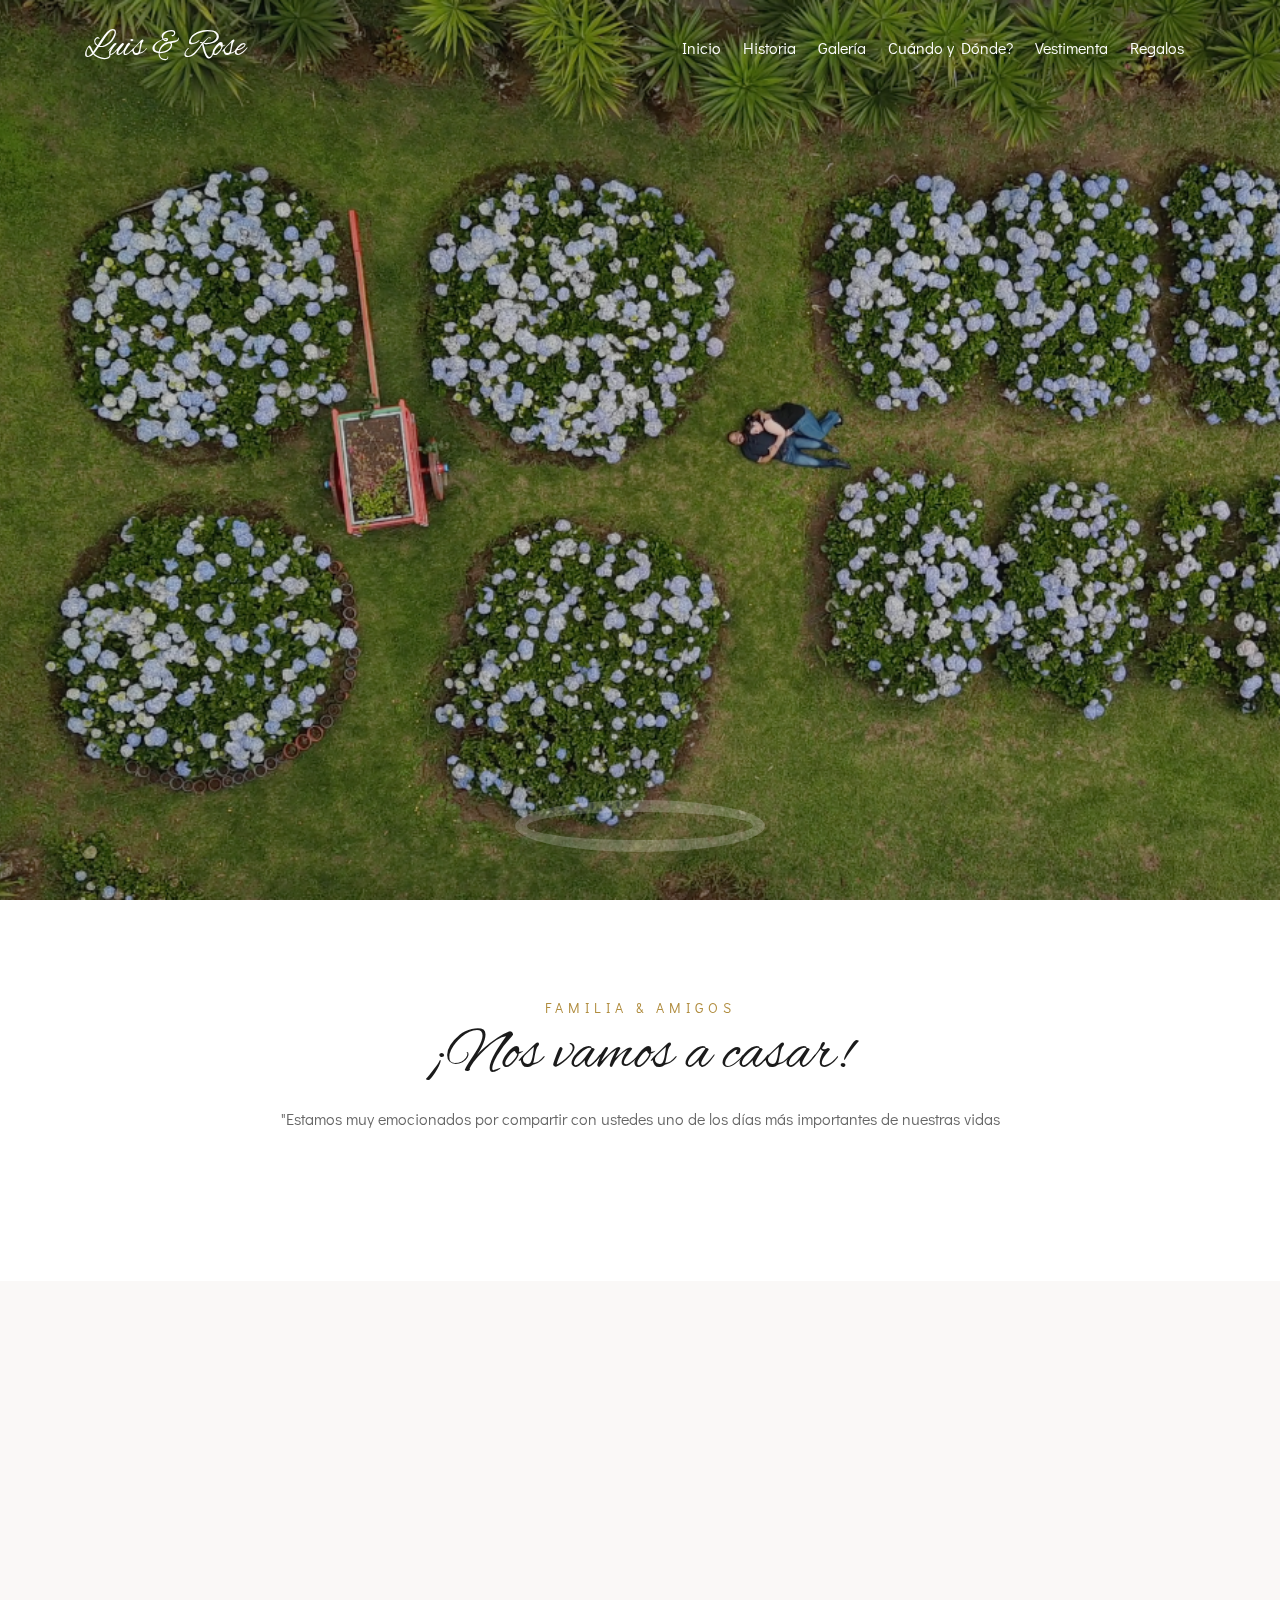
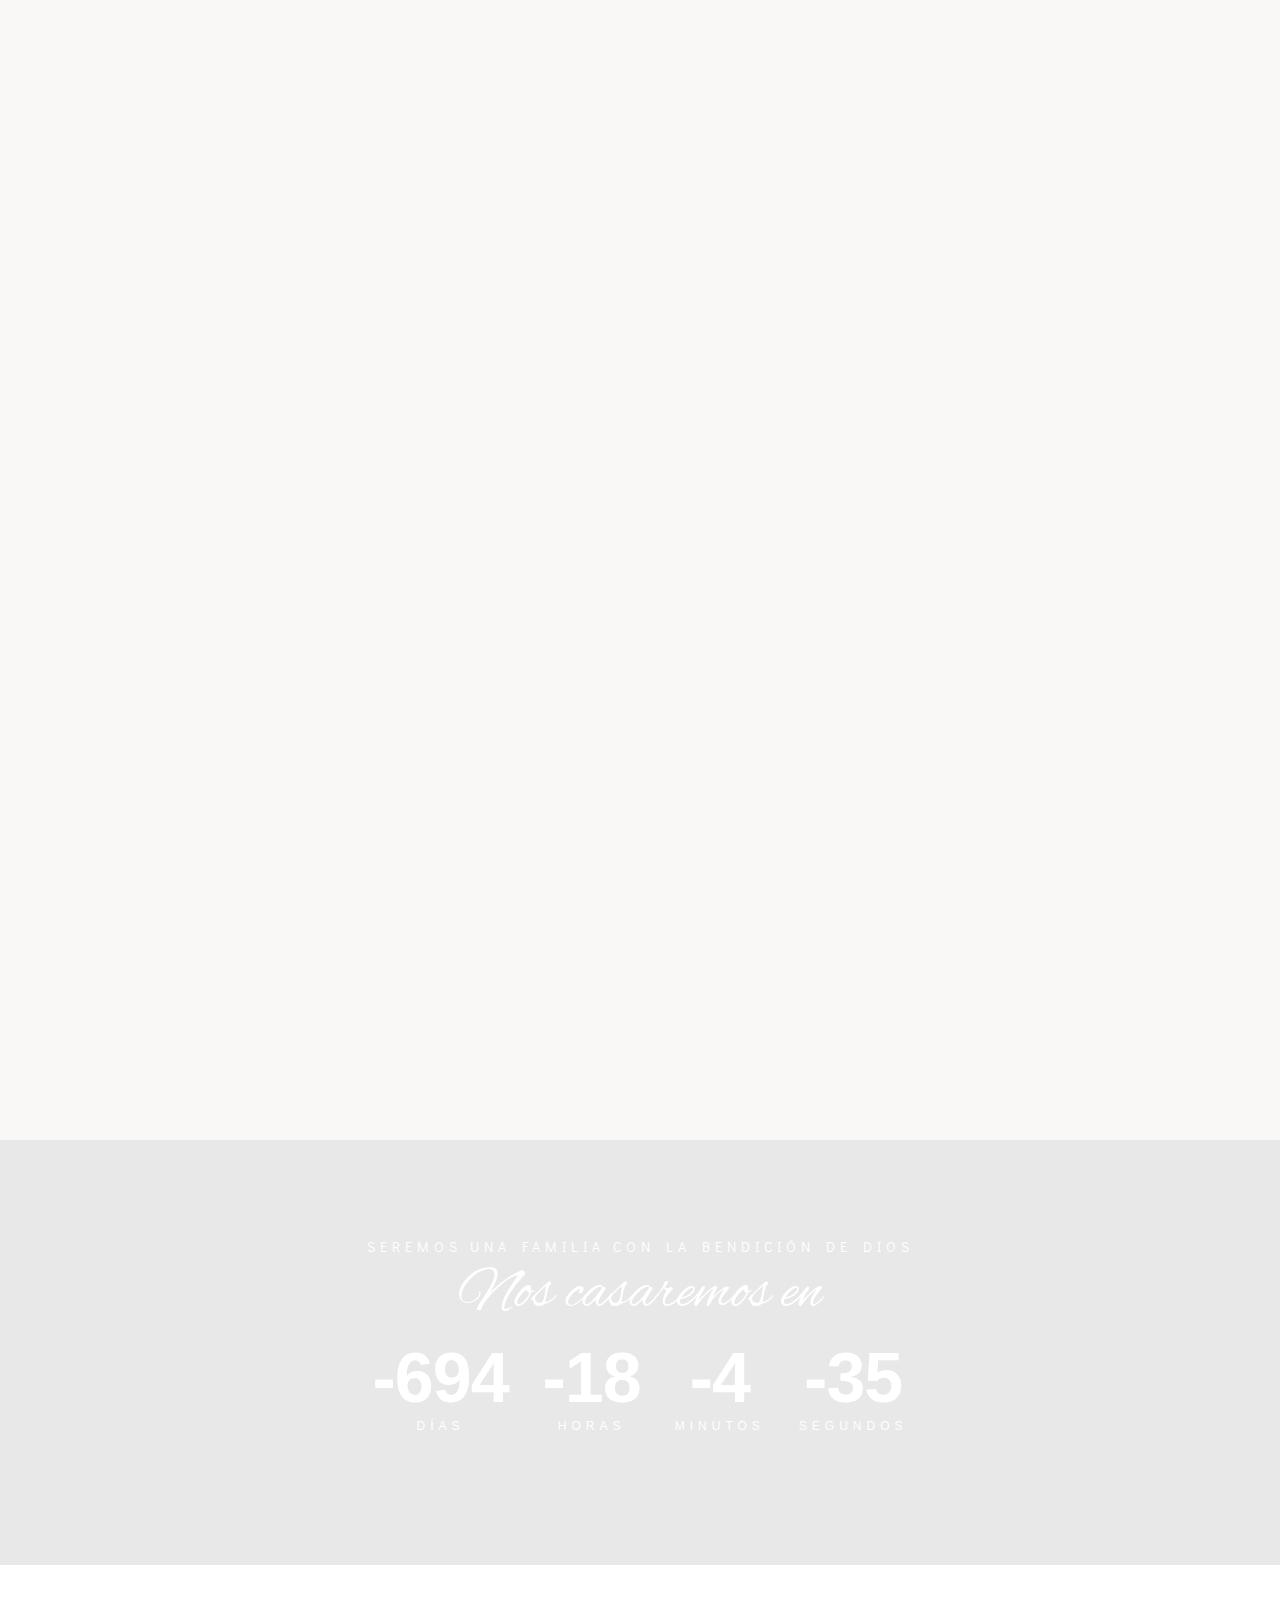
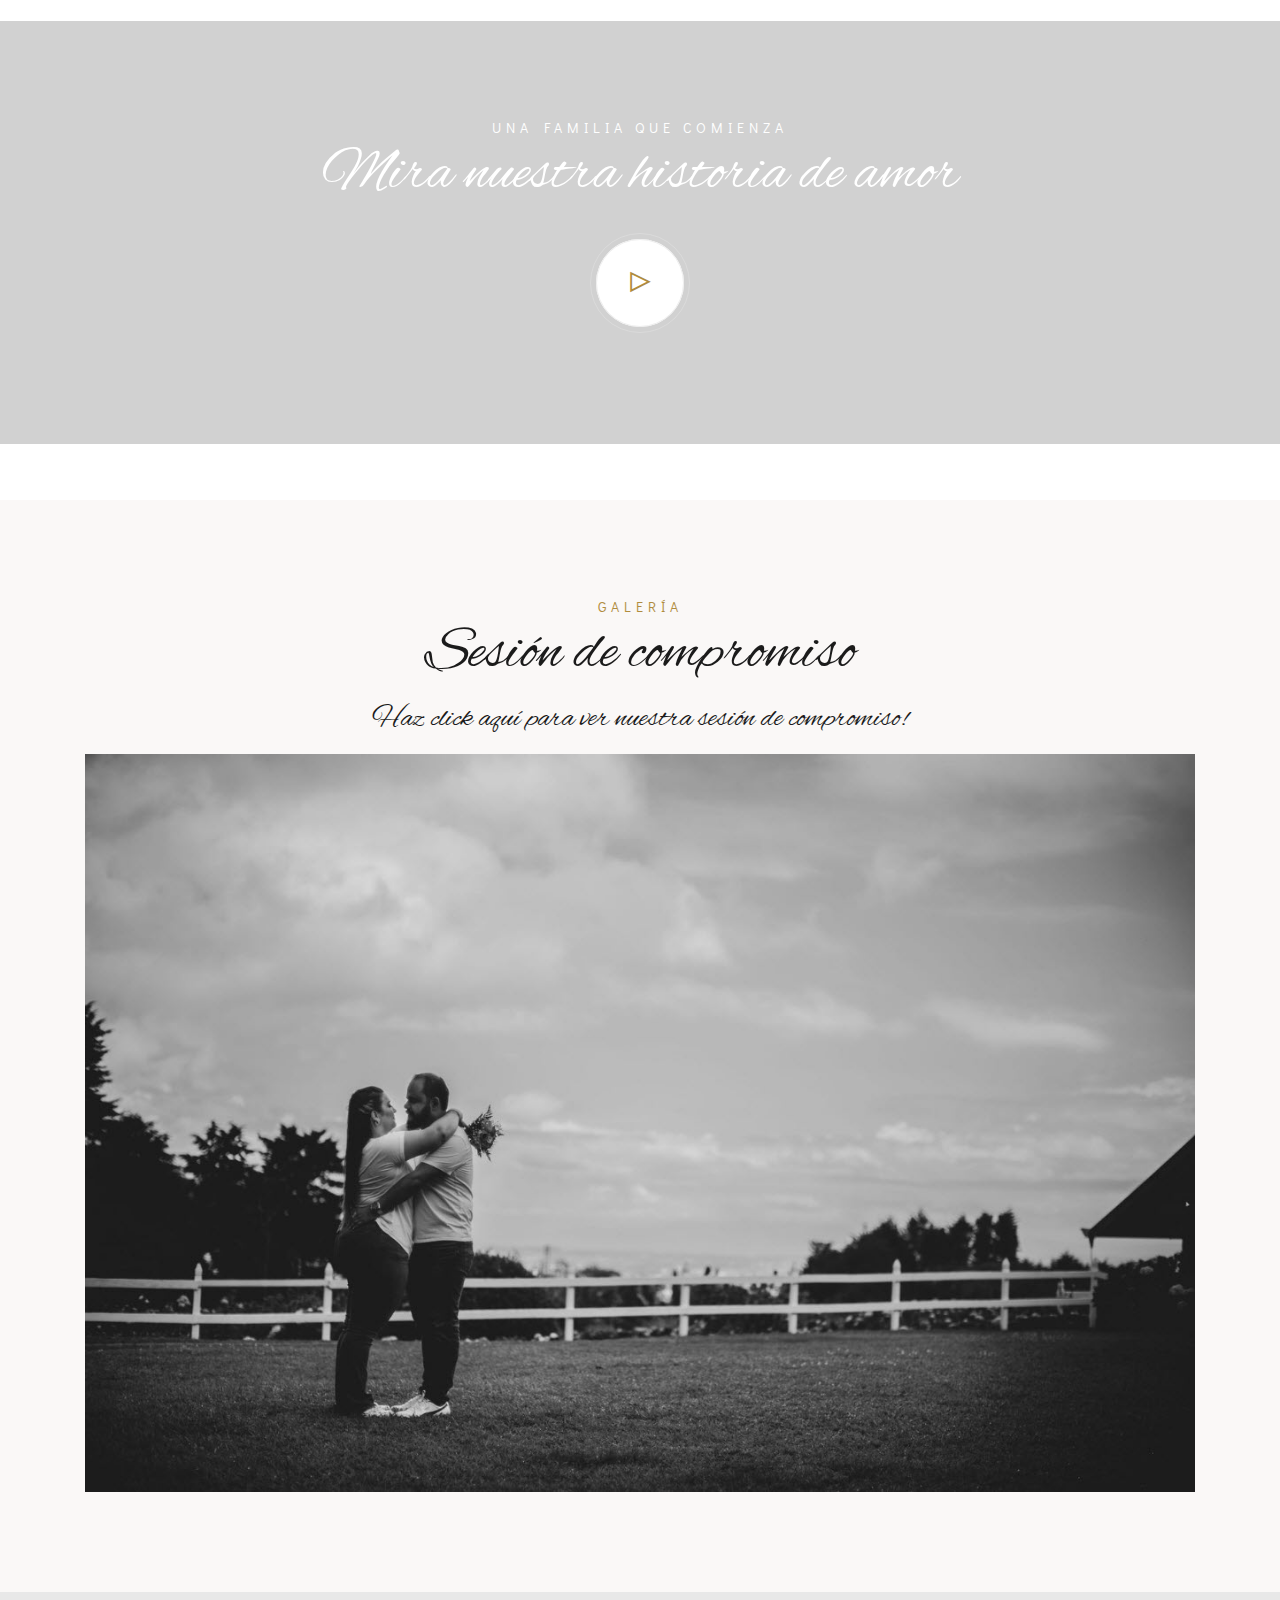
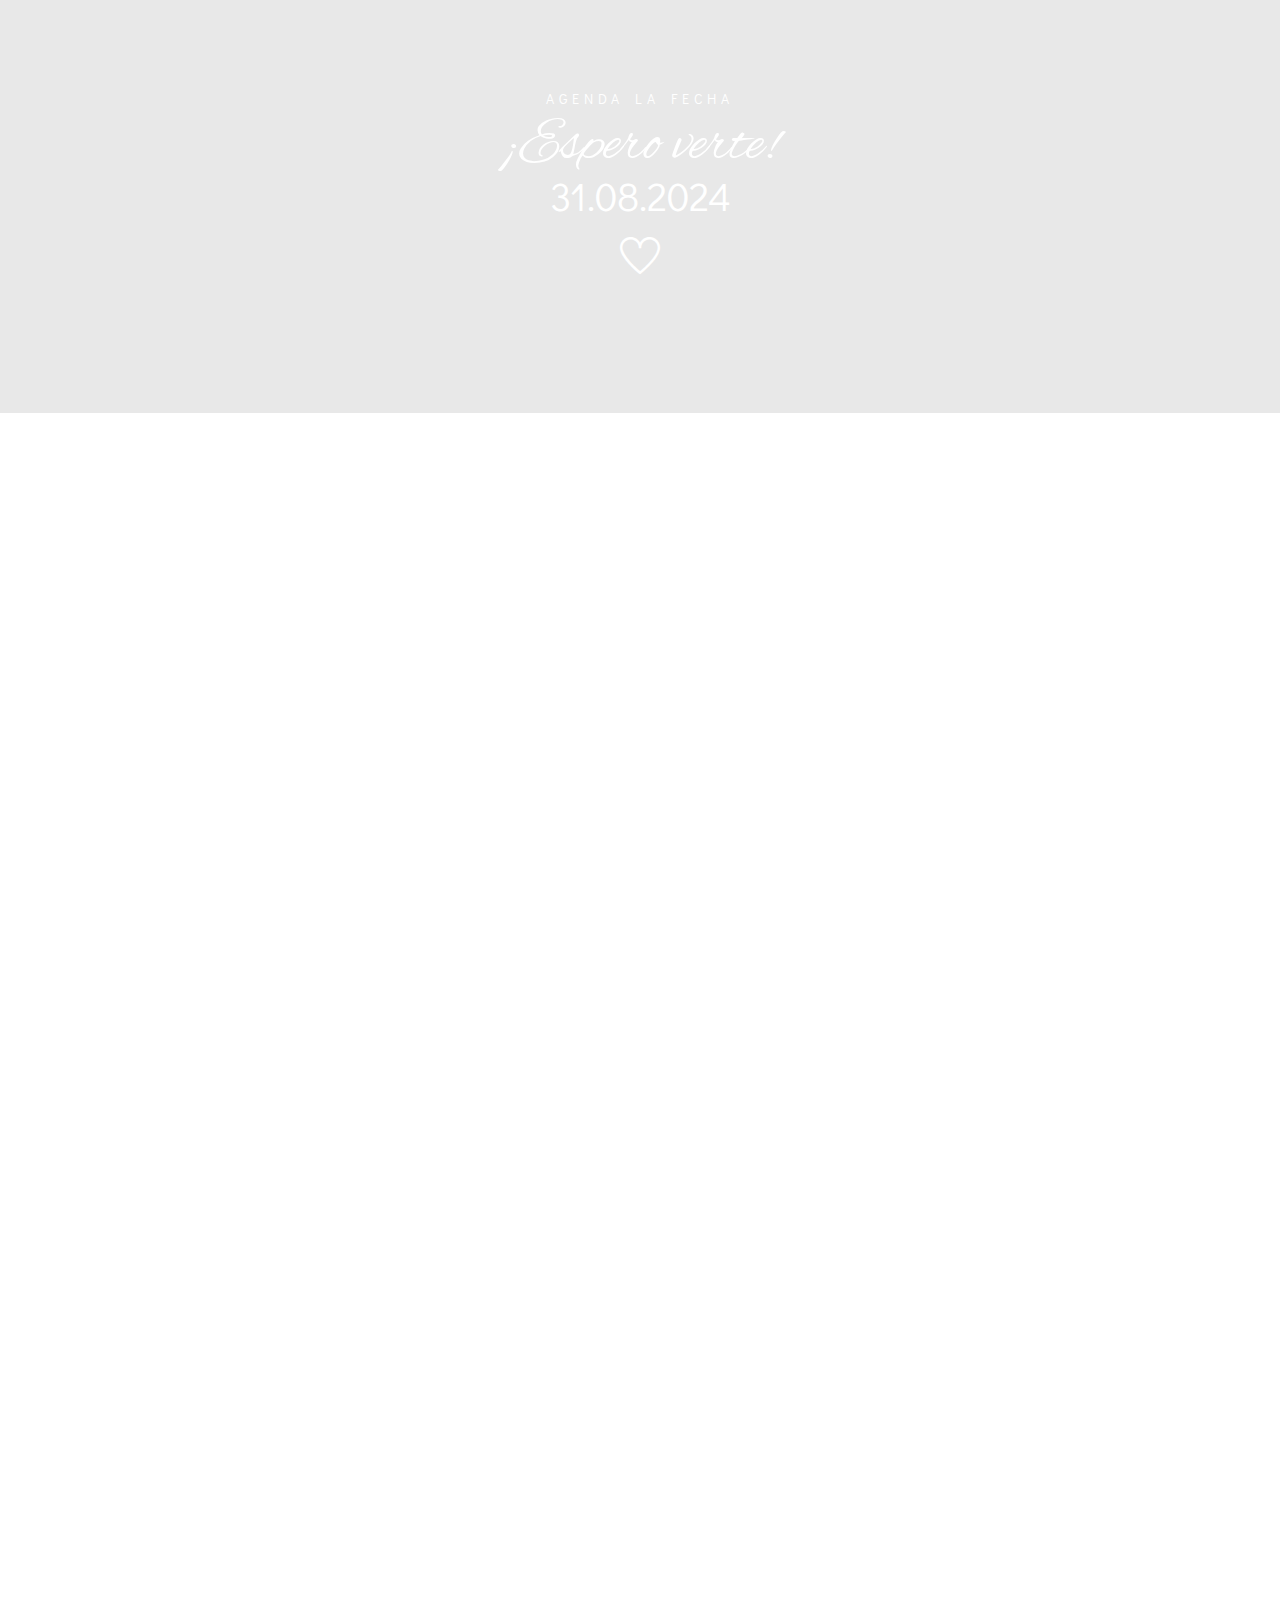
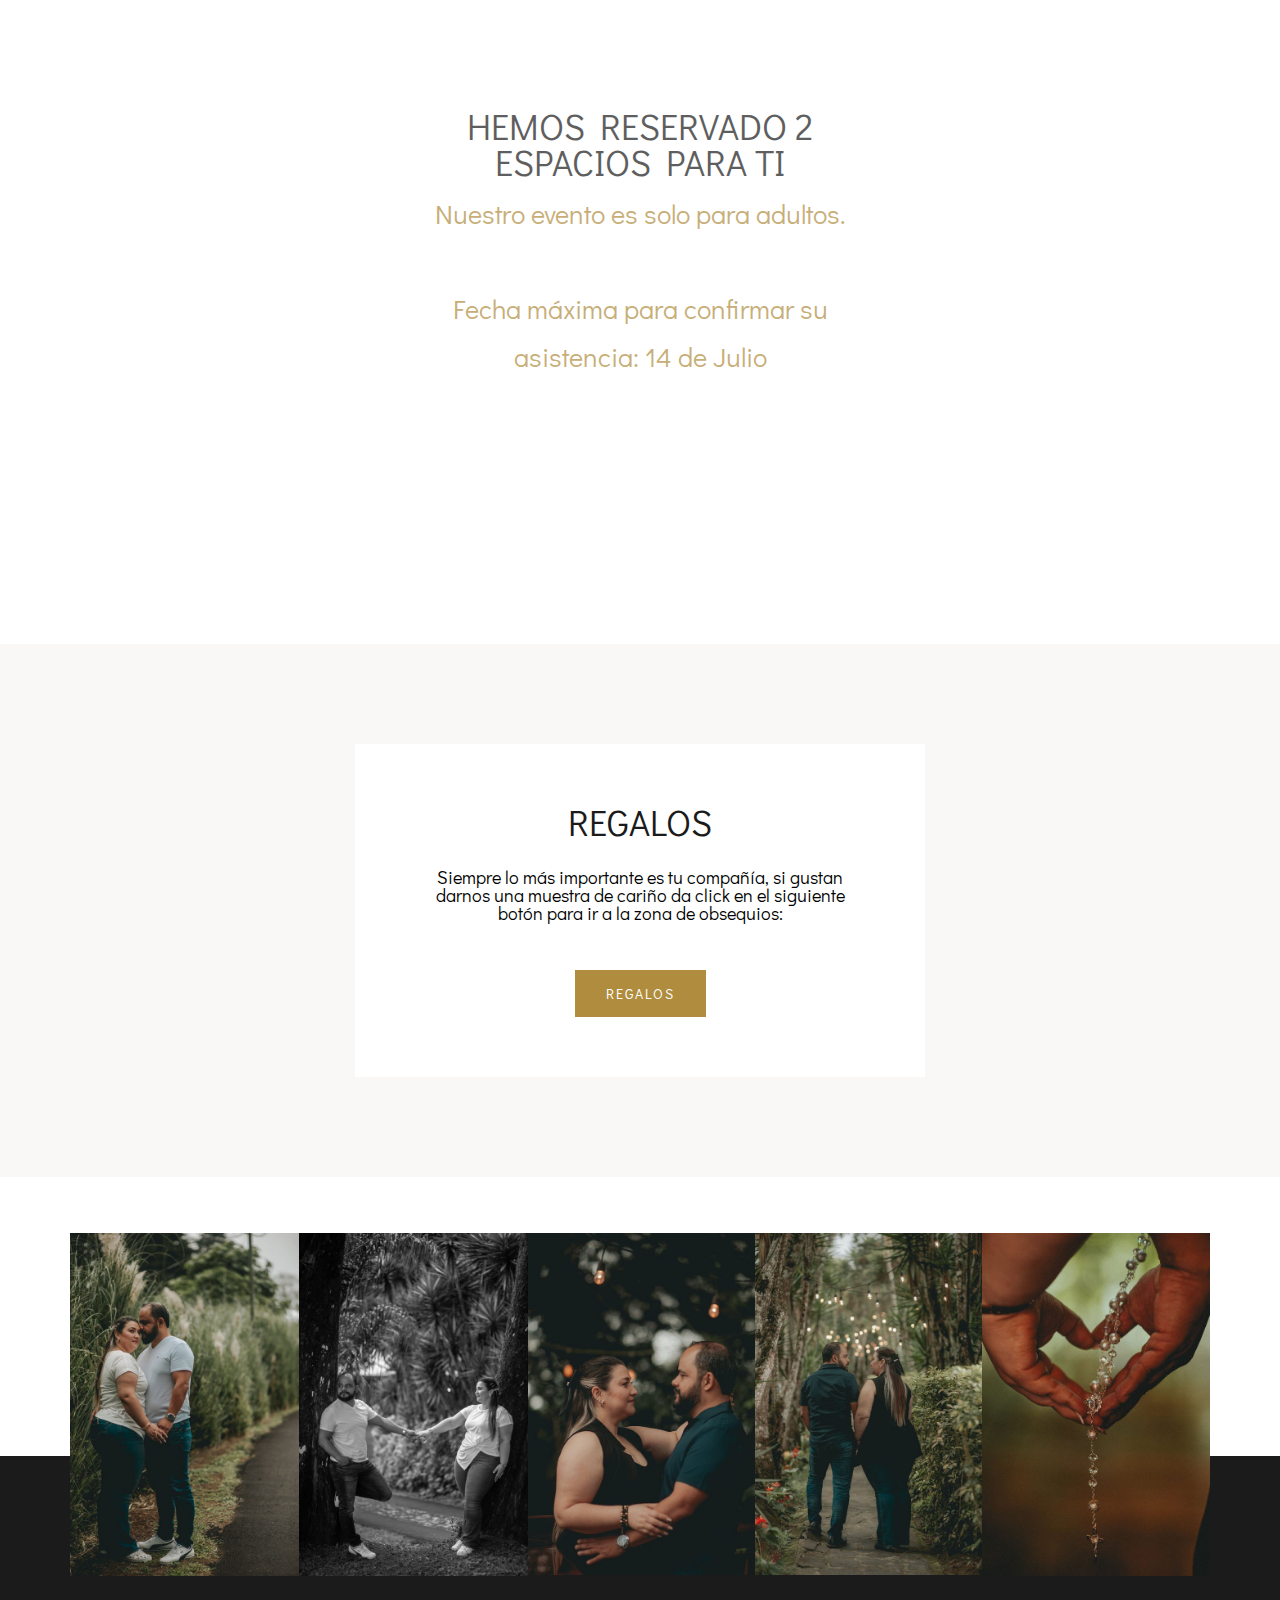
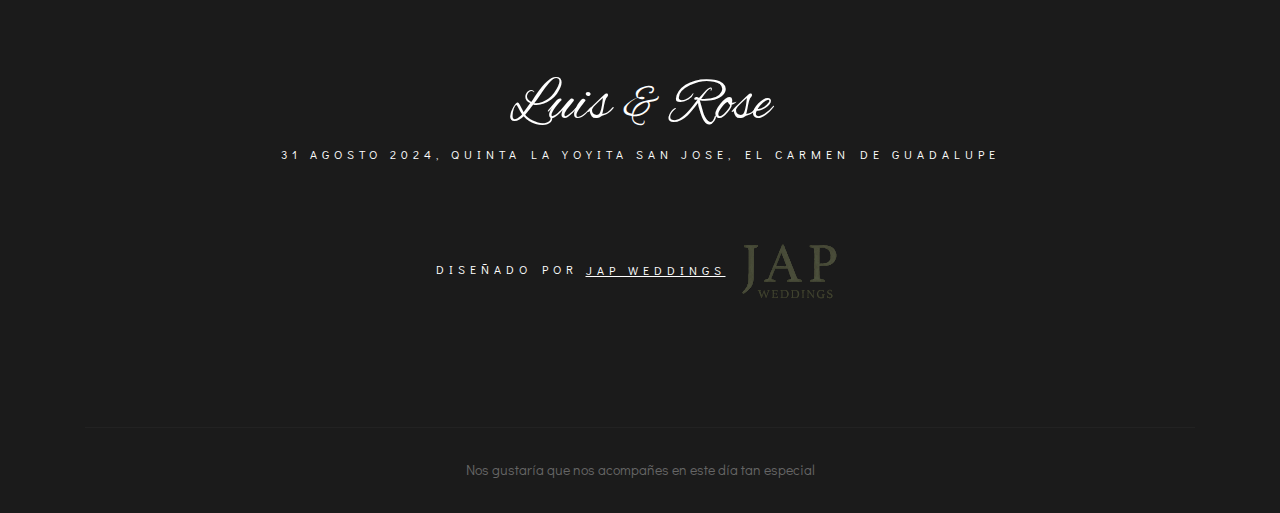
==== 2.html @ e597bbff "Cambios" ====
<!DOCTYPE HTML>
<html lang="en">

<head>
    <meta charset="utf-8">
    <meta http-equiv="X-UA-Compatible" content="IE=edge">
    <title>Luis & Rose</title>
    <meta name="viewport" content="width=device-width, initial-scale=1">
    <link rel="icon" type="image/png" href="images/favicon.png" />
    <link href="https://fonts.googleapis.com/css2?family=Alex+Brush&family=Didact+Gothic&display=swap" rel="stylesheet">
    <link rel="stylesheet" href="css/animate.css">
    <link rel="stylesheet" href="css/themify-icons.css">
    <link rel="stylesheet" href="css/bootstrap.css">
    <link rel="stylesheet" href="css/flexslider.css">
    <link rel="stylesheet" href="css/magnific-popup.css">
    <link rel="stylesheet" href="css/owl.carousel.min.css">
    <link rel="stylesheet" href="css/owl.theme.default.min.css">
    <link rel="stylesheet" href="css/YouTubePopUp.css">
    <link rel="stylesheet" href="css/style.css">
    <!-- FOR IE9 below -->
    <!--[if lt IE 9]>
        <script src="js/respond.min.js"></script>
    <![endif]-->
</head>

<body>
    <!-- Preloader -->
    <div class="preloader">
        <div class="lds-heart">
            <div></div>
        </div>
    </div>
    <!-- Progress-wrapp scroll-button -->
    <div class="progress-wrap">
        <svg class="progress-circle svg-content" width="100%" height="100%" viewBox="-1 -1 102 102">
            <path d="M50,1 a49,49 0 0,1 0,98 a49,49 0 0,1 0,-98" />
        </svg>
    </div>
    <!-- Navbar -->
    <nav class="navbar navbar-expand-lg">
        <div class="container">
            <!-- Logo -->
            <div class="logo-wrapper navbar-brand valign">
                <div class="logo">
                    <a href="index.html">
                        <h2>Luis &amp; Rose</h2>
                    </a>
                </div>
            </div>
            <button class="navbar-toggler" type="button" data-toggle="collapse" data-target="#navbarSupportedContent"
                aria-controls="navbarSupportedContent" aria-expanded="false" aria-label="Toggle navigation"> <span
                    class="icon-bar"><i class="ti-line-double"></i></span> </button>
            <!-- Navbar links -->
            <div class="collapse navbar-collapse" id="navbarSupportedContent">
                <ul class="navbar-nav ml-auto">
                    <li class="nav-item"><a class="nav-link active" href="#home" data-scroll-nav="0">Inicio</a></li>
                    <li class="nav-item"><a class="nav-link" href="#story" data-scroll-nav="2">Historia</a></li>
                    <li class="nav-item"><a class="nav-link" href="#gallery" data-scroll-nav="5">Galería</a></li>
                    <li class="nav-item"><a class="nav-link" href="#whenwhere" data-scroll-nav="6">Cuándo y Dónde?</a></li>
                    <li class="nav-item"><a class="nav-link" href="#outfit" data-scroll-nav="7">Vestimenta</a></li>
                    <li class="nav-item"><a class="nav-link" href="regalos.html">Regalos</a></li>
                </ul>
            </div>
        </div>
    </nav>


    <!-- Slider section -->
    <header id="home" data-scroll-index="0">
        <div class="mary-hero js-fullheight">
            <div class="flexslider js-fullheight">
                <ul class="slides">
                    <li class="bg-fixed"
                        style="background-image: url(images/Captura_de_Pantalla.png); background-position: 60% ;"
                        data-overlay-dark="2" id="icon">
                        <div class="overlay"></div>
                        <div class="container">
                            <div class="row">
                                <div class="col-md-12 text-center js-fullheight slider-text">
                                    <div class="slider-text-inner mx-auto">
                                        <h2>Luis & Rose</h2>
                                        <h6>31 Agosto, 2024 — Quinta la Yoyita
                                            San Jose, El Carmen de Guadalupe
                                        </h6>
                                    </div>
                                </div>
                            </div>
                        </div>
                    </li>
                </ul>
            </div>
        </div>

    </header>
    <!-- Welcome section -->
    <div id="welcome" class="welcome section-padding">
        <div class="container">
            <div class="row">
                <div class="col-md-12 text-center">
                    <div class="welcome-mt">
                        <div class="welcome-image-wrapper">
                            <div class="img">
                                <a href="#" data-scroll-nav="1"><img src="images/Cambio_1.jpg" alt=""></a>
                            </div>
                        </div>
                    </div>
                </div>
                <div class="col-md-8 offset-md-2 text-center">
                    <h6 class="section-subtitle">Familia & Amigos</h6>
                    <h2 class="section-title">¡Nos vamos a casar!</h2>
                    <p>"Estamos muy emocionados por compartir con ustedes uno de los días más importantes de nuestras
                        vidas</p>
                </div>
            </div>
        </div>
    </div>
    <br>

    <!-- Story section -->
    <div id="story" class="story section-padding" data-scroll-index="2" style="background-color: #faf8f7;">
        <div class="container">
            <div class="row">
                <div class="col-md-12 text-center animate-box" data-animate-effect="fadeInUp">
                    <h6 class="section-subtitle">Luis & Rose</h6>
                    <h2 class="section-title">Un amor para la historia</h2>
                </div>
            </div>
            <div class="row">
                <div class="col-md-12 animate-box" data-animate-effect="fadeInUp">
                    <div class="owl-carousel owl-theme">
                        <div class="story left">
                            <figure><img src="images/AMP_13.jpg" alt="" class="img-fluid"></figure>
                            <div class="caption">

                                <p>El amor tiene el poder de unir a las personas, superar obstáculos y transformar
                                    vidas. Es una fuerza increíblemente poderosa que trasciende barreras y conecta
                                    corazones en todo el universo.
                                    Dios, en su infinito amor, vio en Rose y en Luis, dos almas llenas de bondad,
                                    capaces de reconocer en los pequeños detalles lo esencial de la vida. Vio sus
                                    anhelos más profundos y una enorme fidelidad de querer compartir sus logros siempre
                                    juntos y con humildad. Vio el apoyo, respeto y admiración que había entre ellos y
                                    los invitó a unir sus vidas y a llevar a cabo un proyecto de amor que
                                    definitivamente no está hecho para todos, pero ellos han sido valientes y han
                                    aceptado tomar las riendas de este proyecto capaz de cambiar el mundo desde el fuego
                                    de dos vidas que se unen y forman un hogar.
                                </p>  
                                <br>                              
                                <h6>Sobrina de Rose</h6>
                                <h4>Katherine Rodríguez</h4>
                            </div>
                        </div>
                        <div class="story left">
                            <figure><img src="images/Foto_1.jpg" alt="" class="img-fluid"></figure>
                            <div class="caption">
                                
                                <p>"Luis y Rose son un ejemplo de trabajo en equipo, buenos valores, fidelidad, lealtad
                                    y compromiso, son un apoyo y compañía mutua e incondicional, sin dejar de lado el
                                    romanticismo, capaces de llevar alegría a cada lugar donde se encuentren, es un amor
                                    admirable, lleno Dios, respeto y comprensión, no son una pareja perfecta, tienen sus
                                    conflictos y desacuerdos, pero también tenemos la certeza de que son una pareja
                                    correcta y que usan las mejores herramientas para solucionar de la mejor manera
                                    cualquier situación que la vida les presente.
                                    ".</p>
                                    <br>
                                    <h6>Amigos de los novios</h6>
                                <h4>Andreina y David “Los Ninos”</h4>
                            </div>
                        </div>
                        <div class="story left">
                            <figure><img src="images/Foto_2.jpg" alt="" class="img-fluid"></figure>
                            <div class="caption">
                                
                                <p>"Luis y Rose se encontraron en el camino de la vida y creo que el Universo hizo
                                    explosión, porque son tal para cual, sus gustos, sus planes, sus prioridades de vida
                                    y estoy segura de que no es que siempre estén de acuerdo desde el principio, pero
                                    han sabido desarrollar su propio método de comunicación y negociación (ojalá todas
                                    las parejas lograran esto). Verlos durante tantos años crecer juntos, amándose,
                                    respetándose, dándose su propio espacio sin problemas, amando a sus familias y
                                    haciendo suya la familia de cada uno esto es el fiel reflejo de los que significan
                                    el uno para el otro.
                                    Se que siempre están y estarán, para quienes aman porque su mirada esta puesta en
                                    Dios y en la familia, y esto en la mejor guía para la vida y sin duda esto es el
                                    secreto para ser felices.
                                    Mi corazón explota de júbilo de saber que son felices y que ahora cumplirán EL
                                    SUEÑO…. Casarse ante los ojos de Dios.
                                    "</p>
                                    <br>
                                    <h6>Hermana de Luis </h6>
                                <h4>Viviana Ardón</h4>
                            </div>
                        </div>
                        <div class="story left">
                            <figure><img src="images/foto_3.jpg" alt="" class="img-fluid"></figure>
                            <div class="caption">
                                
                                <p>"Como poder describir a un par de seres humanos tan especiales y únicos como lo son
                                    mi cuñado Luis y mi hermosa hermanita Rou… Pues mi corazón explota de emoción, de
                                    amor y de un profundo agradecimiento a Dios por haberles permitido encontrarse en el
                                    camino indicado aún y cuando había obstáculos por atravesar, ellos no se rindieron,
                                    por el contrario, los dos aprendieron a pasarlo juntos y es así como juntos han
                                    logrado construir su propio hogar, su propia familia. Aprendieron a conocerse,
                                    adaptarse y aceptarse, han sido entre ellos un pilar del cual se sostienen sin
                                    miedo, siempre apoyándose para lograr los objetivos de ambos, así han crecido, así
                                    se han formado, así se han respetado, así se han fortalecido y así se preparan para
                                    recibir la bendición de Dios en el día más hermoso he importante de sus vidas, el
                                    día de su boda.
                                    "</p>
                                    <br>
                                    <h6>Hermana de Rose</h6>
                                <h4>Kathya Campos</h4>
                            </div>
                        </div>
                    </div>
                </div>
            </div>
        </div>
    </div>

    <!-- Countdown section -->
    <div id="countdown" class="section-padding bg-img bg-fixed" data-overlay-dark="1"
        data-background="images/Cambio_2.jpg" style="background-position: 50%;">
        <div class="container">
            <div class="row">
                <div class="section-head col-md-12">
                    <h6>Seremos una familia con la bendición de Dios</h6>
                    <h2>Nos casaremos en</h2>
                </div>
            </div>
            <div class="row">
                <div class="col-md-12">
                    <ul>
                        <li><span id="days"></span>Días</li>
                        <li><span id="hours"></span>Horas</li>
                        <li><span id="minutes"></span>Minutos</li>
                        <li><span id="seconds"></span>Segundos</li>
                    </ul>
                </div>
            </div>
        </div>
    </div>

    <br><br>
    <!-- Video section -->
    <div id="video" class="story-video section-padding bg-img bg-fixed" data-overlay-dark="2"
        data-background="images/Foto_para_link_de_video.png" style="background-position: 93%;">
        <div class="container">
            <div class="video-wrapper">
                <div class="row">
                    <div class="col-md-12 text-center">
                        <div class="caption">
                            <h6 class="subtitle">UNA FAMILIA QUE COMIENZA</h6>
                            <h2 class="title">Mira nuestra historia de amor</h2><br>
                        </div>
                    </div>
                </div>
                <div class="row">
                    <div class="col-md-12 mb-60 img text-center">
                        <a class="vid valign" href="https://youtu.be/tpHVm3d2464?si=uGmdVRUHtuwGxWQp">
                            <div class="vid-butn">
                                <span class="icon"><i class="ti-control-play"></i></span>
                            </div>
                        </a>
                    </div>

                </div>
            </div>
        </div>
    </div>
    <br>
    <br>

    <!-- Gallery section -->
    <div id="gallery" class="section-padding bg-cream" data-scroll-index="5">
        <div class="container">
            <div class="row">
                <div class="col-md-12 text-center">
                    <h6 class="section-subtitle">Galería</h6>
                    <h2 class="section-title">Sesión de compromiso</h2>
                    <a href="https://japphotocr.pixieset.com/sesinderoseyluis/" target="_blank">
                        <h3>Haz click aquí para ver nuestra sesión de compromiso!</h3>
                    </a>
                </div>
            </div>
            <img src="images/AMP_14.jpg" alt="">
        </div>
    </div>
    <!-- Banner section -->
    <div id="banner" class="section-padding bg-img bg-fixed" data-overlay-dark="1"
        data-background="images/Cambio_3.jpg" style="background-position: 50%;">
        <div class="container">
            <div class="row">
                <div class="section-head col-md-12">
                    <h6>Agenda la fecha</h6>
                    <h2>¡Espero verte!</h2>
                    <h1>31.08.2024</h1>
                    <h1><i class="ti-heart"></i></h1>
                </div>
            </div>
        </div>
    </div>
    <!-- When & Where section -->
    <div id="whenwhere" class="when-where section-padding" data-scroll-index="6">
        <div class="container">
            <div class="row">
                <div class="col-md-12 text-center animate-box" data-animate-effect="fadeInUp">
                    <h6 class="section-subtitle">Agenda la fecha</h6>
                    <h2 class="section-title">Cuándo y Dónde?</h2>
                </div>
            </div>
            <div class="row">
                <div class="col-md-6 animate-box" data-animate-effect="fadeInLeft">
                    <div class="img left">
                        <img src="images/foto_ceremonia.jpg" alt="">
                    </div>
                </div>
                <div class="col-md-6 valign animate-box" data-animate-effect="fadeInRight">
                    <div class="content">
                        <div class="date">
                            <h3>31</h3>
                            <h6>Agosto 2024</h6>
                        </div>
                        <div class="cont">
                            <div class="info">
                                <h6>¿Estás preparado?</h6>
                            </div>
                            <h4>Ceremonia Religiosa y Recepción</h4>
                            <ul class="list-unstyled cont-list">
                                <li>
                                    <div class="icon"> <span class="ti-location-pin"></span> </div>
                                    <div class="text">
                                        <p>Quinta La Yoyita
                                            <br>San Jose, El Carmen de Guadalupe
                                        </p>
                                    </div>
                                </li>
                                <li>
                                    <div class="icon"> <span class="ti-time"></span> </div>
                                    <div class="text">
                                        <p>1:30pm</p>
                                    </div>
                                </li>
                                <li>
                                    <div>
                                        <i class="fa-brands fa-waze" style="color: #b08c3e;"></i>

                                    </div>
                                    <div class="text">
                                        <p><a
                                                href="https://www.waze.com/en/live-map/directions/quinta-la-yoyita?place=w.180879460.1808991203.17798694">
                                                Haz click aquí para la dirección en Waze</a></p>
                                    </div>
                                </li>
                            </ul>
                        </div>
                    </div>
                </div>
            </div>
            <br>
            
        </div>
    </div>
    <div class="marybrian-blog section-padding">
        <div class="container">
            <div class="row mb-30">
                <iframe
                    src="https://www.google.com/maps/embed?pb=!1m18!1m12!1m3!1d3929.738267639791!2d-83.97084799999999!3d9.955720899999998!2m3!1f0!2f0!3f0!3m2!1i1024!2i768!4f13.1!3m3!1m2!1s0x8fa0e7214876f7bb%3A0xec250021b05d6cba!2sQuinta%20La%20Yoyita!5e0!3m2!1ses!2scr!4v1718134262633!5m2!1ses!2scr"
                    width="1200" height="450" style="border:0;" allowfullscreen="" loading="lazy"
                    referrerpolicy="no-referrer-when-downgrade"></iframe>
            </div>
        </div>
    </div>

    <!-- Story section -->
    <div id="outfit" class="story section-padding" data-scroll-index="7" style="background-color: #faf8f7;">
        <div class="container">
            <div class="row">
                <div class="col-md-12 text-center animate-box" data-animate-effect="fadeInUp">
                    <h6 class="section-subtitle">Luis & Rose</h6>
                    <h2 class="section-title">Código de Vestimenta</h2>
                </div>
            </div>
            <div class="row">
                <div class="col-md-12 animate-box" data-animate-effect="fadeInUp">
                    <div class="owl-carousel owl-theme">
                        <div class="story left">
                            <h2>Paleta de Colores</h6>

                            <figure><img src="images/colorPal.png" alt="" class="img-fluid"></figure>
                            <br><br><br>
                            <p style="font-size: large;">Reservamos el blanco para la Novia, también el Fucsia y Lila para las Damas</p>
                            
                            
                        </div>
                        <div class="story left">
                            <h2>Mujeres, inspirense con estas imagenes</h2>
                            <figure><img src="images/mujeresVest.png" alt="" class="img-fluid"></figure>
                            
                            
                        </div>
                        <div class="story left">
                            <h2>Hombres, inspirense con estas imagenes</h2>
                            <figure><img src="images/hombresVest.png" alt="" class="img-fluid"></figure>
                            
                        </div>
                        <div class="story left">
                            <h2>NO Definitivos</h2>

                            <figure><img src="images/noDefi.png" alt="" class="img-fluid"></figure>
                            
                        </div>
                    </div>
                </div>
            </div>
        </div>
    </div>
    
    

    <!-- Banner section -->
    <!-- RSVP Form section -->
    <div id="rsvp" class="rsvp section-padding bg-img bg-fixed" data-background="images/FOTO_PARA_ESPACIOS_RESERVADOS.jpg"
        data-scroll-index="7" style="background-position: 50%;">
        <div class="container">
            <div class="row">
                <div class="col-md-6 offset-md-3 bg-white p-60" style="opacity: 0.7;">
                    <h2 class="text-center">Hemos reservado 2 <br>espacios para ti</br></h2>
                    <p class="text-center"style="font-size: 27px ; color: #b08c3e " >Nuestro evento es solo para adultos.</p><br>
                    <p class="text-center"style="font-size: 27px ; color: #b08c3e " >Fecha máxima para confirmar su asistencia: 14 de Julio</p><br>


                </div>
            </div>
        </div>
    </div>

        <!-- Presents section -->

<br><br>
    <div id="rsvp" class="rsvp section-padding bg-img bg-fixed"
        style="background-color: #faf8f7;" data-scroll-index="7">
        <div class="container">
            <div class="row">
                <div class="col-md-6 offset-md-3 bg-white p-60">
                    <h2 class="text-center">Regalos</h2>
                    <h6 class="text-center" style="font-family: Didact Gothic; font-size: large; color: black;">
                        <br>
                        Siempre lo más importante es tu compañía, si gustan darnos una muestra de cariño da click en el siguiente botón para ir a la zona de obsequios:

                        <br><br>
                        
                    </h6>
                    <div class="text-center">
                        <input class="btn" value="Regalos" type="button" onclick="window.location.href='regalos.html'">
                    </div>
                </div>
            </div>
        </div>
    </div>

    <br><br>
    
    <!-- Instagram section -->
    <div class="insta">
        <div class="container flex">
            <div class="img">
                <a href="#0"> <img src="images/AMP_15.jpg" alt=""> </a> 
            </div>
            <div class="img">
                <a href="#0"> <img src="images/AMP_16.jpg" alt=""> </a> 
            </div>
            <div class="img">
                <a href="#0"> <img src="images/AMP_17.jpg" alt=""> </a> 
            </div>
            <div class="img">
                <a href="#0"> <img src="images/AMP_18.jpg" alt=""> </a> 
            </div>
            <div class="img">
                <a href="#0"> <img src="images/AMP_19.jpg" alt=""> </a> 
            </div>
            
        </div>
    </div>
    <!-- Footer section -->
    <footer id="footer">
        <div class="container">
            <div class="top-footer">
                <div class="row">
                    <div class="col-md-12 text-center">
                        <div class="section-padding">
                            <h2><span>Luis <small>&amp;</small> Rose</span></h2>
                            <h6>31 Agosto 2024, QUINTA LA YOYITA SAN JOSE, EL CARMEN DE GUADALUPE</h6>

                            <br>
                            <br>

                            <h6>Diseñado por <a href="https://www.japweddings.com"><u>JAP Weddings</u> <img
                                        src="images/VECTOR.svg" alt="" style="width: 10%;"></a></h6>
                        </div>
                    </div>
                </div>
            </div>
            <div class="sub-footer">
                <div class="row">
                    <div class="col-md-12 text-center">
                        <p>Nos gustaría que nos acompañes en este día tan especial</p>
                    </div>
                </div>
            </div>
        </div>
    </footer>
    <!-- jQuery -->
    <script src="js/jquery.min.js"></script>
    <script src="js/modernizr-2.6.2.min.js"></script>
    <script src="js/jquery.easing.1.3.js"></script>
    <script src="js/bootstrap.min.js"></script>
    <script src="js/jquery.waypoints.min.js"></script>
    <script src="js/jquery.flexslider-min.js"></script>
    <script src="js/sticky-kit.min.js"></script>
    <script src="js/scrollIt.min.js"></script>
    <script src="js/owl.carousel.min.js"></script>
    <script src="js/isotope.js"></script>
    <script src="js/jquery.magnific-popup.min.js"></script>
    <script src="js/YouTubePopUp.js"></script>
    <script src="js/template.js"></script>
    <script src="https://kit.fontawesome.com/8c2afe6f8c.js" crossorigin="anonymous"></script>


</body>

</html>
---- css/themify-icons.css ----
@font-face {
	font-family: 'themify';
	src:url('../fonts/themify.eot');
	src:url('../fonts/themify.eot?#iefix') format('embedded-opentype'),
		url('../fonts/themify.woff') format('woff'),
		url('../fonts/themify.ttf') format('truetype'),
		url('../fonts/themify.svg') format('svg');
	font-weight: normal;
	font-style: normal;
}

[class^="ti-"], [class*=" ti-"] {
	font-family: 'themify';
	speak: none;
	font-style: normal;
	font-weight: normal;
	font-variant: normal;
	text-transform: none;
	line-height: 1;

	/* Better Font Rendering =========== */
	-webkit-font-smoothing: antialiased;
	-moz-osx-font-smoothing: grayscale;
}

.ti-wand:before {
	content: "\e600";
}
.ti-volume:before {
	content: "\e601";
}
.ti-user:before {
	content: "\e602";
}
.ti-unlock:before {
	content: "\e603";
}
.ti-unlink:before {
	content: "\e604";
}
.ti-trash:before {
	content: "\e605";
}
.ti-thought:before {
	content: "\e606";
}
.ti-target:before {
	content: "\e607";
}
.ti-tag:before {
	content: "\e608";
}
.ti-tablet:before {
	content: "\e609";
}
.ti-star:before {
	content: "\e60a";
}
.ti-spray:before {
	content: "\e60b";
}
.ti-signal:before {
	content: "\e60c";
}
.ti-shopping-cart:before {
	content: "\e60d";
}
.ti-shopping-cart-full:before {
	content: "\e60e";
}
.ti-settings:before {
	content: "\e60f";
}
.ti-search:before {
	content: "\e610";
}
.ti-zoom-in:before {
	content: "\e611";
}
.ti-zoom-out:before {
	content: "\e612";
}
.ti-cut:before {
	content: "\e613";
}
.ti-ruler:before {
	content: "\e614";
}
.ti-ruler-pencil:before {
	content: "\e615";
}
.ti-ruler-alt:before {
	content: "\e616";
}
.ti-bookmark:before {
	content: "\e617";
}
.ti-bookmark-alt:before {
	content: "\e618";
}
.ti-reload:before {
	content: "\e619";
}
.ti-plus:before {
	content: "\e61a";
}
.ti-pin:before {
	content: "\e61b";
}
.ti-pencil:before {
	content: "\e61c";
}
.ti-pencil-alt:before {
	content: "\e61d";
}
.ti-paint-roller:before {
	content: "\e61e";
}
.ti-paint-bucket:before {
	content: "\e61f";
}
.ti-na:before {
	content: "\e620";
}
.ti-mobile:before {
	content: "\e621";
}
.ti-minus:before {
	content: "\e622";
}
.ti-medall:before {
	content: "\e623";
}
.ti-medall-alt:before {
	content: "\e624";
}
.ti-marker:before {
	content: "\e625";
}
.ti-marker-alt:before {
	content: "\e626";
}
.ti-arrow-up:before {
	content: "\e627";
}
.ti-arrow-right:before {
	content: "\e628";
}
.ti-arrow-left:before {
	content: "\e629";
}
.ti-arrow-down:before {
	content: "\e62a";
}
.ti-lock:before {
	content: "\e62b";
}
.ti-location-arrow:before {
	content: "\e62c";
}
.ti-link:before {
	content: "\e62d";
}
.ti-layout:before {
	content: "\e62e";
}
.ti-layers:before {
	content: "\e62f";
}
.ti-layers-alt:before {
	content: "\e630";
}
.ti-key:before {
	content: "\e631";
}
.ti-import:before {
	content: "\e632";
}
.ti-image:before {
	content: "\e633";
}
.ti-heart:before {
	content: "\e634";
}
.ti-heart-broken:before {
	content: "\e635";
}
.ti-hand-stop:before {
	content: "\e636";
}
.ti-hand-open:before {
	content: "\e637";
}
.ti-hand-drag:before {
	content: "\e638";
}
.ti-folder:before {
	content: "\e639";
}
.ti-flag:before {
	content: "\e63a";
}
.ti-flag-alt:before {
	content: "\e63b";
}
.ti-flag-alt-2:before {
	content: "\e63c";
}
.ti-eye:before {
	content: "\e63d";
}
.ti-export:before {
	content: "\e63e";
}
.ti-exchange-vertical:before {
	content: "\e63f";
}
.ti-desktop:before {
	content: "\e640";
}
.ti-cup:before {
	content: "\e641";
}
.ti-crown:before {
	content: "\e642";
}
.ti-comments:before {
	content: "\e643";
}
.ti-comment:before {
	content: "\e644";
}
.ti-comment-alt:before {
	content: "\e645";
}
.ti-close:before {
	content: "\e646";
}
.ti-clip:before {
	content: "\e647";
}
.ti-angle-up:before {
	content: "\e648";
}
.ti-angle-right:before {
	content: "\e649";
}
.ti-angle-left:before {
	content: "\e64a";
}
.ti-angle-down:before {
	content: "\e64b";
}
.ti-check:before {
	content: "\e64c";
}
.ti-check-box:before {
	content: "\e64d";
}
.ti-camera:before {
	content: "\e64e";
}
.ti-announcement:before {
	content: "\e64f";
}
.ti-brush:before {
	content: "\e650";
}
.ti-briefcase:before {
	content: "\e651";
}
.ti-bolt:before {
	content: "\e652";
}
.ti-bolt-alt:before {
	content: "\e653";
}
.ti-blackboard:before {
	content: "\e654";
}
.ti-bag:before {
	content: "\e655";
}
.ti-move:before {
	content: "\e656";
}
.ti-arrows-vertical:before {
	content: "\e657";
}
.ti-arrows-horizontal:before {
	content: "\e658";
}
.ti-fullscreen:before {
	content: "\e659";
}
.ti-arrow-top-right:before {
	content: "\e65a";
}
.ti-arrow-top-left:before {
	content: "\e65b";
}
.ti-arrow-circle-up:before {
	content: "\e65c";
}
.ti-arrow-circle-right:before {
	content: "\e65d";
}
.ti-arrow-circle-left:before {
	content: "\e65e";
}
.ti-arrow-circle-down:before {
	content: "\e65f";
}
.ti-angle-double-up:before {
	content: "\e660";
}
.ti-angle-double-right:before {
	content: "\e661";
}
.ti-angle-double-left:before {
	content: "\e662";
}
.ti-angle-double-down:before {
	content: "\e663";
}
.ti-zip:before {
	content: "\e664";
}
.ti-world:before {
	content: "\e665";
}
.ti-wheelchair:before {
	content: "\e666";
}
.ti-view-list:before {
	content: "\e667";
}
.ti-view-list-alt:before {
	content: "\e668";
}
.ti-view-grid:before {
	content: "\e669";
}
.ti-uppercase:before {
	content: "\e66a";
}
.ti-upload:before {
	content: "\e66b";
}
.ti-underline:before {
	content: "\e66c";
}
.ti-truck:before {
	content: "\e66d";
}
.ti-timer:before {
	content: "\e66e";
}
.ti-ticket:before {
	content: "\e66f";
}
.ti-thumb-up:before {
	content: "\e670";
}
.ti-thumb-down:before {
	content: "\e671";
}
.ti-text:before {
	content: "\e672";
}
.ti-stats-up:before {
	content: "\e673";
}
.ti-stats-down:before {
	content: "\e674";
}
.ti-split-v:before {
	content: "\e675";
}
.ti-split-h:before {
	content: "\e676";
}
.ti-smallcap:before {
	content: "\e677";
}
.ti-shine:before {
	content: "\e678";
}
.ti-shift-right:before {
	content: "\e679";
}
.ti-shift-left:before {
	content: "\e67a";
}
.ti-shield:before {
	content: "\e67b";
}
.ti-notepad:before {
	content: "\e67c";
}
.ti-server:before {
	content: "\e67d";
}
.ti-quote-right:before {
	content: "\e67e";
}
.ti-quote-left:before {
	content: "\e67f";
}
.ti-pulse:before {
	content: "\e680";
}
.ti-printer:before {
	content: "\e681";
}
.ti-power-off:before {
	content: "\e682";
}
.ti-plug:before {
	content: "\e683";
}
.ti-pie-chart:before {
	content: "\e684";
}
.ti-paragraph:before {
	content: "\e685";
}
.ti-panel:before {
	content: "\e686";
}
.ti-package:before {
	content: "\e687";
}
.ti-music:before {
	content: "\e688";
}
.ti-music-alt:before {
	content: "\e689";
}
.ti-mouse:before {
	content: "\e68a";
}
.ti-mouse-alt:before {
	content: "\e68b";
}
.ti-money:before {
	content: "\e68c";
}
.ti-microphone:before {
	content: "\e68d";
}
.ti-menu:before {
	content: "\e68e";
}
.ti-menu-alt:before {
	content: "\e68f";
}
.ti-map:before {
	content: "\e690";
}
.ti-map-alt:before {
	content: "\e691";
}
.ti-loop:before {
	content: "\e692";
}
.ti-location-pin:before {
	content: "\e693";
}
.ti-list:before {
	content: "\e694";
}
.ti-light-bulb:before {
	content: "\e695";
}
.ti-Italic:before {
	content: "\e696";
}
.ti-info:before {
	content: "\e697";
}
.ti-infinite:before {
	content: "\e698";
}
.ti-id-badge:before {
	content: "\e699";
}
.ti-hummer:before {
	content: "\e69a";
}
.ti-home:before {
	content: "\e69b";
}
.ti-help:before {
	content: "\e69c";
}
.ti-headphone:before {
	content: "\e69d";
}
.ti-harddrives:before {
	content: "\e69e";
}
.ti-harddrive:before {
	content: "\e69f";
}
.ti-gift:before {
	content: "\e6a0";
}
.ti-game:before {
	content: "\e6a1";
}
.ti-filter:before {
	content: "\e6a2";
}
.ti-files:before {
	content: "\e6a3";
}
.ti-file:before {
	content: "\e6a4";
}
.ti-eraser:before {
	content: "\e6a5";
}
.ti-envelope:before {
	content: "\e6a6";
}
.ti-download:before {
	content: "\e6a7";
}
.ti-direction:before {
	content: "\e6a8";
}
.ti-direction-alt:before {
	content: "\e6a9";
}
.ti-dashboard:before {
	content: "\e6aa";
}
.ti-control-stop:before {
	content: "\e6ab";
}
.ti-control-shuffle:before {
	content: "\e6ac";
}
.ti-control-play:before {
	content: "\e6ad";
}
.ti-control-pause:before {
	content: "\e6ae";
}
.ti-control-forward:before {
	content: "\e6af";
}
.ti-control-backward:before {
	content: "\e6b0";
}
.ti-cloud:before {
	content: "\e6b1";
}
.ti-cloud-up:before {
	content: "\e6b2";
}
.ti-cloud-down:before {
	content: "\e6b3";
}
.ti-clipboard:before {
	content: "\e6b4";
}
.ti-car:before {
	content: "\e6b5";
}
.ti-calendar:before {
	content: "\e6b6";
}
.ti-book:before {
	content: "\e6b7";
}
.ti-bell:before {
	content: "\e6b8";
}
.ti-basketball:before {
	content: "\e6b9";
}
.ti-bar-chart:before {
	content: "\e6ba";
}
.ti-bar-chart-alt:before {
	content: "\e6bb";
}
.ti-back-right:before {
	content: "\e6bc";
}
.ti-back-left:before {
	content: "\e6bd";
}
.ti-arrows-corner:before {
	content: "\e6be";
}
.ti-archive:before {
	content: "\e6bf";
}
.ti-anchor:before {
	content: "\e6c0";
}
.ti-align-right:before {
	content: "\e6c1";
}
.ti-align-left:before {
	content: "\e6c2";
}
.ti-align-justify:before {
	content: "\e6c3";
}
.ti-align-center:before {
	content: "\e6c4";
}
.ti-alert:before {
	content: "\e6c5";
}
.ti-alarm-clock:before {
	content: "\e6c6";
}
.ti-agenda:before {
	content: "\e6c7";
}
.ti-write:before {
	content: "\e6c8";
}
.ti-window:before {
	content: "\e6c9";
}
.ti-widgetized:before {
	content: "\e6ca";
}
.ti-widget:before {
	content: "\e6cb";
}
.ti-widget-alt:before {
	content: "\e6cc";
}
.ti-wallet:before {
	content: "\e6cd";
}
.ti-video-clapper:before {
	content: "\e6ce";
}
.ti-video-camera:before {
	content: "\e6cf";
}
.ti-vector:before {
	content: "\e6d0";
}
.ti-themify-logo:before {
	content: "\e6d1";
}
.ti-themify-favicon:before {
	content: "\e6d2";
}
.ti-themify-favicon-alt:before {
	content: "\e6d3";
}
.ti-support:before {
	content: "\e6d4";
}
.ti-stamp:before {
	content: "\e6d5";
}
.ti-split-v-alt:before {
	content: "\e6d6";
}
.ti-slice:before {
	content: "\e6d7";
}
.ti-shortcode:before {
	content: "\e6d8";
}
.ti-shift-right-alt:before {
	content: "\e6d9";
}
.ti-shift-left-alt:before {
	content: "\e6da";
}
.ti-ruler-alt-2:before {
	content: "\e6db";
}
.ti-receipt:before {
	content: "\e6dc";
}
.ti-pin2:before {
	content: "\e6dd";
}
.ti-pin-alt:before {
	content: "\e6de";
}
.ti-pencil-alt2:before {
	content: "\e6df";
}
.ti-palette:before {
	content: "\e6e0";
}
.ti-more:before {
	content: "\e6e1";
}
.ti-more-alt:before {
	content: "\e6e2";
}
.ti-microphone-alt:before {
	content: "\e6e3";
}
.ti-magnet:before {
	content: "\e6e4";
}
.ti-line-double:before {
	content: "\e6e5";
}
.ti-line-dotted:before {
	content: "\e6e6";
}
.ti-line-dashed:before {
	content: "\e6e7";
}
.ti-layout-width-full:before {
	content: "\e6e8";
}
.ti-layout-width-default:before {
	content: "\e6e9";
}
.ti-layout-width-default-alt:before {
	content: "\e6ea";
}
.ti-layout-tab:before {
	content: "\e6eb";
}
.ti-layout-tab-window:before {
	content: "\e6ec";
}
.ti-layout-tab-v:before {
	content: "\e6ed";
}
.ti-layout-tab-min:before {
	content: "\e6ee";
}
.ti-layout-slider:before {
	content: "\e6ef";
}
.ti-layout-slider-alt:before {
	content: "\e6f0";
}
.ti-layout-sidebar-right:before {
	content: "\e6f1";
}
.ti-layout-sidebar-none:before {
	content: "\e6f2";
}
.ti-layout-sidebar-left:before {
	content: "\e6f3";
}
.ti-layout-placeholder:before {
	content: "\e6f4";
}
.ti-layout-menu:before {
	content: "\e6f5";
}
.ti-layout-menu-v:before {
	content: "\e6f6";
}
.ti-layout-menu-separated:before {
	content: "\e6f7";
}
.ti-layout-menu-full:before {
	content: "\e6f8";
}
.ti-layout-media-right-alt:before {
	content: "\e6f9";
}
.ti-layout-media-right:before {
	content: "\e6fa";
}
.ti-layout-media-overlay:before {
	content: "\e6fb";
}
.ti-layout-media-overlay-alt:before {
	content: "\e6fc";
}
.ti-layout-media-overlay-alt-2:before {
	content: "\e6fd";
}
.ti-layout-media-left-alt:before {
	content: "\e6fe";
}
.ti-layout-media-left:before {
	content: "\e6ff";
}
.ti-layout-media-center-alt:before {
	content: "\e700";
}
.ti-layout-media-center:before {
	content: "\e701";
}
.ti-layout-list-thumb:before {
	content: "\e702";
}
.ti-layout-list-thumb-alt:before {
	content: "\e703";
}
.ti-layout-list-post:before {
	content: "\e704";
}
.ti-layout-list-large-image:before {
	content: "\e705";
}
.ti-layout-line-solid:before {
	content: "\e706";
}
.ti-layout-grid4:before {
	content: "\e707";
}
.ti-layout-grid3:before {
	content: "\e708";
}
.ti-layout-grid2:before {
	content: "\e709";
}
.ti-layout-grid2-thumb:before {
	content: "\e70a";
}
.ti-layout-cta-right:before {
	content: "\e70b";
}
.ti-layout-cta-left:before {
	content: "\e70c";
}
.ti-layout-cta-center:before {
	content: "\e70d";
}
.ti-layout-cta-btn-right:before {
	content: "\e70e";
}
.ti-layout-cta-btn-left:before {
	content: "\e70f";
}
.ti-layout-column4:before {
	content: "\e710";
}
.ti-layout-column3:before {
	content: "\e711";
}
.ti-layout-column2:before {
	content: "\e712";
}
.ti-layout-accordion-separated:before {
	content: "\e713";
}
.ti-layout-accordion-merged:before {
	content: "\e714";
}
.ti-layout-accordion-list:before {
	content: "\e715";
}
.ti-ink-pen:before {
	content: "\e716";
}
.ti-info-alt:before {
	content: "\e717";
}
.ti-help-alt:before {
	content: "\e718";
}
.ti-headphone-alt:before {
	content: "\e719";
}
.ti-hand-point-up:before {
	content: "\e71a";
}
.ti-hand-point-right:before {
	content: "\e71b";
}
.ti-hand-point-left:before {
	content: "\e71c";
}
.ti-hand-point-down:before {
	content: "\e71d";
}
.ti-gallery:before {
	content: "\e71e";
}
.ti-face-smile:before {
	content: "\e71f";
}
.ti-face-sad:before {
	content: "\e720";
}
.ti-credit-card:before {
	content: "\e721";
}
.ti-control-skip-forward:before {
	content: "\e722";
}
.ti-control-skip-backward:before {
	content: "\e723";
}
.ti-control-record:before {
	content: "\e724";
}
.ti-control-eject:before {
	content: "\e725";
}
.ti-comments-smiley:before {
	content: "\e726";
}
.ti-brush-alt:before {
	content: "\e727";
}
.ti-youtube:before {
	content: "\e728";
}
.ti-vimeo:before {
	content: "\e729";
}
.ti-twitter:before {
	content: "\e72a";
}
.ti-time:before {
	content: "\e72b";
}
.ti-tumblr:before {
	content: "\e72c";
}
.ti-skype:before {
	content: "\e72d";
}
.ti-share:before {
	content: "\e72e";
}
.ti-share-alt:before {
	content: "\e72f";
}
.ti-rocket:before {
	content: "\e730";
}
.ti-pinterest:before {
	content: "\e731";
}
.ti-new-window:before {
	content: "\e732";
}
.ti-microsoft:before {
	content: "\e733";
}
.ti-list-ol:before {
	content: "\e734";
}
.ti-linkedin:before {
	content: "\e735";
}
.ti-layout-sidebar-2:before {
	content: "\e736";
}
.ti-layout-grid4-alt:before {
	content: "\e737";
}
.ti-layout-grid3-alt:before {
	content: "\e738";
}
.ti-layout-grid2-alt:before {
	content: "\e739";
}
.ti-layout-column4-alt:before {
	content: "\e73a";
}
.ti-layout-column3-alt:before {
	content: "\e73b";
}
.ti-layout-column2-alt:before {
	content: "\e73c";
}
.ti-instagram:before {
	content: "\e73d";
}
.ti-google:before {
	content: "\e73e";
}
.ti-github:before {
	content: "\e73f";
}
.ti-flickr:before {
	content: "\e740";
}
.ti-facebook:before {
	content: "\e741";
}
.ti-dropbox:before {
	content: "\e742";
}
.ti-dribbble:before {
	content: "\e743";
}
.ti-apple:before {
	content: "\e744";
}
.ti-android:before {
	content: "\e745";
}
.ti-save:before {
	content: "\e746";
}
.ti-save-alt:before {
	content: "\e747";
}
.ti-yahoo:before {
	content: "\e748";
}
.ti-wordpress:before {
	content: "\e749";
}
.ti-vimeo-alt:before {
	content: "\e74a";
}
.ti-twitter-alt:before {
	content: "\e74b";
}
.ti-tumblr-alt:before {
	content: "\e74c";
}
.ti-trello:before {
	content: "\e74d";
}
.ti-stack-overflow:before {
	content: "\e74e";
}
.ti-soundcloud:before {
	content: "\e74f";
}
.ti-sharethis:before {
	content: "\e750";
}
.ti-sharethis-alt:before {
	content: "\e751";
}
.ti-reddit:before {
	content: "\e752";
}
.ti-pinterest-alt:before {
	content: "\e753";
}
.ti-microsoft-alt:before {
	content: "\e754";
}
.ti-linux:before {
	content: "\e755";
}
.ti-jsfiddle:before {
	content: "\e756";
}
.ti-joomla:before {
	content: "\e757";
}
.ti-html5:before {
	content: "\e758";
}
.ti-flickr-alt:before {
	content: "\e759";
}
.ti-email:before {
	content: "\e75a";
}
.ti-drupal:before {
	content: "\e75b";
}
.ti-dropbox-alt:before {
	content: "\e75c";
}
.ti-css3:before {
	content: "\e75d";
}
.ti-rss:before {
	content: "\e75e";
}
.ti-rss-alt:before {
	content: "\e75f";
}
---- css/YouTubePopUp.css ----
@charset "UTF-8";

/*
    Name: YouTubePopUp
    Description: jQuery plugin to display YouTube or Vimeo video in PopUp, responsive and retina, easy to use.
    Version: 1.0.1
    Plugin URL: http://wp-time.com/youtube-popup-jquery-plugin/
    Written By: Qassim Hassan
    Twitter: @QQQHZ
    Websites: wp-time.com | qass.im | wp-plugins.in
    Dual licensed under the MIT and GPL licenses:
        http://www.opensource.org/licenses/mit-license.php
        http://www.gnu.org/licenses/gpl.html
    Copyright (c) 2016 - Qassim Hassan
*/

.YouTubePopUp-Wrap{
    position:fixed;
    width:100%;
    height:100%;
    background-color:#000;
    background-color:rgba(0,0,0,0.8);
    top:0;
    left:0;
    z-index:9999999999999;
}

.YouTubePopUp-animation{
    opacity: 0;
    -webkit-animation-duration: 0.5s;
    animation-duration: 0.5s;
    -webkit-animation-fill-mode: both;
    animation-fill-mode: both;
    -webkit-animation-name: YouTubePopUp;
    animation-name: YouTubePopUp;
}

@-webkit-keyframes YouTubePopUp {
    0% {
        opacity: 0;
    }

    100% {
        opacity: 1;
    }
}

@keyframes YouTubePopUp {
    0% {
        opacity: 0;
    }

    100% {
        opacity: 1;
    }
}

body.logged-in .YouTubePopUp-Wrap{ /* For WordPress */
    top:32px;
    z-index:99998;
}

.YouTubePopUp-Content{
    max-width:680px;
    display:block;
    margin:0 auto;
    height:100%;
    position:relative;
}

.YouTubePopUp-Content iframe{
    max-width:100% !important;
    width:100% !important;
    display:block !important;
    height:480px !important;
    border:none !important;
    position:absolute;
    top: 0;
    bottom: 0;
    margin: auto 0;
}

.YouTubePopUp-Hide{
    -webkit-animation-duration: 0.5s;
    animation-duration: 0.5s;
    -webkit-animation-fill-mode: both;
    animation-fill-mode: both;
    -webkit-animation-name: YouTubePopUpHide;
    animation-name: YouTubePopUpHide;
}

@-webkit-keyframes YouTubePopUpHide {
    0% {
        opacity: 1;
    }

    100% {
        opacity: 0;
    }
}

@keyframes YouTubePopUpHide {
    0% {
        opacity: 1;
    }

    100% {
        opacity: 0;
    }
}

.YouTubePopUp-Close{
    position:absolute;
    top:0;
    cursor:pointer;
    bottom:528px;
    right:0px;
    margin:auto 0;
    width:24px;
    height:24px;
    background:url(./close.png) no-repeat;
    background-size:24px 24px;
    -webkit-background-size:24px 24px;
    -moz-background-size:24px 24px;
    -o-background-size:24px 24px;
}

.YouTubePopUp-Close:hover{
    opacity:0.5;
}

@media all and (max-width: 768px) and (min-width: 10px){
    .YouTubePopUp-Content{
        max-width:90%;
    }
}

@media all and (max-width: 600px) and (min-width: 10px){
    .YouTubePopUp-Content iframe{
        height:320px !important;
    }

    .YouTubePopUp-Close{
        bottom:362px;
    }
}

@media all and (max-width: 480px) and (min-width: 10px){
    .YouTubePopUp-Content iframe{
        height:220px !important;
    }

    .YouTubePopUp-Close{
        bottom:262px;
    }
}
---- css/style.css ----
/* ----------------------------------------------------------------

01. Default style
02. Preloader style
03. Scrollbar style
04. Owl-Theme custom style
05. Navbar style
06. Page Header style
07. Slider style
08. Section & Title style
09. Welcome style
10. Bride & Groom style
11. Story style
12. Countdown style
13. Friends style
14. Story video style
15. Event style
16. When & Where style
17. Gallery style
18. Blog & Post style
19. Progress-wrap style
20. Gift Registry style
21. Insta style
22. Footer style
23. Media Query style
24. Overlay Effect Bg image

------------------------------------------------------------------- */


/* =======  Default style  ======= */
html,
body {
    -moz-osx-font-smoothing: grayscale;
    -webkit-font-smoothing: antialiased;
    -moz-font-smoothing: antialiased;
    font-smoothing: antialiased;
}
body {
    font-family: 'Didact Gothic', sans-serif;
    font-size: 16px;
    line-height: 1.75em;
    font-weight: 400;
    color: #666;
}
/* typography */
h1,
h2,
h3,
h4,
h5,
h6 {
    font-family: 'Alex Brush', cursive;
    font-weight: 400;
    line-height: 1em;
    margin: 0 0 20px 0;
    color: #1b1b1b;
}
h1 {
    font-size: 40px;
}
h2 {
    font-size: 35px;
}
h3 {
    font-size: 30px;
}
h4 {
    font-size: 25px;
}
h5 {
    font-size: 20px;
}
h6 {
    font-size: 16px;
}
p {
    font-family: 'Didact Gothic', sans-serif;
    font-size: 16px;
    line-height: 1.75em;
    margin: 0 0 20px;
    color: #666;
    font-weight: 400;
}
/* lists */
ul {
    list-style-type: none;
}
/* links */
a {
    color: #fff;
    -webkit-transition: 0.5s;
    -o-transition: 0.5s;
    transition: 0.5s;
}
a:hover,
a:active,
a:focus {
    color: #fff;
    outline: none;
    text-decoration: none !important;
}
a:link {
    text-decoration: none;
}
a:focus {
    outline: none;
}
img {
    width: 100%;
    height: auto;
}
img {
    -webkit-transition: all 0.5s;
    -o-transition: all 0.5s;
    transition: all 0.5s;
    color: #fff;
}
.bg-cream {
    background: #faf8f7;
}
.o-hidden {
    overflow: hidden;
}
.position-re {
    position: relative;
}
.full-width {
    width: 100%;
}
.bg-img {
    background-size: cover;
    background-repeat: no-repeat;
}
.pattern {
    background-repeat: repeat;
    background-size: auto;
}
.bold {
    font-weight: 600;
}
.count {
    font-family: 'Oswald', sans-serif;
}
.valign {
    display: -webkit-box;
    display: -ms-flexbox;
    display: flex;
    -webkit-box-align: center;
    -ms-flex-align: center;
    align-items: center;
}
.v-middle {
    position: absolute;
    width: 100%;
    top: 50%;
    left: 0;
    -webkit-transform: translate(0%, -50%);
    transform: translate(0%, -50%);
}
.v-bottom {
    position: absolute;
    width: 100%;
    bottom: 5%;
    left: 0;
    -webkit-transform: translate(0%, -5%);
    transform: translate(0%, -5%);
}
.js .animate-box {
    opacity: 0;
}
a[href^="tel"] {
    color: inherit;
    text-decoration: none;
}
.bg-fixed {
    background-attachment: fixed;
}
@media (max-width: 992px) {
    .bg-fixed {
    background-attachment: initial;}
}
.p-40 {
    padding: 40px;
}
.p-60 {
    padding: 60px;
}
.mt-60 {
    margin-top: 60px;
}
.mt-10 {
    margin-top: 10px;
}
.mt-20 {
    margin-top: 20px;
}
.mb-30 {
    margin-bottom: 30px;
}
.mb-60 {
    margin-bottom: 60px;
}
.mb-20 {
    margin-bottom: 20px;
}
.mb-15 {
    margin-bottom: 15px;
}
.small,
small {
    font-size: 80%;
}
b,
strong {
    color: #1b1b1b;
}
/*** form element ***/
/* text field */
button,
input,
optgroup,
select,
textarea {
    font-family: 'Didact Gothic', sans-serif;
}
input[type="password"]:focus,
input[type="email"]:focus,
input[type="text"]:focus,
input[type="file"]:focus,
input[type="radio"]:focus,
input[type="checkbox"]:focus,
textarea:focus {
    outline: none;
    border: 1px solid #ececec;
}
input[type="password"],
input[type="email"],
input[type="text"],
input[type="file"],
textarea,
#message,
#search {
    max-width: 100%;
    margin-bottom: 15px;
    border: none;
    padding: 7px 15px;
    height: auto;
    background-color: #fff;
    -webkit-box-shadow: none;
    box-shadow: none;
    display: block;
    width: 100%;
    font-family: 'Nunito Sans', sans-serif;
    font-size: 15px;
    font-weight: 400;
    line-height: 1.75em;
    color: #1b1b1b;
    background-image: none;
    border: 1px solid #ececec;
}
input:focus,
textarea:focus {
    border-bottom-width: 1px;
}
input[type="submit"],
input[type="reset"],
input[type="button"],
button {
    font-family: 'Didact Gothic', sans-serif;
    background: #b08c3e;
    border: 1px solid #b08c3e;
    color: #fff;
    padding: 12px 30px;
    margin: 0;
    font-weight: 400;
    position: relative;
    font-size: 14px;
    text-transform: uppercase;
    letter-spacing: 2px;
    border-radius: 0px;
}
input[type="submit"]:hover,
input[type="reset"]:hover,
input[type="button"]:hover,
button:hover {
    background-color: transparent;
    color: #1b1b1b;
}
select {
    padding: 10px;
    border-radius: 5px;
}
input[type="radio"],
input[type="checkbox"] {
    display: inline;
}
label {
    color: #777;
    transition: all .3s cubic-bezier(.64, .09, .08, 1);
    display: inline-block;
    -moz-appearance: none;
    display: inline-block;
    vertical-align: middle;
        font-family: 'Nunito Sans', sans-serif;
    font-size: 15px;
    font-weight: 400;
    line-height: 1.75em;
    margin-bottom: 0;
}
input[type=radio]:after,
input[type=radio]:before {
    content: '';
    position: absolute;
    transition: all .3s cubic-bezier(.64, .09, .08, 1)
}
input[type=checkbox] {
    position: relative;
    cursor: pointer;
    margin: 5px 23px 15px 0px;;
    -moz-appearance: none;
     -webkit-appearance: none;
    width: 12px;
}
input[type=checkbox]:before {
    content: '';
    width: 18px;
    height: 18px;
    border: 1px solid #ececec;
    background: #fff;
    position: absolute;
    top: 0px;
    margin-left: -1px;
}
input[type=checkbox]:after {
    font-family: 'themify';
    content: '\e64c';
    color: #b08c3e;
    background: transparent;
    position: absolute;
    top: 1px;
    margin-left: -1px;
    left: 0;
    width: 18px;
    height: 18px;
    border: none;
    display: -webkit-inline-flex;
    display: -ms-inline-flexbox;
    display: inline-flex;
    -webkit-align-items: center;
    -ms-flex-align: center;
    align-items: center;
    -webkit-justify-content: center;
    -ms-flex-pack: center;
    justify-content: center;
    opacity: 0;
    transition: opacity .3s cubic-bezier(.64, .09, .08, 1);
    will-change: opacity;
    font-size: 12px;
}
input[type=checkbox]:checked:after {
    opacity: 1
}
input[type=radio] {
    position: relative;
    cursor: pointer;
    margin: 5px 20px 15px 0px;
    -moz-appearance: none;
    -webkit-appearance: none;
    width: 10px;
}
input[type=radio]:before {
    background-color: #fff;
    width: 18px;
    height: 18px;
    border-radius: 50%;
    border: 1px solid #ccc;
    display: inline-block;
    top: 0px;
    left: -4px;
    background-image: radial-gradient(circle, #b08c3e 50%, #fff 70%);
    background-size: 0;
    background-position: 50% 50%;
    background-repeat: no-repeat;
    will-change: background-size;
    z-index: 2;
}
input[type=radio]:after {
    width: 20px;
    height: 20px;
    background: #fff;
    border-radius: 50%
}
input[type=radio]:checked:before {
    background-size: 14px 14px
}
.mb-15 {
    margin-bottom: 15px;
}
.form-control {
    -webkit-appearance: none;
    -moz-appearance: none;
    appearance: none;
    -webkit-box-shadow: none;
    box-shadow: none;
    background: transparent;
    border: none;
    border-bottom: 0px solid #e5e5e5;
    height: 54px;
    -webkit-border-radius: 0;
    -moz-border-radius: 0;
    -ms-border-radius: 0;
    border-radius: 0;
    padding: 0;
    font-family: 'Didact Gothic', sans-serif;
    font-size: 18px;
    line-height: 1.75em;
    font-weight: 400;
}
.form-control:active,
.form-control:focus {
    outline: none;
    -webkit-box-shadow: none;
    box-shadow: none;
    background-color: #fff;
    border: 1px solid #ececec;
}
#message {
    font-family: 'Didact Gothic', sans-serif;
    height: 130px;
    padding: 12px;
    border: 1px solid #ececec;
}


/* =======  Preloader Style  ======= */
.preloader{
  width: 100%;
  height: 100%;
  background: #fff;
  position: fixed;
  top: 0;
  left: 0;
  z-index: 10000;
  display: flex;
  align-items: center;
  justify-content: center;
}
/* Heart */
.lds-heart {
  display: inline-block;
  position: relative;
  width: 64px;
  height: 64px;
  transform: rotate(45deg);
  transform-origin: 32px 32px;
}
.lds-heart div {
  top: 23px;
  left: 19px;
  position: absolute;
  width: 26px;
  height: 26px;
  background: #b08c3e;
  animation: lds-heart 1.2s infinite cubic-bezier(0.215, 0.61, 0.355, 1);
}
.lds-heart div:after,
.lds-heart div:before {
  content: " ";
  position: absolute;
  display: block;
  width: 26px;
  height: 26px;
  background: #b08c3e;
}
.lds-heart div:before {
  left: -17px;
  border-radius: 50% 0 0 50%;
}
.lds-heart div:after {
  top: -17px;
  border-radius: 50% 50% 0 0;
}
@keyframes lds-heart {
  0% {
    transform: scale(0.95);
  }
  5% {
    transform: scale(1.1);
  }
  39% {
    transform: scale(0.85);
  }
  45% {
    transform: scale(1);
  }
  60% {
    transform: scale(0.95);
  }
  100% {
    transform: scale(0.9);
  }
}


/* =======  Scrollbar style  ======= */
::-webkit-scrollbar {
    width: 0px;
}
::-webkit-scrollbar-track {
    background: #fff;
}
::-webkit-scrollbar-thumb {
    background: #1b1b1b;
}
::-webkit-scrollbar-thumb:hover {
    background: #1b1b1b;
}


/* =======  Owl-Theme custom style  ======= */
.owl-theme .owl-nav.disabled + .owl-dots {
    margin-top: 0px;
    line-height: .7;
    display: block;
}
.owl-theme .owl-dots .owl-dot span {
    width: 12px;
    height: 12px;
    margin: 0 3px;
    border-radius: 50%;
    background: #ececec;
    border: 1px solid #ececec;
}
.owl-theme .owl-dots .owl-dot.active span,
.owl-theme .owl-dots .owl-dot:hover span {
    background: #b08c3e;
    border: 1px solid #b08c3e;
}


/* =======  Navbar style  ======= */
.navbar {
    position: absolute;
    left: 0;
    top: 0;
    width: 100%;
    background: transparent;
    z-index: 99;
    padding-right: 0;
    padding-left: 0;
    padding-top: 0;
    padding-bottom: 0;
}
.navbar-toggler {
    outline: none;
}
.navbar .navbar-toggler-icon {
    color: #b08c3e;
    
}
.navbar .navbar-nav .nav-link {
    font-family: 'Didact Gothic', sans-serif;
    font-size: 16px;
    font-weight: 400;
    color: #fff;
    margin: 3px;
    -webkit-transition: all .4s;
    transition: all .4s;
}
.navbar .navbar-nav .nav-link.black-color {
    color: #fff;
}
.navbar .navbar-nav .nav-link:hover {
    color: #b08c3e;
}
.navbar .navbar-nav .active {
    color: #b08c3e !important;
}
.nav-scroll {
    background: #fff;
    padding: 0 0 0 0;
    position: fixed;
    top: -100px;
    left: 0;
    width: 100%;
    -webkit-transition: -webkit-transform .5s;
    transition: -webkit-transform .5s;
    transition: transform .5s;
    transition: transform .5s, -webkit-transform .5s;
    -webkit-transform: translateY(100px);
    transform: translateY(100px);
    -webkit-box-shadow: 0px 15px 15px rgba(0, 0, 0, 0.03);
    box-shadow: 0px 15px 15px rgba(0, 0, 0, 0.03);
}
.nav-scroll .navbar-toggler-icon {
    color: #b08c3e;
}
.nav-scroll .navbar-nav .nav-link {
    color: #1b1b1b;
}
.nav-scroll .navbar-nav .active {
    color: #b08c3e !important;
}
.nav-scroll .navbar-nav .logo {
    padding: 15px 0;
    color: #666;
}
.nav-scroll .logo {
    width: 240px;
}
.nav-scroll .logo-img {
    margin-bottom: 0px;
}
.nav-scroll .logo-wrapper .logo h2 {
    font-family: 'Alex Brush', cursive;
    font-size: 36px;
    font-weight: 400;
    margin-bottom: 0px;
    display: block;
    width: 100%;
    position: relative;
    color: #1b1b1b;
    line-height: 1.25em;
/*    display: none;*/
}
.nav-scroll .logo-wrapper .logo span {
    display: block;
    font-family: 'Alex Brush', cursive;
    font-size: 9px;
    color: #666;
    font-weight: 400;
    display: block;
    margin-top: 3px;
    line-height: 1.2em;
    margin-left: 5px;
/*    display: none !important;*/
}
.nav-scroll .logo-wrapper {
    padding: 20px 0px;
}
.logo-wrapper {
    float: left;
    padding: 30px 0px;
}
.logo-wrapper .logo h2 {
    font-family: 'Alex Brush', cursive;
    font-size: 36px;
    font-weight: 400;
    display: block;
    width: 100%;
    position: relative;
    color: #fff;
    margin-bottom: 0;
}
.logo-wrapper .logo h2 a i {
    color: #fff;
    font-size: 20px;
    vertical-align: super;
}
.logo-wrapper .logo span {
    display: block;
    font-family: 'Didact Gothic', sans-serif;
    font-size: 9px;
    text-transform: uppercase;
    letter-spacing: 3px;
    color: #fff;
    font-weight: 400;
    display: block;
    margin-top: 5px;
    line-height: 1.5em;
}
.logo {
    padding: 0;
    text-align: center;
}
.logo-img {
    width: 270px;
}
.dropdown:hover .dropdown-menu,
.dropdown:hover .mega-menu {
    opacity: 1;
    visibility: visible;
    -webkit-transform: translateY(0);
    transform: translateY(0);
}
.dropdown .nav-link {
    cursor: pointer;
}
.dropdown .nav-link i {
    padding-left: 1px;
    font-size: 9px;
}
.dropdown-item {
    position: relative;
}
.dropdown-item:hover .sub-menu {
    opacity: 1;
    visibility: visible;
    -webkit-transform: translateY(0);
    transform: translateY(0);
}
.dropdown-item span {
    display: block;
    cursor: pointer;
}
.dropdown-menu,
.sub-menu {
    display: block;
    opacity: 0;
    visibility: hidden;
    -webkit-transform: translateY(20px);
    transform: translateY(20px);
    width: 200px;
    padding: 15px 10px;
    border-radius: 0;
    border: 0;
    background-color: #fff;
    -webkit-box-shadow: 0px 10px 20px rgba(0, 0, 0, 0.05);
    box-shadow: 0px 10px 20px rgba(0, 0, 0, 0.05);
    -webkit-transition: all .3s;
    transition: all .3s;
}
.dropdown-menu .dropdown-item,
.sub-menu .dropdown-item {
    padding: 5px 15px;
    font-family: 'Didact Gothic', sans-serif;
    font-size: 16px;
    font-weight: 400;
    color: #1b1b1b;
    position: relative;
    -webkit-transition: all .4s;
    transition: all .4s;
    border-bottom: 1px solid rgba(0, 0, 0, 0.025);
    background-color: transparent;
}
.dropdown-menu .dropdown-item:last-child,
.sub-menu .dropdown-item:last-child {
    border-bottom: none;
}
.dropdown-menu .dropdown-item:hover,
.sub-menu .dropdown-item:hover {
    background: transparent;
    padding-left: 20px;
    color: #b08c3e;
}
.dropdown-menu .dropdown-item a,
.sub-menu .dropdown-item a {
    display: block;
    color: #1b1b1b;
}
.dropdown-menu .dropdown-item a:hover,
.sub-menu .dropdown-item a:hover {
color: #b08c3e;
}
.dropdown-menu .dropdown-item a .badge,
.sub-menu .dropdown-item a .badge {
    margin-left: 10px;
    padding: 3px 5px 3px 5px;
    font-size: 8px;
    background: #b08c3e;
    border: 1px solid #b08c3e;
    top: 12px;
    border-radius: 0px;
    color: #1b1b1b;
    position: absolute;
    display: inline;
}
.dropdown-menu .dropdown-item i,
.sub-menu .dropdown-item i {
   padding: 13px 0 0 5px;
    font-size: 8px;
    float: right;
}
.dropdown-menu .dropdown-item em,
.sub-menu .dropdown-item em {
    font-size: 8px;
    background-color: #fff;
    padding: 2px 4px;
    color: #1b1b1b;
    border-radius: 2px;
    position: absolute;
    right: 10px;
    top: 5px;
}
.dropdown-menu.last {
    left: -30%;
}
.sub-menu {
    position: absolute;
    left: 100%;
    top: -5px;
}
.sub-menu.left {
    left: -100%;
    margin-left: -20px;
}
@media screen and (max-width: 767px) {
    .navbar {
        padding-right: 0px;
        padding-right: 0px;
        background: transparent;
    }
    .nav-scroll {
        background: #fff;
    }
    .logo-wrapper {
        float: left;
        padding: 15px;
    }
    .nav-scroll .logo-wrapper {
        padding: 15px;
        background-color: #fff;
    }
}

/* ======= Page Header style ======= */
.banner-header {
    padding: 200px 0;
    clear: both;
    width: 100%;
    display: block;
    background-position: center;
}
.banner-header h5 {
    color: #fff;
    font-size: 14px;
    font-family: 'Didact Gothic', sans-serif;
    font-weight: 400;
    margin-bottom: 15px;
    margin-top: 15px;
    letter-spacing: 5px;
    text-transform: uppercase;
}
.banner-header h5 a {
    color: #FFF;
}
.banner-header h1 {
    font-size: 60px;
    font-family: 'Alex Brush', cursive;
    font-weight: 400;
    color: #fff;
    position: relative;
    margin-bottom: 0px;
}


/* =======  Slider style  ======= */
.mary-hero .flexslider {
    border: none;
    z-index: 1;
    margin-bottom: 0;
    background: #fff;
}
.mary-hero .flexslider .slides {
    position: relative;
    overflow: hidden;
}
.mary-hero .flexslider .slides li {
    background-repeat: no-repeat;
    background-size: cover;
    background-position: bottom center;
    position: relative;
    min-height: 100vh;
}
.mary-hero .flexslider .flex-control-nav {
    bottom: 20px;
    z-index: 1000;
    right: 20px;
    float: right;
    width: auto;
}
.mary-hero .flexslider .flex-control-nav li {
    display: none;
    margin-bottom: 6px;
}
.mary-hero .flexslider .flex-control-nav li a {
    background: #fff;
    -webkit-box-shadow: none;
    box-shadow: none;
    width: 8px;
    height: 8px;
    cursor: pointer;
}
.mary-hero .flexslider .flex-control-nav li a.flex-active {
    cursor: pointer;
    background: #1b1b1b;
}
.mary-hero .flexslider .flex-direction-nav {
    display: none;
}
.mary-hero .flexslider .slider-text {
    display: table;
    opacity: 0;
    min-height: 100vh;
    padding: 0;
    z-index: 9;
}
.mary-hero .flexslider .slider-text > .slider-text-inner {
    display: table-cell;
    vertical-align: middle;
    min-height: 100vh;
    padding: 20px;
    position: relative;
}
.mary-hero .flexslider .slider-text > .slider-text-inner .desc {
    position: absolute;
    bottom: 0px;
    left: 0;
    padding: 20px;
    background: transparent;
}
@media screen and (max-width: 768px) {
    .mary-hero .flexslider .slider-text > .slider-text-inner {
        text-align: center;
    }
}
.mary-hero .flexslider .slider-text > .slider-text-inner h2,
.mary-hero .flexslider .slider-text > .slider-text-inner h2 {
    font-size: 120px;
    color: #fff;
    font-family: 'Alex Brush', cursive;
    font-weight: 400;
    margin: 0;
    line-height: 1.25em;
    text-align: center;
    margin-bottom: 0px;
}
.mary-hero .flexslider .slider-text > .slider-text-inner h6,
.mary-hero .flexslider .slider-text > .slider-text-inner h6 {
    font-size: 16px;
    color: #fff;
    font-family: 'Didact Gothic', sans-serif;
    text-transform: uppercase;
    font-weight: 400;
    margin: 0;
    letter-spacing: 5px;
}
@media screen and (max-width: 768px) {
    .mary-hero .flexslider .slider-text > .slider-text-inner h2 {
        font-size: 60px;
        line-height: 1em;
        margin-bottom: 15px;
    }
    .mary-hero .flexslider .slider-text > .slider-text-inner h6 {
        font-size: 12px;
    }
}
.mary-hero .flexslider .slider-text > .slider-text-inner .heading-section {
    font-size: 50px;
}
@media screen and (max-width: 768px) {
    .mary-hero .flexslider .slider-text > .slider-text-inner .heading-section {
        font-size: 30px;
    }
}
.mary-hero .flexslider .slider-text > .slider-text-inner p {
    color: #fff;
    font-size: 30px;
    font-weight: 400;
    font-family: 'Alex Brush', cursive;
    line-height: 1.5em;
    margin-bottom: 0px;
}
@media screen and (max-width: 768px) {
    .mary-hero .flexslider .slider-text > .slider-text-inner .btn {
        width: 100%;
    }
}


/* =======  Section & Title style  ======= */
.section-padding {
    padding: 100px 0;
    clear: both;
    width: 100%;
    display: block;
}
.section-banner {
    padding: 200px 0 100px 0;
    clear: both;
    width: 100%;
    display: block;
}
.section-title {
    color: #1b1b1b;
    font-family: 'Alex Brush', cursive;
    font-weight: 400;
    font-size: 60px;
    margin-bottom: 20px;
}
.section-title span {
    display: block;
}
.section-subtitle {
    display: block;
    color: #b08c3e;
    font-size: 14px;
    font-weight: 400;
    font-family: 'Didact Gothic', sans-serif;
    margin-bottom: 10px;
    letter-spacing: 5px;
    text-transform: uppercase;
}
.rsvp h2 {
    color: #1b1b1b;
    font-family: 'Didact Gothic', sans-serif;
    font-weight: 400;
    font-size: 36px;
    margin-bottom: 10px;
    text-transform: uppercase;
}
.rsvp h6 {
    display: block;
    color: #b08c3e;
    font-size: 15px;
    font-weight: 400;
    font-family: 'Didact Gothic', sans-serif;
    margin-bottom: 30px;
}

/* =======  Welcome style  ======= */
.welcome {
    position: relative;
    z-index: 20;
    text-align: center;
}
.welcome-mt {
    margin-top: -18% !important;
}
.welcome-image-wrapper {
    display: inline-block;
    vertical-align: top;
    max-width: 100%;
}
.welcome-image-wrapper  .img:hover img {
  -webkit-transform: scale(1.1);
          transform: scale(1.1);
}
.welcome-image-wrapper .img {
    width: 250px;
    border: 12px solid rgba(255,255,255,0.2);
    border-radius: 100%;
    margin-bottom: 30px;
        overflow: hidden;
}


/* =======  Bride & Groom style  ======= */
.bride-groom .item {
  padding: 0px;
  border-radius: 0px;
  position: relative;
  overflow: hidden;
}

.bride-groom .img {
    width: 190px;
    height: 190px;
    border-radius: 50%;
    overflow: hidden;
    margin: 0 auto 20px;
}
.bride-groom .info h1 {
    text-align: center;
}
.bride-groom .info h6 {
    font-size: 16px;
    margin-bottom: 10px;
    font-family: 'Didact Gothic', sans-serif;
    text-transform: uppercase;
    letter-spacing: 3px;
}
.bride-groom .info h6 i {
    color: #b08c3e;
    font-size: 16px;
}
.bride-groom .info span {
      color: #b08c3e;
    font-size: 24px;
    font-weight: 400;
    font-family: 'Alex Brush', cursive;
}
.bride-groom .info p {
    margin-top: 10px;
}
.bride-groom .info .social {
  margin-top: 10px;
}
.bride-groom .info .social a {
     text-align: center;
    width: 36px;
    height: 36px;
    line-height: 36px;
    border-radius: 50%;
    color: #666;
    background: transparent;
    border: 1px solid rgba(0,0,0,0.06);
    margin-right: 5px;
    font-size: 12px;
    position: relative;
    display: inline-block;
}
.bride-groom .info .social a:hover {
  color: #fff;
  background: #b08c3f;
}
.bride-groom .toright .img {
  float: right;
}
.bride-groom .toright .info {
  margin-left: 0;
  margin-right: 160px;
  text-align: right;
}
.bride-groom .toright .info .social a {
  margin-right: 0;
  margin-left: 10px;
}
@media screen and (max-width: 991px) {
    .bride-groom .img {
        margin: auto;
        float: none !important;
    }
    .bride-groom .info {
        margin: 30px 0 0 0 !important;
    }
    .bride-groom .item, .bride-groom .toright .info {
        text-align: center;
    }
}


/* =======  Story style  ======= */
.story {
    position: relative;
}
.story:last-child {
    margin-bottom: 30px;
}
.story figure {
    margin: 0;
    position: relative;
    width: 66.666667%;
    margin-left: auto;
}
.story.left figure {
    margin-left: 0;
    margin-right: auto;
}

.story .caption {
    background: #faf8f7;
    position: absolute;
    left: 0;
    top: 50%;
    width: 50%;
    padding: 5% 5% 5% 5%;
    -ms-transform: translate(0, -50%);
    -webkit-transform: translate(0, -50%);
    transform: translate(0, -50%);
}
.story.left .caption {
    left: auto;
    right: 0;
    background: #faf8f7;
    padding: 5% 5% 5% 5%;
}
.story .caption h4 {
    font-size: 40px;
    color: #1b1b1b;
    margin-bottom: 10px;
    font-family: 'Alex Brush', cursive;
}
.story .caption h6 {
    color: #b08c3e;
    font-family: 'Didact Gothic', sans-serif;
    font-size: 12px;
    margin-bottom: 10px;
    text-transform: uppercase;
    letter-spacing: 5px;
}
.story .caption p {
    margin-bottom: 0px;
}
@media (max-width: 991.98px) {
    .story figure {
        width: auto;
        margin: 0;
    }
    .story .caption {
        position: relative;
        left: 0;
        top: 0;
        width: auto;
        padding: 30px;
        -ms-transform: translate(0, 0);
        -webkit-transform: translate(0, 0);
        transform: translate(0, 0);
    }
    .story .caption h4 {
    font-size: 36px;
    }
}


/* =======  Countdown style  ======= */
#countdown {
    text-align: center;
}
#countdown .section-head {
    margin-bottom: 15px;
    z-index: 1;
}
#countdown .section-head span {
    display: block;
    position: relative;
    font-family: 'Nunito Sans', sans-serif;
    font-weight: 400;
    font-size: 18px;
    color: #fff;
    margin-bottom: 5px;
}
#countdown .section-head h2 {
    color: #fff;
    font-weight: 400;
    font-size: 60px;
    margin-bottom: 0px;
}
#countdown .section-head h6 {
    color: #fff;
    font-size: 14px;
    font-weight: 400;
    letter-spacing: 5px;
    text-transform: uppercase;
    font-family: 'Didact Gothic', sans-serif;
    margin-bottom: 10px;
}
#countdown .section-head p {
        color: #FFF;
    font-size: 24px;
    margin-bottom: 0;
}
#countdown ul{
    margin-bottom: 0;
    padding: 0;
}
#countdown li {
    font-family: 'Nunito Sans', sans-serif;
    font-weight: 400;
    display: inline-block;
    font-size: 12px;
    list-style-type: none;
    padding: 15px;
    color: #fff;
    line-height: 4em;
    text-align: center;
    text-transform: uppercase;
    letter-spacing: 5px;
}
#countdown li span {
      display: block;
    font-family: 'Nunito Sans', sans-serif;
    font-size: 70px;
    font-weight: 700;
    color: #fff;
    letter-spacing: -1px;
}
@media all and (max-width: 768px) {
  #countdown li {
    font-size: 12px;
    padding: 15px;
  }
  #countdown li span {
    font-size: 60px;
  }
}


/* =======  Banner style  ======= */
#banner {
    text-align: center;
}
#banner .section-head {
    margin-bottom: 15px;
    z-index: 1;
}
#banner .section-head span {
    display: block;
    position: relative;
    font-family: 'Nunito Sans', sans-serif;
    font-weight: 400;
    font-size: 18px;
    color: #fff;
    margin-bottom: 5px;
}
#banner .section-head h2 {
    color: #fff;
    font-weight: 400;
    font-size: 60px;
    margin-bottom: 0px;
    line-height: 1em;
}
#banner .section-head h6 {
    margin-bottom: 5px;
    color: #fff;
    font-size: 14px;
    font-weight: 400;
    letter-spacing: 5px;
    text-transform: uppercase;
    font-family: 'Didact Gothic', sans-serif;
    margin-bottom: 10px;
}
#banner .section-head h1 {
    margin-bottom: 5px;
    color: #fff;
    font-size: 40px;
    font-weight: 400;
    text-transform: uppercase;
    font-family: 'Didact Gothic', sans-serif;
    margin-bottom: 20px;
}
#banner .section-head p {
        color: #FFF;
    font-size: 24px;
    margin-bottom: 0;
}


/* =======  Friends style  ======= */
.friends .item {
    position: relative;
    overflow: hidden;
    text-align: center;
    margin-bottom: 30px;
}

.friends .img {
    width: 200px;
    height: 200px;
    border-radius: 50%;
    overflow: hidden;
    margin: 0 auto 15px;
    -webkit-transition: all .5s;
  transition: all .5s;
    
}
.friends .info {}
.friends .info h6 {
    font-size: 16px;
    margin-bottom: 0px;
    font-family: 'Didact Gothic', sans-serif;
    text-transform: uppercase;
    letter-spacing: 3px;
}
.friends .info span {
    color: #b08c3e;
    font-size: 22px;
    font-weight: 400;
    margin-bottom: 5px;
    font-family: 'Alex Brush', cursive;
}
.friends .info p {
    margin-bottom: 0;
}
.friends .toright .img {
    float: right;
}
.friends .toright .info {
    margin-left: 0;
    margin-right: 160px;
    text-align: right;
}
@media screen and (max-width: 991px) {
    .friends .item,
    .friends .toright .info {
        text-align: center;
    }
    .friends .img {
        margin: auto;
        float: none !important;
    }
    .friends .info {
        margin: 30px 0 0 0 !important;
    }
}


/* =======  Story video style  ======= */
.story-video .video-wrapper {
overflow: hidden !important;
}
.story-video .video-wrapper .caption {
    margin-bottom: 30px;
}
.story-video .video-wrapper .caption .title {
  color: #fff;
    font-family: 'Alex Brush', cursive;
    font-weight: 400;
    font-size: 60px;
}
.story-video .video-wrapper .caption .subtitle {
    color: #fff;
    font-size: 14px;
    text-transform: uppercase;
    letter-spacing: 5px;
    font-weight: 400;
    font-family: 'Didact Gothic', sans-serif;
    margin-bottom: 10px;
}
.story-video .video-wrapper .vid {
  position: relative;
  z-index: 8;
  top: calc(50% - 50px);
  left: calc(50% - 50px);
}
.story-video .video-wrapper .vid .vid-butn:hover .icon {
  color: #fff;
}
.story-video .video-wrapper .vid .vid-butn:hover .icon:before {
  -webkit-transform: scale(0);
          transform: scale(0);
}
.story-video .video-wrapper .vid .vid-butn .icon {
    color: #b08c3e;
    width: 100px;
    height: 100px;
    border: 1px solid rgba(255, 255, 255, 0.2);
    border-radius: 50%;
    line-height: 100px;
    text-align: center;
    font-size: 30px;
    position: absolute;
    -webkit-transition: all .5s;
    transition: all .5s;
}
.story-video .video-wrapper .vid .vid-butn .icon:after {
  content: '';
  position: absolute;
  top: 5px;
  bottom: 5px;
  right: 5px;
  left: 5px;
  border: 1px solid #eee;
  border-radius: 50%;
  z-index: -1;
}
.story-video .video-wrapper .vid .vid-butn .icon:before {
  content: '';
  position: absolute;
  top: 5px;
  bottom: 5px;
  right: 5px;
  left: 5px;
  background: #fff;
  border-radius: 50%;
  z-index: -1;
  -webkit-transition: all 0.5s cubic-bezier(1, 0, 0, 1);
  transition: all 0.5s cubic-bezier(1, 0, 0, 1);
}


/* =======  Event style  ======= */
.events {
    position: relative;
}
.events:last-child {
    margin-bottom: 30px;
}
.events figure {
    margin: 0;
    position: relative;
    width: 66.666667%;
    margin-left: auto;
}
.events.left figure {
    margin-left: 0;
    margin-right: auto;
}

.events .caption {
    background: #faf8f7;
    position: absolute;
    left: 0;
    top: 50%;
    width: 50%;
    padding: 5% 5% 5% 5%;
    -ms-transform: translate(0, -50%);
    -webkit-transform: translate(0, -50%);
    transform: translate(0, -50%);
}
.events.left .caption {
    left: auto;
    right: 0;
    background: #faf8f7;
    padding: 5% 5% 5% 5%;
}
.events .caption h4 {
    font-size: 40px;
    color: #1b1b1b;
    line-height: 1.25em;
    margin-bottom: 10px;
    font-family: 'Alex Brush', cursive;
}
.events .caption h6 {
    color: #b08c3e;
    font-family: 'Didact Gothic', sans-serif;
    font-size: 12px;
    margin-bottom: 10px;
    text-transform: uppercase;
    letter-spacing: 5px;
}
.events .caption p {
    margin-bottom: 0px;
}
@media (max-width: 991.98px) {
    .events figure {
        width: auto;
        margin: 0;
    }
    .events .caption {
        position: relative;
        left: 0;
        top: 0;
        width: auto;
        -ms-transform: translate(0, 0);
        -webkit-transform: translate(0, 0);
        transform: translate(0, 0);
    }
}


/* =======  When & Where style  ======= */
.when-where .img {
  position: relative;
    overflow: hidden;
}
.when-where .img:hover img {
    -webkit-filter: none;
    filter: none;
    -webkit-transition: all 1s ease;
    -moz-transition: all 1s ease;
    -o-transition: all 1s ease;
    -ms-transition: all 1s ease;
    transition: all 1s ease;
}
.when-where .img img {
    -webkit-transition: all .5s;
    transition: all .5s;
}
.when-where .content {
  width: 100%;
  padding: 30px 45px;
}
.when-where .content .date {
  display: table-cell;
  position: relative;
  width: 80px;
  z-index: 2;
}
.when-where .content .date h3 {
    font-size: 75px;
    font-weight: 600;
    color: #b08c3e;
    margin-bottom: 0px;
    font-family: 'Didact Gothic', sans-serif;
}
.when-where .content .date h6 {
    color: #666;
    letter-spacing: 3px;
    font-size: 12px;
    font-family: 'Didact Gothic', sans-serif;
    text-transform: uppercase;
}
.when-where .content .cont {
  display: table-cell;
  vertical-align: middle;
  padding-left: 30px;
}
.when-where .content .cont h4 {
    font-size: 40px;
    color: #1b1b1b;
    font-family: 'Alex Brush', cursive;
    margin-bottom: 10px;
}
.when-where .content .cont .cont-list {
    position: relative;
    display: block;
}
.when-where .content .cont .cont-list li {
    position: relative;
    display: flex;
    align-items: center;
}
.when-where .content .cont .cont-list li + li {
    margin-top: 5px;
}
.when-where .content .cont .cont-list li .icon span {
    font-size: 16px;
    color: #b08c3e;
}
.when-where .content .cont .cont-list li .text {
    margin-left: 20px;
}
.when-where .content .cont .cont-list li .text p {
    margin: 0;
    font-size: 16px;
    color: #666;
}
.when-where .content .cont .cont-list li .text p a {
    font-size: 16px;
    color: #666;
    transition: all 500ms ease;
}
.when-where .content .cont .cont-list li .text p a:hover {
    color: #b08c3e;
}
.when-where .content .cont p {
    margin-bottom: 10px;
}
.when-where .content .cont p i {
    color: #b08c3e;
    font-size: 16px;
    margin-right: 5px;

}
.when-where .content .cont .more {
  font-size: 13px;
  font-weight: 300;
  letter-spacing: 2px;
  text-transform: uppercase;
  color: #b08c3e;
  padding-left: 40px;
  position: relative;
}
.when-where .content .cont .more:after {
  content: '';
  width: 30px;
  height: 1px;
  background: #b08c3e;
  position: absolute;
  top: 50%;
  left: 0px;
}
.when-where .content .cont .more:hover {
   color: #1b1b1b; 
}
.when-where .content .info h6 {
    font-size: 12px;
    letter-spacing: 5px;
    color: #b08c3e;
    font-family: 'Didact Gothic', sans-serif;
    text-transform: uppercase;
    margin-bottom: 10px;
}
.when-where .content .info .tags {
  color: #b08c3e;
}
@media screen and (max-width: 991px) {
    .when-where .content {
    padding: 0 30px;
    margin-top: 40px;
    }
    .when-where .content .cont h4 {
        line-height: 1em;
        font-size: 36px;
    }
    .order2 {
    -webkit-box-ordinal-group: 3 !important;
        -ms-flex-order: 2 !important;
            order: 2 !important;
  }
    .order1 {
    -webkit-box-ordinal-group: 2 !important;
        -ms-flex-order: 1 !important;
            order: 1 !important;
  }  
}
@media screen and (max-width: 480px) {
    .when-where .content {
    padding: 0 15px;
  }
    .when-where .content .date {
    width: 60px;
  }
    .when-where .content .info .tags {
    margin: 5px 0 0;
  }
    .when-where .content .date h3 {
    font-size: 40px;
  }
}


/* =======  Gallery style  ======= */
.gallery-menu li a {
        cursor: pointer;
    display: block;
    color: #666;
    margin-bottom: 5px;
    padding: 5px 15px;
    transition: all 0.5s;
    margin-top: 5px;
        text-decoration: none;
}
.gallery-menu a.active,
.gallery-menu a:hover {
       color: #fff;
    background-color: #b08c3e;
}
.gallery-item {
    position: relative;
    padding: 15px;
}
.gallery-box {
    overflow: hidden;
    position: relative;
}
.gallery-box .gallery-img {
    position: relative;
    overflow: hidden;
    border-radius: 0;
}
.gallery-box .gallery-img:after {
    content: " ";
    display: block;
    width: 100%;
    height: 100%;
    position: absolute;
    top: 0;
    left: 0;
    border-radius: 0;
    transition: all 0.27s cubic-bezier(0.3, 0.1, 0.58, 1);
}
.gallery-box .gallery-img>img {
    transition: all 0.3s cubic-bezier(0.3, 0.1, 0.58, 1);
    border-radius: 0;
}
.gallery-box .gallery-detail {
    opacity: 0;
    color: #FFF;
    width: 100%;
    padding: 20px;
    box-sizing: border-box;
    position: absolute;
    left: 0;
    overflow: hidden;
    transition: all 0.27s cubic-bezier(0.3, 0.1, 0.58, 1);
    text-align: center;
}
.gallery-box .gallery-detail h4 {
    font-family: 'Alex Brush', cursive;
    font-weight: 400;
    font-size: 24px;
    color: #fff;
}
.gallery-box .gallery-detail p {
    color: #fff;
}
.gallery-box:hover .gallery-detail {
    top: 50%;
    transform: translate(0, -50%);
    opacity: 1;
}
.gallery-box:hover .gallery-img:after {
    background: rgba(0, 0, 0, 0.4);
}
.gallery-box:hover .gallery-img>img {
    transform: scale(1.05);
}


/* ======= Blog style ======= */
.marybrian-blog .img {
  position: relative;
    overflow: hidden;
}
.marybrian-blog .img:hover img {
    -webkit-filter: none;
    filter: none;
    -webkit-transform: scale(1.09, 1.09);
    transform: scale(1.09, 1.09);
    -webkit-transition: all 1s ease;
    -moz-transition: all 1s ease;
    -o-transition: all 1s ease;
    -ms-transition: all 1s ease;
    transition: all 1s ease;
}
.marybrian-blog .img img {
    -webkit-transition: all .5s;
    transition: all .5s;
}
.marybrian-blog .content {
  width: 100%;
  padding: 30px 30px;
}
.marybrian-blog .content .date {
  display: table-cell;
  position: relative;
  width: 95px;
  z-index: 2;
}
.marybrian-blog .content .date h1 {
    font-family: 'Didact Gothic', sans-serif;
    font-size: 70px;
    font-weight: 400;
    color: #b08c3e;
    margin-bottom: 10px;
}
.marybrian-blog .content .date h6 {
    color: #666;
    letter-spacing: 3px;
    font-size: 12px;
    font-family: 'Didact Gothic', sans-serif;
    text-transform: uppercase;
    font-weight: 400;
	padding-right: 3px;
}
.marybrian-blog .content .cont {
  display: table-cell;
  vertical-align: middle;
  padding-left: 15px;
}
.marybrian-blog .content .cont h5 {
    margin: 15px 0;
    font-size: 45px;
    color: #1b1b1b;
    font-weight: 400;
    line-height: 1em;
}
.marybrian-blog .content .cont .more {
  font-size: 14px;
  font-weight: 400;
  letter-spacing: 3px;
  text-transform: uppercase;
  color: #666;
  padding-left: 50px;
  position: relative;
}
.marybrian-blog .content .cont .more:after {
  content: '';
  width: 40px;
  height: 1px;
  background: #b08c3e;
  position: absolute;
  top: 50%;
  left: 0px;
}
.marybrian-blog .content .cont .more:hover {
   color: #b08c3e; 
}
.marybrian-blog .content .info h6 {
    font-size: 12px;
    letter-spacing: 3px;
    color: #666;
    font-family: 'Didact Gothic', sans-serif;
    text-transform: uppercase;
}
.marybrian-blog .content .info .tags {
  color: #b08c3e;
}
@media screen and (max-width: 991px) {
    .marybrian-blog .content {
    padding: 0 30px;
    margin-top: 40px;
    }
    .marybrian-blog .content .cont h4 {
        line-height: 1.25em;
    }
    .order2 {
    -webkit-box-ordinal-group: 3 !important;
        -ms-flex-order: 2 !important;
            order: 2 !important;
  }
    .order1 {
    -webkit-box-ordinal-group: 2 !important;
        -ms-flex-order: 1 !important;
            order: 1 !important;
  }  
}
@media screen and (max-width: 480px) {
    .marybrian-blog .content {
    padding: 0 15px;
  }
    .marybrian-blog .content .date {
    width: 60px;
  }
    .marybrian-blog .content .info .tags {
    margin: 5px 0 0;
  }
    .marybrian-blog .content .date h3 {
    font-size: 40px;
  }
}

/* ======= Blog & Post style ======= */
.blog .item {
    padding: 60px 30px;
    position: relative;
    background-size: cover;
    background-position: 50% 0% !important;
    margin-bottom: 30px;
}
.blog .item:before {
    content: "";
    position: absolute;
    top: 0;
    left: 0;
    right: 0;
    bottom: 0;
    background: rgba(12, 12, 12, 0.7);
}
.blog .item:hover:after {
    opacity: 0;
}
.blog .item:hover h5,
.blog .item:hover p,
.blog .item:hover span {
    color: #fff;
}
.blog .item:after {
    content: "";
    position: absolute;
    top: 0;
    left: 0;
    right: 0;
    bottom: 0;
    background: #fff;
    z-index: 1;
    -webkit-transition: all .4s;
    transition: all .4s;
}
.blog .item .content {
    position: relative;
    z-index: 7;
}
.blog .item h5 {
    font-size: 32px;
    line-height: 1.5em;
    font-weight: 400;
    text-transform: uppercase;
    letter-spacing: 2px;
    margin-bottom: 30px;
}
.blog .item .info {
    margin-bottom: 15px;
}
.blog .item .info span {
    margin-right: 10px;
    font-family: 'Old Standard TT', serif;
    font-size: 12px;
    text-transform: uppercase;
    color: #AAA;
    font-weight: 400;
}
.blog .item .info span:last-child {
    margin: 0;
}
.blog .item .info span i {
    padding-right: 4px;
}
.blog .item p {
    margin-bottom: 30px;
}
.blog .item .more {
    font-weight: 500;
}
.blog .item .more:hover i {
    padding-left: 10px;
}
.blog .item .more i {
    padding-left: 2px;
    -webkit-transition: all .4s;
    transition: all .4s;
}
/* blog page post */
.blog-page .item {
    margin-bottom: 60px;
}
.blog-page .post-img {
    position: relative;
    overflow: hidden;
}
.blog-page .post-img a {
    display: block;
}
.blog-page .post-img img {
    -webkit-transition: all .4s;
    transition: all .4s;
}
.blog-page .post-cont {
    padding: 20px 0 0 0;
    background-color: #fff;
}
.blog-page .post-cont .tag,
.blog-page .post-cont .date {
    font-size: 12px;
    text-transform: uppercase;
    color: #b08c3e;
    font-weight: 400;
    letter-spacing: 5px;
}
.blog-page .post-cont .tag:hover,
.blog-page .post-cont .date:hover {
  color: #b08c3e;  
}
.blog-page .post-cont h5 {
    font-size: 40px;
    margin-bottom: 15px;
    margin-top: 10px;
}
.blog-page .post-cont h5 a {
    color: #000;
}
.blog-page .post-cont h5 a:hover {
    color: #b08c3e;
}
.blog-page .post-cont .info {
    margin-top: 0px;
    font-size: 12px;
    text-align: right;
}
.blog-page .post-cont .info a {
    font-size: 12px;
    color: #000;
}
.blog-page .post-cont .info a:last-of-type {
    float: right;
}
/* blog sidebar */
.blog-sidebar .widget {
    background: #faf8f7;
    padding: 30px;
    margin-bottom: 30px;
    overflow: hidden;
}
.blog-sidebar .widget ul {
    margin-bottom: 0;
    padding: 0;
}
.blog-sidebar .widget ul li {
    font-size: 15px;
    line-height: 1.5em;
    margin-bottom: 10px;
}
.blog-sidebar .widget ul li:hover {
    color: #b08c3e;
}
.blog-sidebar .widget ul li a {
    color: #666;
}
.blog-sidebar .widget ul li a.active {
    color: #b08c3e;
}
.blog-sidebar .widget ul li a:hover {
    color: #b08c3e;
}
.blog-sidebar .widget ul li:last-child {
    margin-bottom: 0;
}
.blog-sidebar .widget ul li i {
    font-size: 9px;
    margin-right: 10px;
}
.blog-sidebar .widget .recent li {
    display: block;
    overflow: hidden;
}
.blog-sidebar .widget .recent .thum {
    width: 90px;
    overflow: hidden;
    float: left;
}
.blog-sidebar .widget .recent a {
    display: block;
    margin-left: 105px;
}
.blog-sidebar .widget-title {
    margin-bottom: 30px;
}
.blog-sidebar .widget-title h6 {
    padding-bottom: 0;
    border-bottom: 1px solid #f1eaea;
    font-size: 35px;
    line-height: 1.5em;
    margin-bottom: 15px;
}
.blog-sidebar .search form {
    position: relative;
}
.blog-sidebar .search form input {
    width: 100%;
    padding: 10px;
    border: 0;
    background: #fff;
    margin-bottom: 0;
}
.blog-sidebar .search form button {
    position: absolute;
    right: 0;
    top: 0;
    background-color: transparent;
    color: #000;
    border: 0;
    padding: 10px;
    cursor: pointer;
}
.blog-sidebar .tags li {
    margin: 3px !important;
    padding: 6px 16px;
    border: 1px solid #f1eaea;
    color: #666 !important;
    float: left;
}
.blog-sidebar ul.tags li a {
    font-size: 14px;
    color: #666;
}
.blog-sidebar ul.tags li:hover,
.blog-sidebar ul.tags li a:hover {
    color: #fff;
    background-color: #b08c3e;
}
.blog-comment-section {
    padding-top: 60px;
    margin-bottom: 0px;
}
.blog-comment-section h5 { 
    font-size: 27px;
}
.blog-post-comment-wrap {
    display: flex;
    margin-bottom: 60px;
}
.blog-user-comment {
    margin-right: 30px;
    flex: 0 0 auto;
}
.blog-user-comment img {
    border-radius: 100%;
    width: 120px;
}
.blog-user-content {
    margin-right: 26px;
}
.blog-user-content h3 {
    font-size: 27px;
    color: #000;
    margin: 0 0 15px;
}
.blog-user-content h3 span {
    font-size: 11px;
    color: #666;
    font-weight: 400;
    margin-left: 20px;
    letter-spacing: 1px;
    text-transform: uppercase;
    font-family: 'Nunito Sans', sans-serif;
}
.blog-repay {
    font-size: 13px;
    line-height: 1.75em;
    color: #000 !important;
    margin: 0;
    font-weight: 400;
}
/* pagination */
.blog-pagination-wrap {
    padding: 0;
    margin: 30px 0 0 0;
    text-align: center;
}
.blog-pagination-wrap li {
    display: inline-block;
    margin: 0 5px;
    border-radius: 100%;
    border: 1px solid #f5eeeb;
}
.blog-pagination-wrap li a {
    background: #fff;
    display: inline-block;
    width: 40px;
    height: 40px;
    line-height: 40px;
    text-align: center;
    color: #666;
    font-weight: 300;
    border-radius: 100%;
}
.blog-pagination-wrap li a:hover {
    opacity: 1;
    text-decoration: none;
    background-color: #b08c3e;
    border: 1px solid #b08c3e;
    color: #fff;
}
.blog-pagination-wrap li a.active {
    background-color: #b08c3e;
    border: 1px solid #b08c3e;
    color: #fff;
}
.blog-pagination-wrap li a i { 
    font-size: 11px;
}
@media screen and (max-width: 768px) {
    .blog-pagination-wrap {
        padding: 0 0 60px 0;
        margin: 0;
        text-align: center;
    }
}

/* post list */
.post-list {
    position: relative;
    display: block;
    padding: 0;
}
.post-list li {
    position: relative;
    display: flex;
    align-items: center;
}
.post-list li+li {
    margin-top: 10px;
}
.post-list li .icon {
    display: flex;
    align-items: center;
}
.post-list li .icon span {
    color: #b08c3e;
    font-size: 12px;
}
.post-list li .text {
    margin-left: 12px;
}
.post-list li .text p {
    color: #666;
    font-weight: 400;
    margin: 0;
}

.itenerario-img {
    height: 64px;
    width: 64px;
}

/* =======  Progress-wrap style  ======= */
.progress-wrap {
    position: fixed;
    bottom: 30px;
    right: 30px;
    height: 44px;
    width: 44px;
    cursor: pointer;
    display: block;
    border-radius: 50px;
    -webkit-box-shadow: inset 0 0 0 1px rgba(130, 130, 130, 0.2);
    box-shadow: inset 0 0 0 1px rgba(130, 130, 130, 0.2);
    z-index: 100;
    opacity: 0;
    visibility: hidden;
    -webkit-transform: translateY(20px);
    -ms-transform: translateY(20px);
    transform: translateY(20px);
    -webkit-transition: all 400ms linear;
    -o-transition: all 400ms linear;
    transition: all 400ms linear;
}
.progress-wrap.active-progress {
    opacity: 1;
    visibility: visible;
    -webkit-transform: translateY(0);
    -ms-transform: translateY(0);
    transform: translateY(0);
}
.progress-wrap::after {
    position: absolute;
    font-family: 'themify';
    content: '\e627';
    text-align: center;
    line-height: 44px;
    font-size: 13px;
    font-weight: normal;
    color: #666;
    left: 0;
    top: 0;
    height: 44px;
    width: 44px;
    cursor: pointer;
    display: block;
    z-index: 1;
    -webkit-transition: all 400ms linear;
    -o-transition: all 400ms linear;
    transition: all 400ms linear;
}
.progress-wrap svg path {
    fill: none;
}
.progress-wrap svg.progress-circle path {
    stroke: #b08c3e;
    stroke-width: 2;
    -webkit-box-sizing: border-box;
    box-sizing: border-box;
    -webkit-transition: all 400ms linear;
    -o-transition: all 400ms linear;
    transition: all 400ms linear;
}
.progress-wrap {
    -webkit-box-shadow: inset 0 0 0 1px rgba(130, 130, 130, 0.2);
    box-shadow: inset 0 0 0 1px rgba(130, 130, 130, 0.2);
}
.progress-wrap::after {
    color: #b08c3e;
}
.progress-wrap svg.progress-circle path {
    stroke: #b08c3e;
}


/* =======  Gift Registry style  ======= */
.gift-registry {
    background-color: #fff;
    padding-top: 100px;
    padding-bottom: 100px;
    margin-bottom: -90px;
}
.gift-registry h2 {
    margin-bottom: 10px;
}
.gift-registry h6 {
    color: #b08c3e;
}
.gift-registry a {
    color: #666;
}
.gift-registry .owl-carousel {
    margin: 30px 0;
}
.gift-registry .gift-registry-logo {
    opacity: 1;
    line-height: 0;
}
.gift-registry .gift-registry-logo:hover {
    opacity: 1;
}
.gift-registry img:hover {
    -webkit-filter: none;
    filter: none;
}
.gift-registry img {
    -webkit-filter: grayscale(100%);
    filter: grayscale(100%);
    -webkit-transition: all .5s;
    transition: all .5s;
}


/* =======  Insta style  ======= */
.insta {
    margin-bottom: -120px;
}
.insta .flex {
  display: -webkit-box;
  display: -ms-flexbox;
  display: flex;
  padding: 0;
  position: relative;
}
.insta .img {
  position: relative;
    padding: 0px;
}
.insta .img:hover i {
  opacity: 1;
}
.insta .img:hover:after {
  opacity: 0;
}
.insta .img:after {
  content: '';
  position: absolute;
  top: 0;
  left: 0;
  width: 100%;
  height: 100%;
  background: #fff;
  -webkit-transition: all .4s;
  -o-transition: all .4s;
  transition: all .4s;
  opacity: .0;
}
.insta .img i {
  position: absolute;
  top: 10px;
  right: 10px;
  color: #fff;
  -webkit-transition: all .4s;
  -o-transition: all .4s;
  transition: all .4s;
  opacity: 0;
}
.insta .follow {
  position: absolute;
  top: 50%;
  left: 50%;
  -webkit-transform: translateX(-50%) translateY(-50%);
  -ms-transform: translateX(-50%) translateY(-50%);
  transform: translateX(-50%) translateY(-50%);
}
.insta .follow .text-bg {
  background: #fff;
  padding: 15px 30px;
  color: #1b1b1b;
  font-size: 14px;
  z-index: 3;
}
.insta .follow .text-bg i {
  color: #b08c3e;
    z-index: 1;
}
.insta .follow .text-bg span {
  position: relative;
  z-index: 2;
}


/* =======  Footer style  ======= */
#footer {
    background: #1b1b1b;
}
/* top footer */
.top-footer {
    padding: 120px 0 0 0;
}
.top-footer h2 {
    font-size: 60px;
    display: block;
    width: 100%;
    position: relative;
    color: #fff;
    letter-spacing: 0px;
    margin-bottom: 10px;
}
.top-footer h6 {
    font-family: 'Didact Gothic', sans-serif;
    color: #fff;
    margin-bottom: 0;
    text-transform: uppercase;
    letter-spacing: 5px;
    font-size: 12px;
}
/* sub footer */
.sub-footer {
    padding: 30px 0 10px 0;
    border-top: 1px solid rgba(255,255,255,0.03);
}
.sub-footer p {
    font-family: 'Didact Gothic', sans-serif;
    font-size: 14px;
    color: #666;
}
.sub-footer p a:hover {
    color: #b08c3e;
}


/* =======  Media Query style  ======= */
@media (min-width: 1200px){
    .container {
        max-width: 1140px !important;
    }
}
@media screen and (max-width: 991px) {
    .bg-fixed {
        background-attachment: scroll !important;
    }
    .navbar .logo {
        text-align: left;
        margin-left: 0px;
    }
    .nav-scroll .logo {
        width: 150px;
    }
    .logo-img {
        margin-bottom: 0px;
    }
    .navbar button {
        margin-right: 15px;
        outline: none !important;
        background: transparent;
        outline: none;
        color: #fff;
    }
    .navbar button:active,
    .navbar button:focus,
    .navbar button:hover {
        background: transparent;
        outline: none;
        color: #fff !important;
        
    }
    .nav-scroll button span i {
        color: #1b1b1b;
    }
    .navbar .container {
        max-width: 100%;
    }
    .navbar .navbar-collapse {
        max-height: 400px;
        overflow: auto;
        background: #fff;
        text-align: left;
        padding: 15px 30px 30px 15px
    }
    .navbar .nav-link {
        margin: 0px auto !important;
    }
    .navbar .navbar-nav .nav-link {
        color: #666;
    }
    .nav-scroll .navbar-collapse .nav-link {
        color: #666 !important;
    }
    .nav-scroll .navbar-collapse .active {
        color: #b08c3e !important;
    }
    .dropdown-menu {
        opacity: 1;
        visibility: visible;
        -webkit-transform: translateY(0);
        transform: translateY(0);
        width: 100%;
        display: none;
    }
    .dropdown-menu .sub-menu {
        position: static;
        margin-top: 0px;
        opacity: 1;
        visibility: visible;
        -webkit-transform: translateY(0);
        transform: translateY(0);
        width: 100%;
        display: none;
    }
    .dropdown:hover .dropdown-menu,
    .dropdown:hover .mega-menu {
        display: block;
    }
    .dropdown .dropdown-menu:hover .sub-menu {
        display: block;
    }
    .dropdown .mega-menu {
        width: 100%;
        position: static;
        opacity: 1;
        visibility: visible;
        -webkit-transform: translateY(0);
        transform: translateY(0);
        width: 100%;
        display: none;
    }
    .dropdown .mega-menu .dropdown-menu {
        border: 0;
        margin: 0;
    }
    .dropdown .mega-menu .dropdown-title {
        border-bottom-color: #666;
    }
    .dropdown-menu .dropdown-item,
    .sub-menu .dropdown-item {
        color: #666;
    }
    .section-title {
    font-size: 40px;
    }
    .story-video .video-wrapper .caption .title {
        font-size: 40px;
    }
    .events .caption h4 {
        font-size: 32px;
    }
    #banner .section-head h2 {
        font-size: 40px;
    }
    
    .top-footer h2 {
        font-size: 40px; }
    
    .insta {
    margin-bottom: 0px;
    }
    
    .top-footer {
    padding: 0px 0 0 0;
    }
}


/* =======  Overlay Effect Bg image  ======= */
[data-overlay-dark],
[data-overlay-light] {
    position: relative;
}
[data-overlay-dark] .container,
[data-overlay-light] .container {
    position: relative;
    z-index: 2;
}
[data-overlay-dark]:before,
[data-overlay-light]:before {
    content: '';
    position: absolute;
    width: 100%;
    height: 100%;
    top: 0;
    left: 0;
    z-index: 1;
}
[data-overlay-dark]:before {
    background: #1b1b1b;
}
[data-overlay-light]:before {
    background: #fff;
}
[data-overlay-dark] h1,
[data-overlay-dark] h2,
[data-overlay-dark] h3,
[data-overlay-dark] h4,
[data-overlay-dark] h5,
[data-overlay-dark] h6,
[data-overlay-dark] span {
    color: #fff;
}
[data-overlay-dark] p {
    color: #bbb;
}
[data-overlay-dark="0"]:before,
[data-overlay-light="0"]:before {
    opacity: 0;
}
[data-overlay-dark="1"]:before,
[data-overlay-light="1"]:before {
    opacity: 0.1;
}
[data-overlay-dark="2"]:before,
[data-overlay-light="2"]:before {
    opacity: 0.2;
}
[data-overlay-dark="3"]:before,
[data-overlay-light="3"]:before {
    opacity: 0.3;
}
[data-overlay-dark="4"]:before,
[data-overlay-light="4"]:before {
    opacity: 0.4;
}
[data-overlay-dark="5"]:before,
[data-overlay-light="5"]:before {
    opacity: 0.5;
}
[data-overlay-dark="6"]:before,
[data-overlay-light="6"]:before {
    opacity: 0.6;
}
[data-overlay-dark="7"]:before,
[data-overlay-light="7"]:before {
    opacity: 0.7;
}
[data-overlay-dark="8"]:before,
[data-overlay-light="8"]:before {
    opacity: 0.8;
}
[data-overlay-dark="9"]:before,
[data-overlay-light="9"]:before {
    opacity: 0.9;
}
[data-overlay-dark="10"]:before,
[data-overlay-light="10"]:before {
    opacity: 1;
}
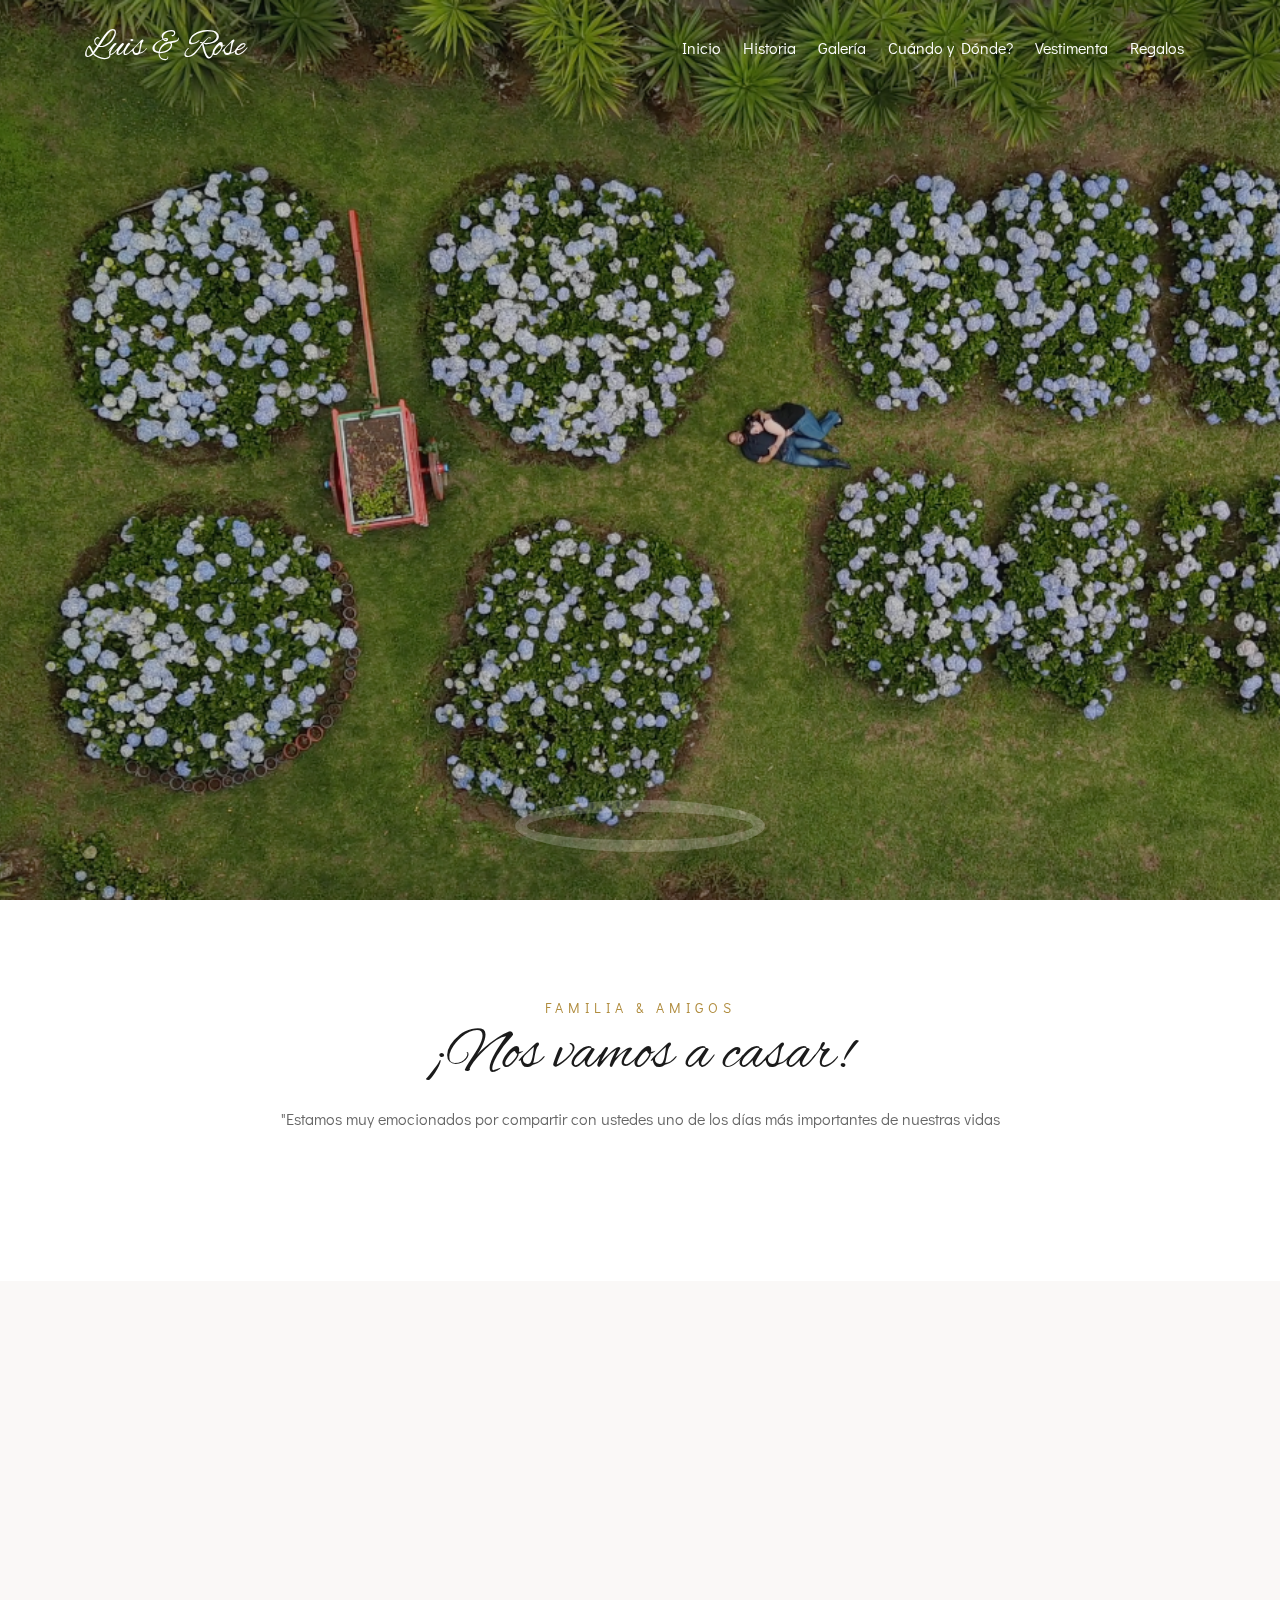
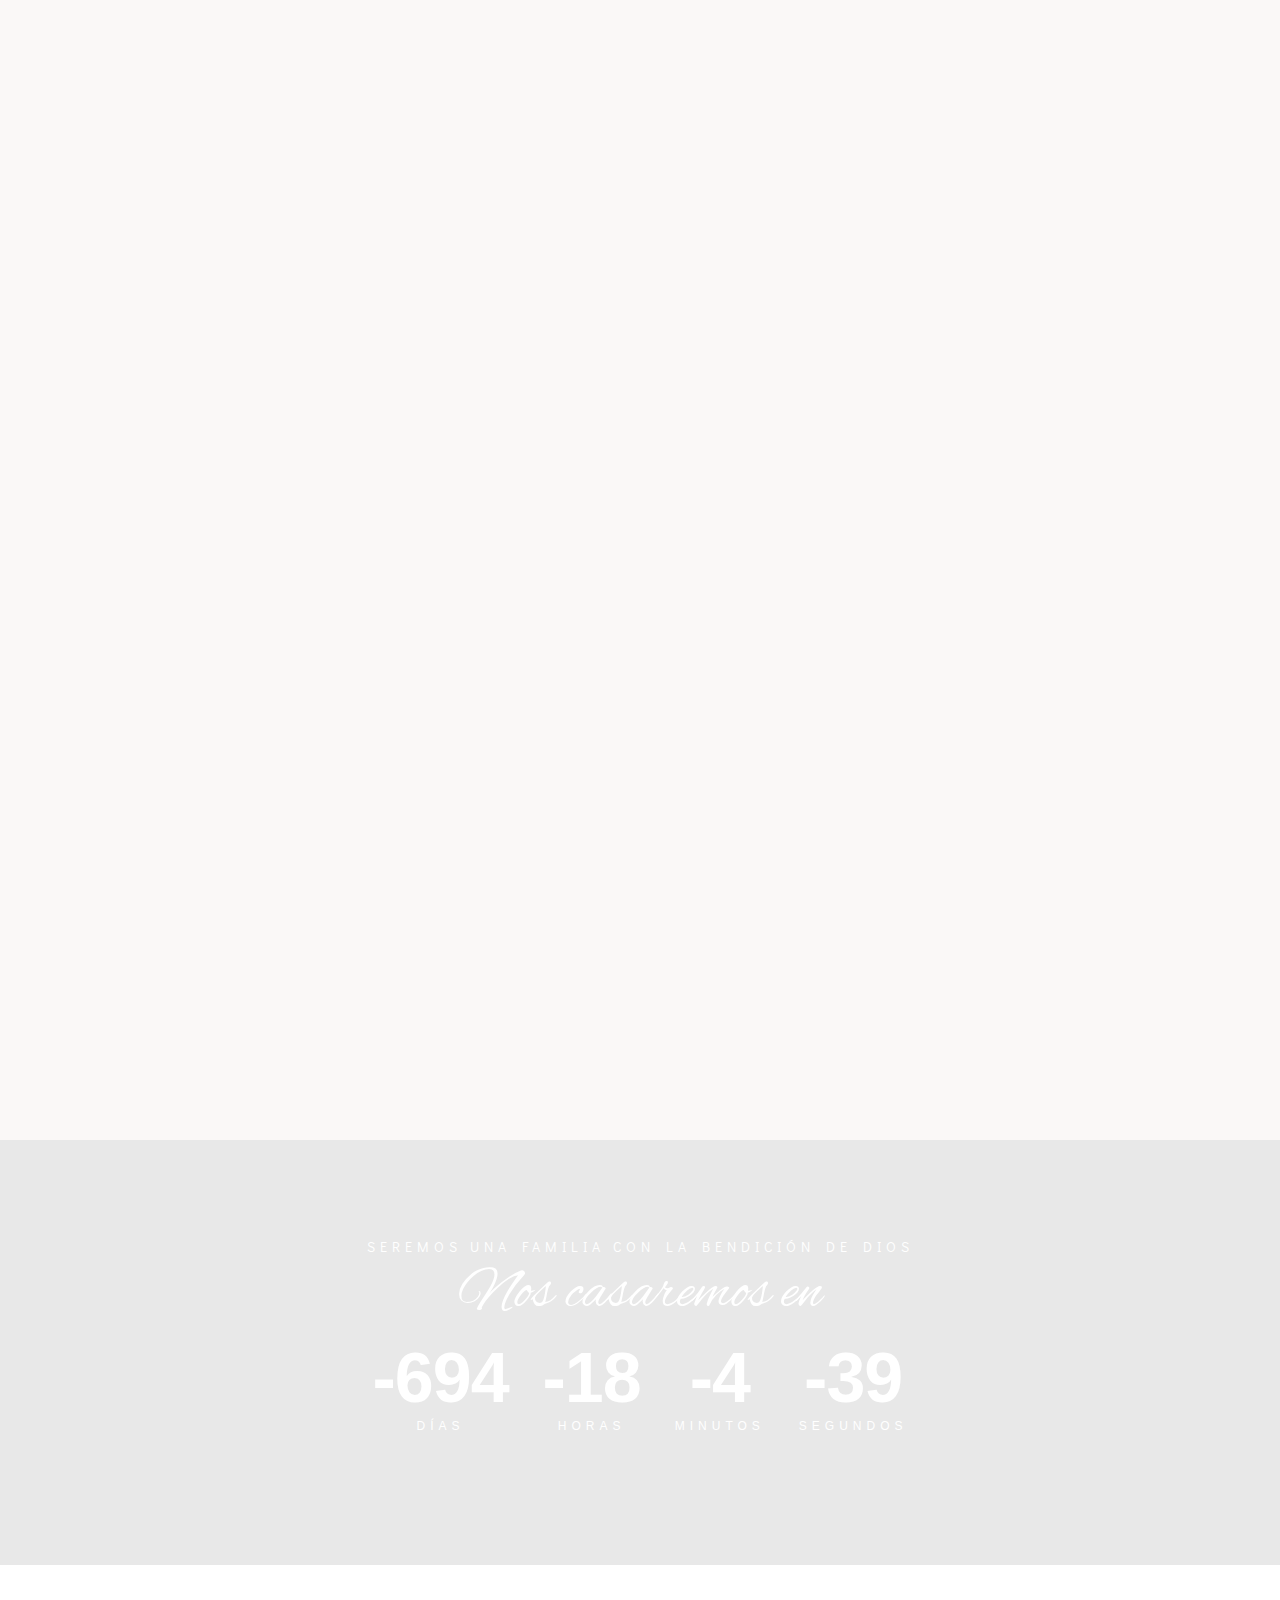
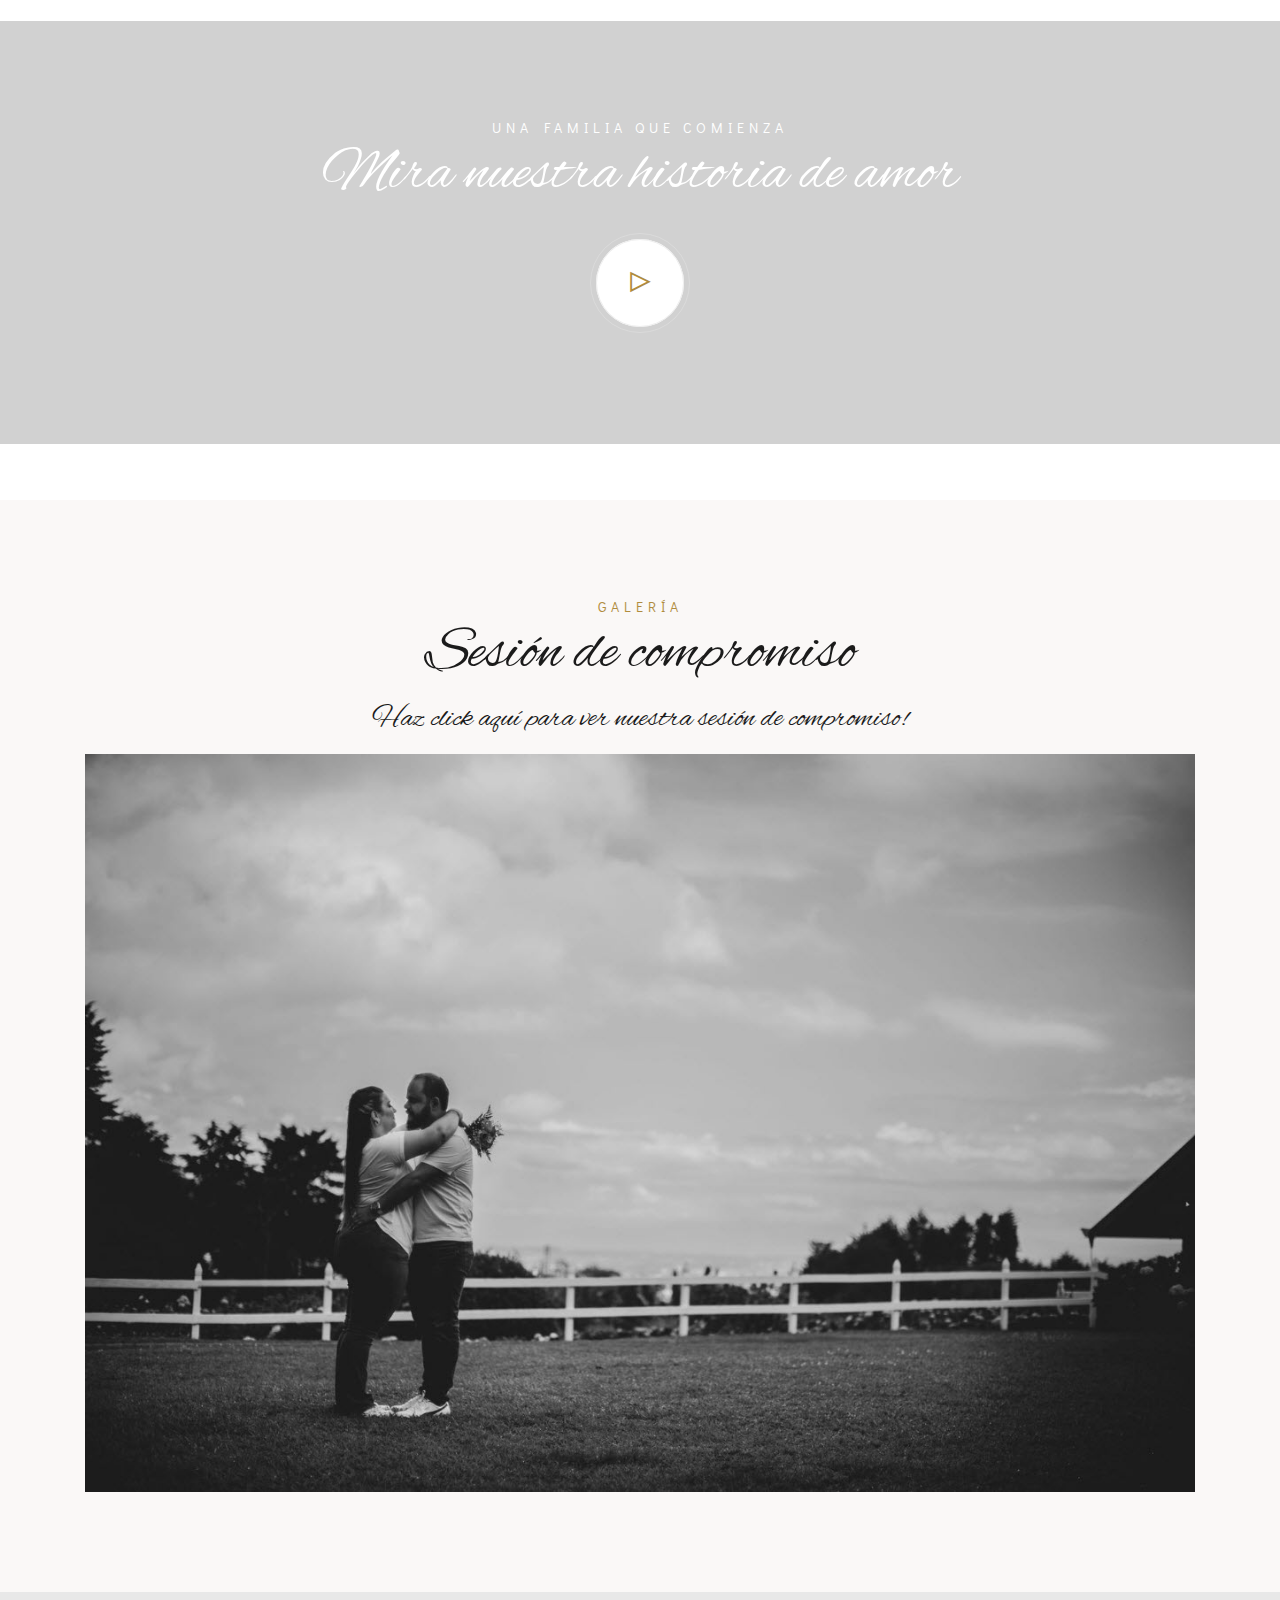
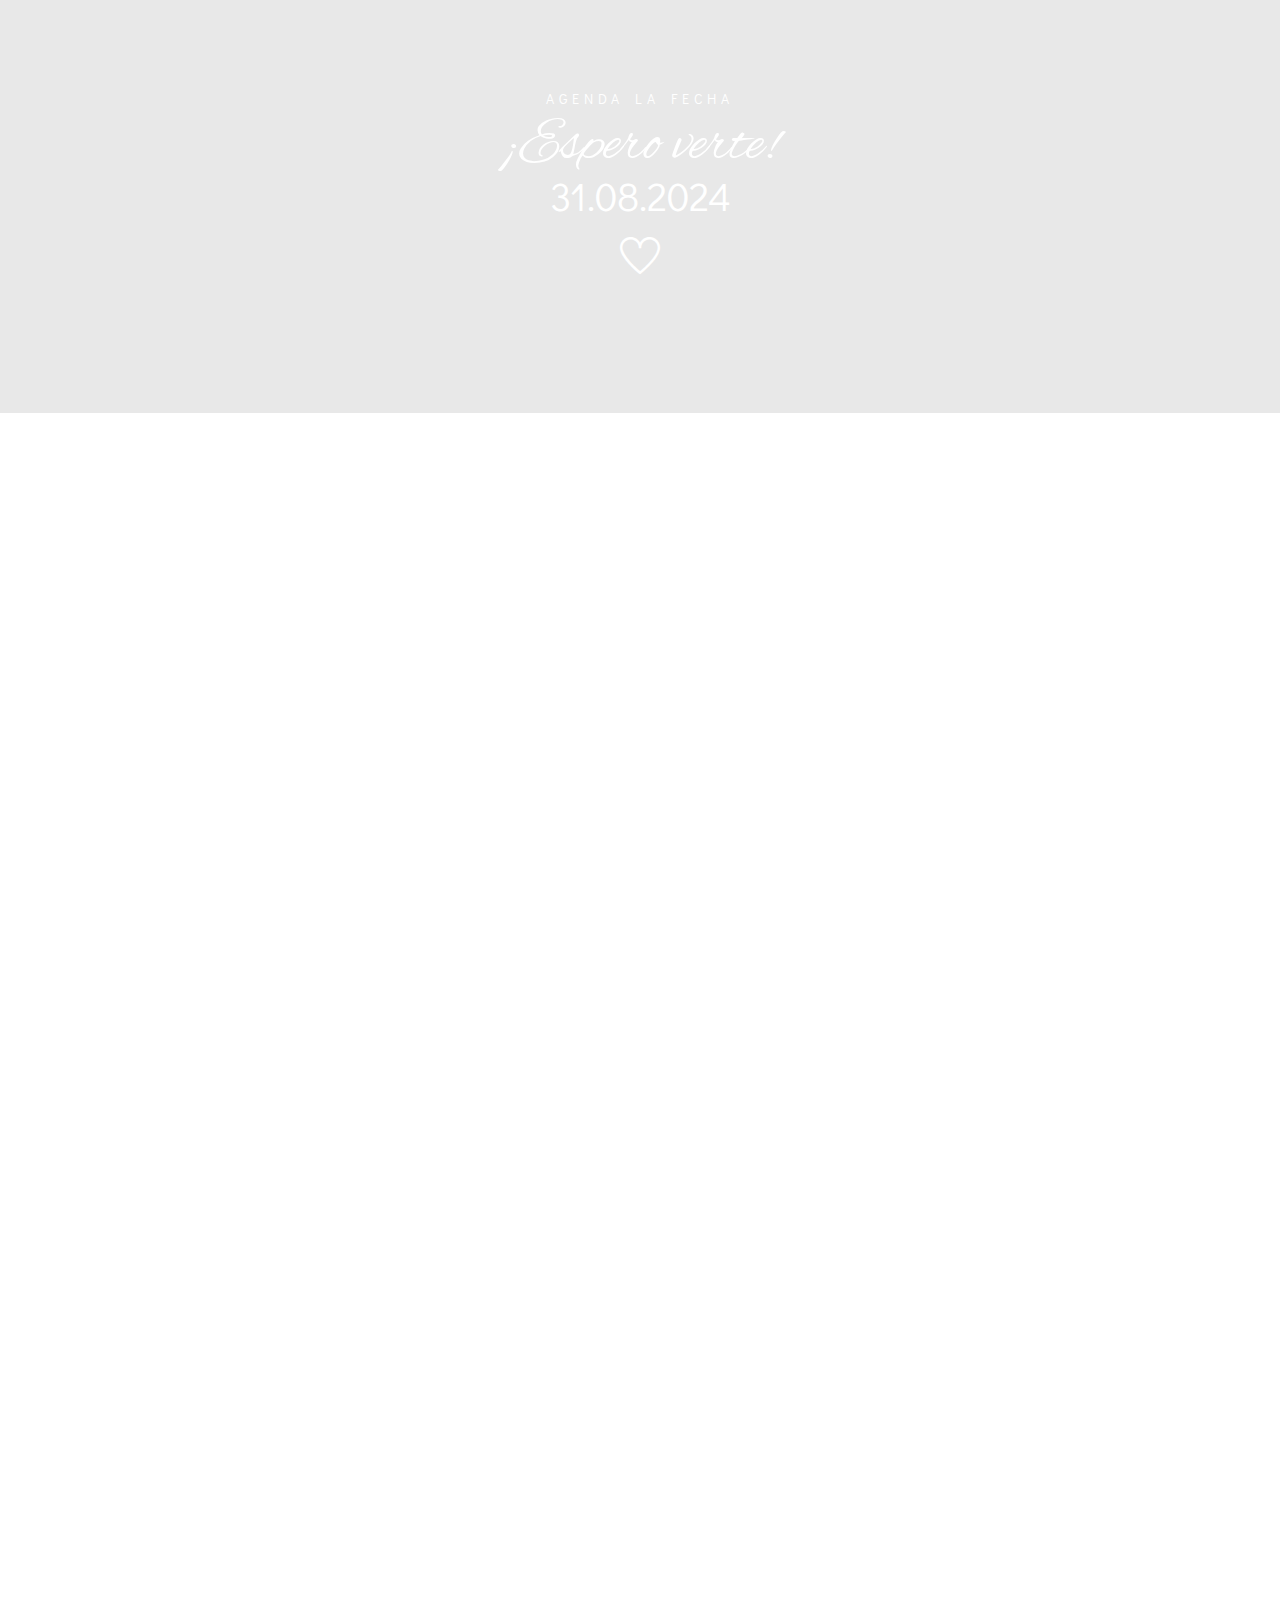
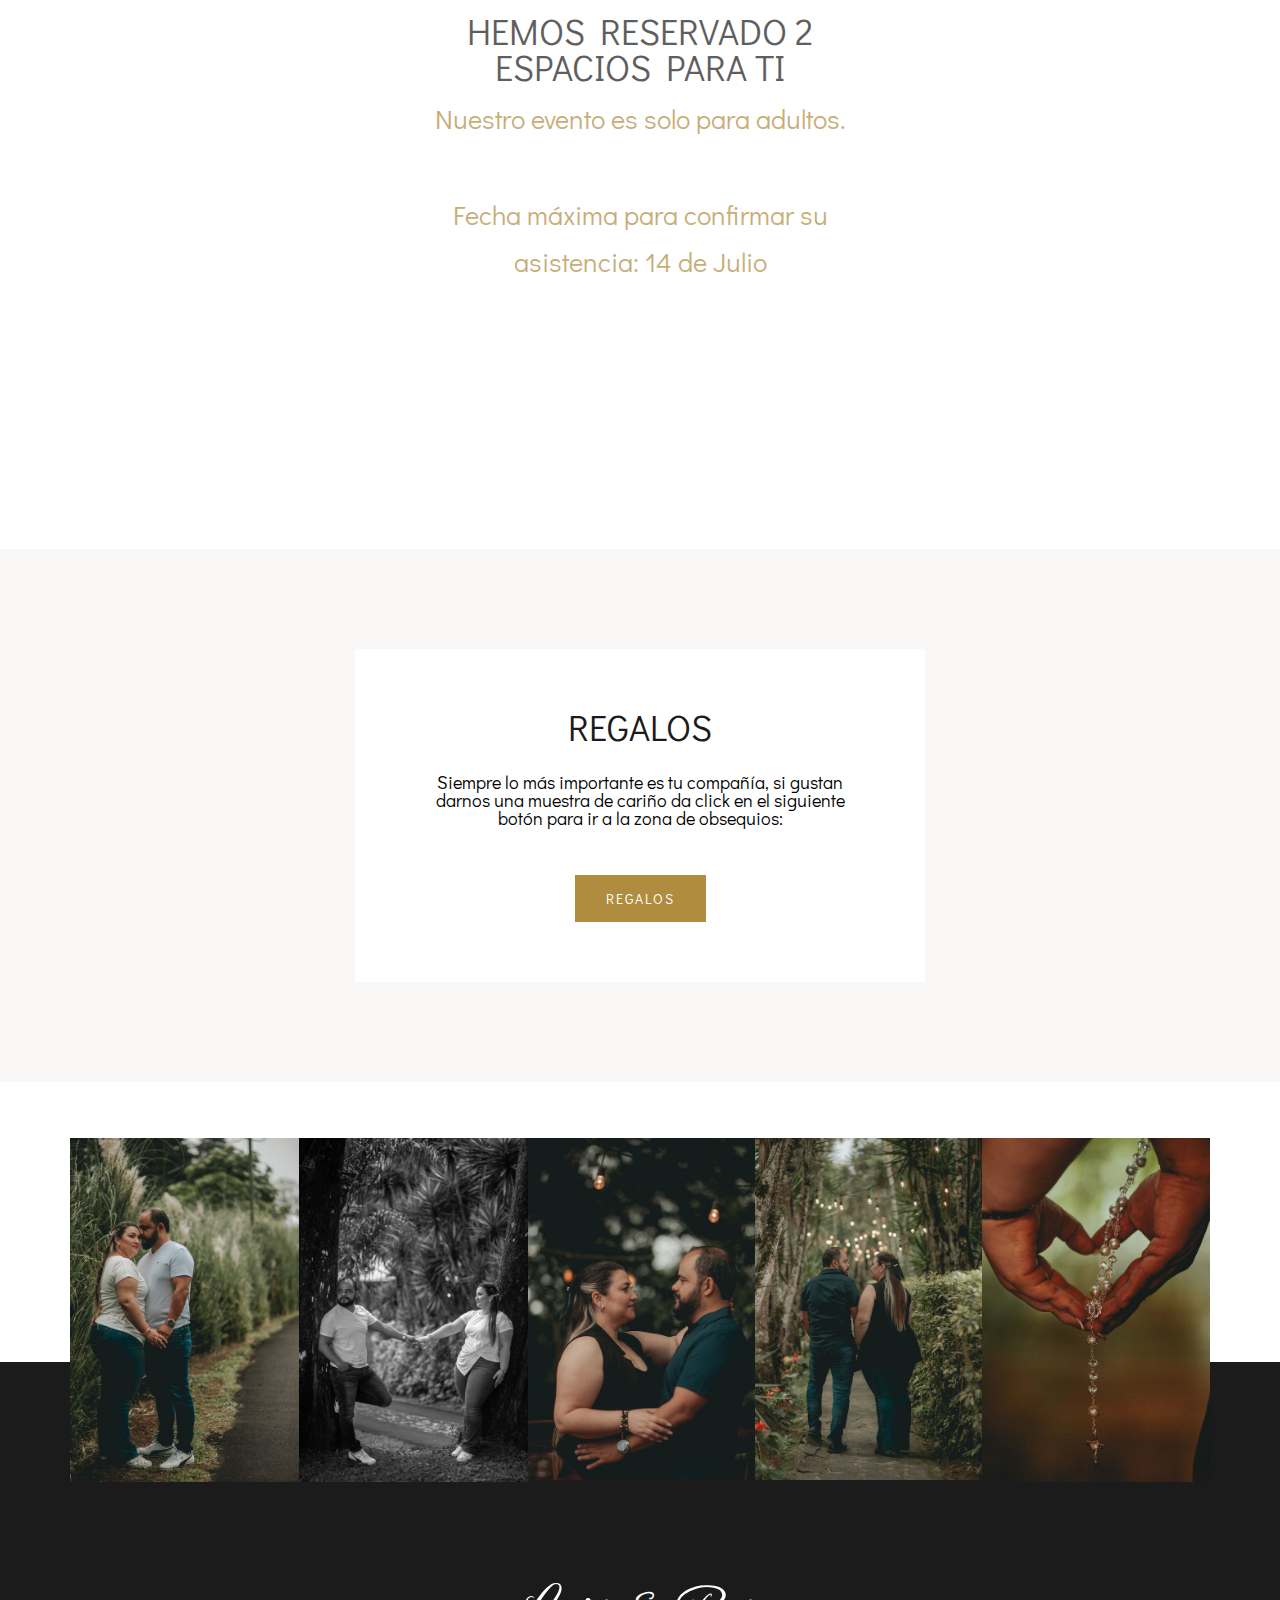
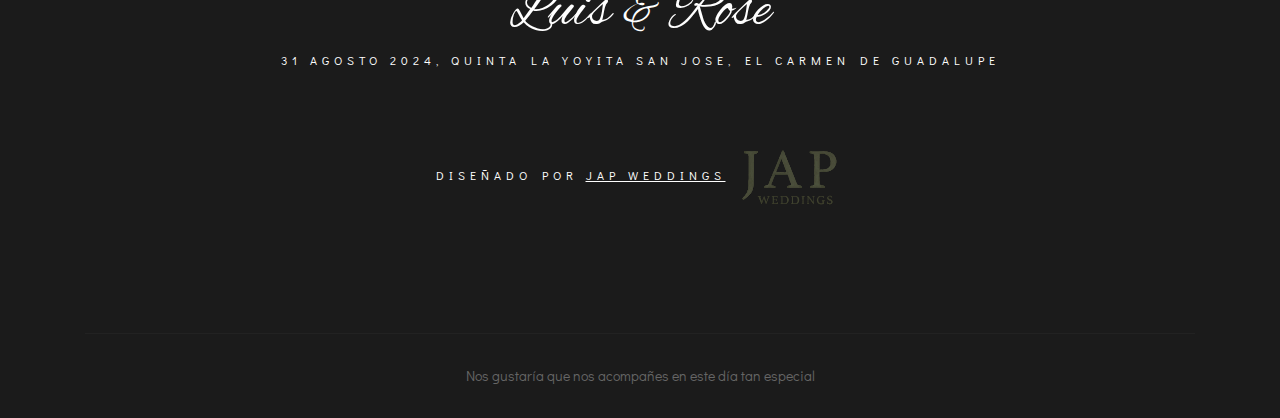
==== commit f6d6554e: "Cambios" ====
--- a/2.html
+++ b/2.html
@@ -383,36 +383,35 @@
                 <div class="col-md-12 animate-box" data-animate-effect="fadeInUp">
                     <div class="owl-carousel owl-theme">
                         <div class="story left">
-                            <h2>Paleta de Colores</h6>
-
+                            <h2>Paleta de Colores</h2>
                             <figure><img src="images/colorPal.png" alt="" class="img-fluid"></figure>
                             <br><br><br>
                             <p style="font-size: large;">Reservamos el blanco para la Novia, también el Fucsia y Lila para las Damas</p>
-                            
-                            
                         </div>
                         <div class="story left">
                             <h2>Mujeres, inspirense con estas imagenes</h2>
                             <figure><img src="images/mujeresVest.png" alt="" class="img-fluid"></figure>
-                            
-                            
                         </div>
                         <div class="story left">
                             <h2>Hombres, inspirense con estas imagenes</h2>
                             <figure><img src="images/hombresVest.png" alt="" class="img-fluid"></figure>
-                            
                         </div>
                         <div class="story left">
                             <h2>NO Definitivos</h2>
-
                             <figure><img src="images/noDefi.png" alt="" class="img-fluid"></figure>
-                            
-                        </div>
-                    </div>
-                </div>
-            </div>
-        </div>
-    </div>
+                        </div>
+                    </div>
+                    <br>
+                    <br>
+                    <div class="button-container">
+                        <button class="prev">Previo</button>
+                        <button class="next">Siguiente</button>
+                    </div>
+                </div>
+            </div>
+        </div>
+    </div>
+    
     
     
 
@@ -523,6 +522,28 @@
     <script src="js/YouTubePopUp.js"></script>
     <script src="js/template.js"></script>
     <script src="https://kit.fontawesome.com/8c2afe6f8c.js" crossorigin="anonymous"></script>
+    <script>
+        document.addEventListener('DOMContentLoaded', function() {
+            var owl = $('.owl-carousel');
+            owl.owlCarousel({
+                items: 1,
+                loop: true,
+                margin: 10,
+                autoplay: true,
+                autoplayTimeout: 3000,
+                autoplayHoverPause: true
+            });
+        
+            $('.next').click(function() {
+                owl.trigger('next.owl.carousel');
+            });
+        
+            $('.prev').click(function() {
+                owl.trigger('prev.owl.carousel', [300]);
+            });
+        });
+        </script>
+        
 
 
 </body>
--- a/css/style.css
+++ b/css/style.css
@@ -2595,6 +2595,29 @@
     .top-footer {
     padding: 0px 0 0 0;
     }
+
+    /* Estilo para los botones de navegación */
+
+
+}
+
+.button-container {
+    display: flex;
+    justify-content: center;
+    align-items: center;
+}
+
+button.prev, button.next {
+    border: none;
+    padding: 10px 20px;
+    cursor: pointer;
+    font-size: 18px;
+    transition: background-color 0.3s ease;
+    margin: 5px; /* Espaciado entre los botones */
+}
+
+button.prev:hover, button.next:hover {
+    background-color: #ddd;
 }
 
 
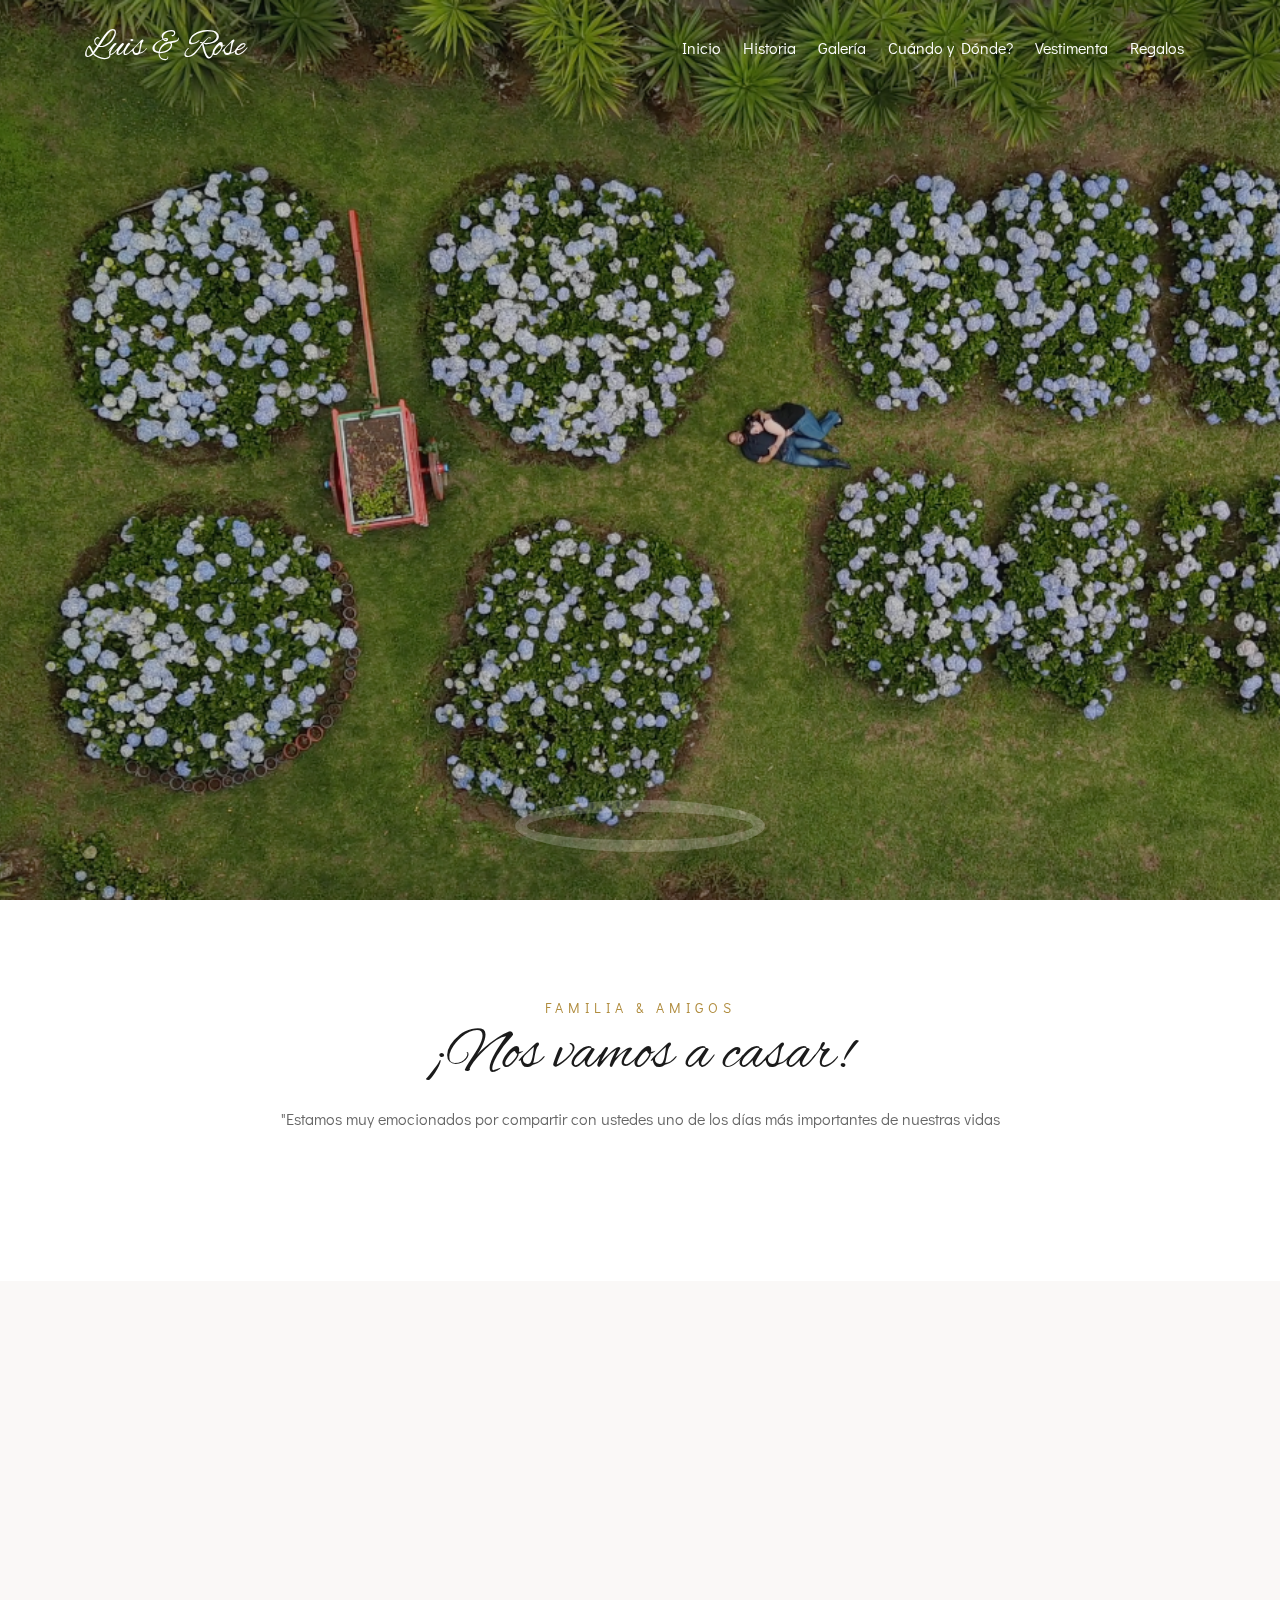
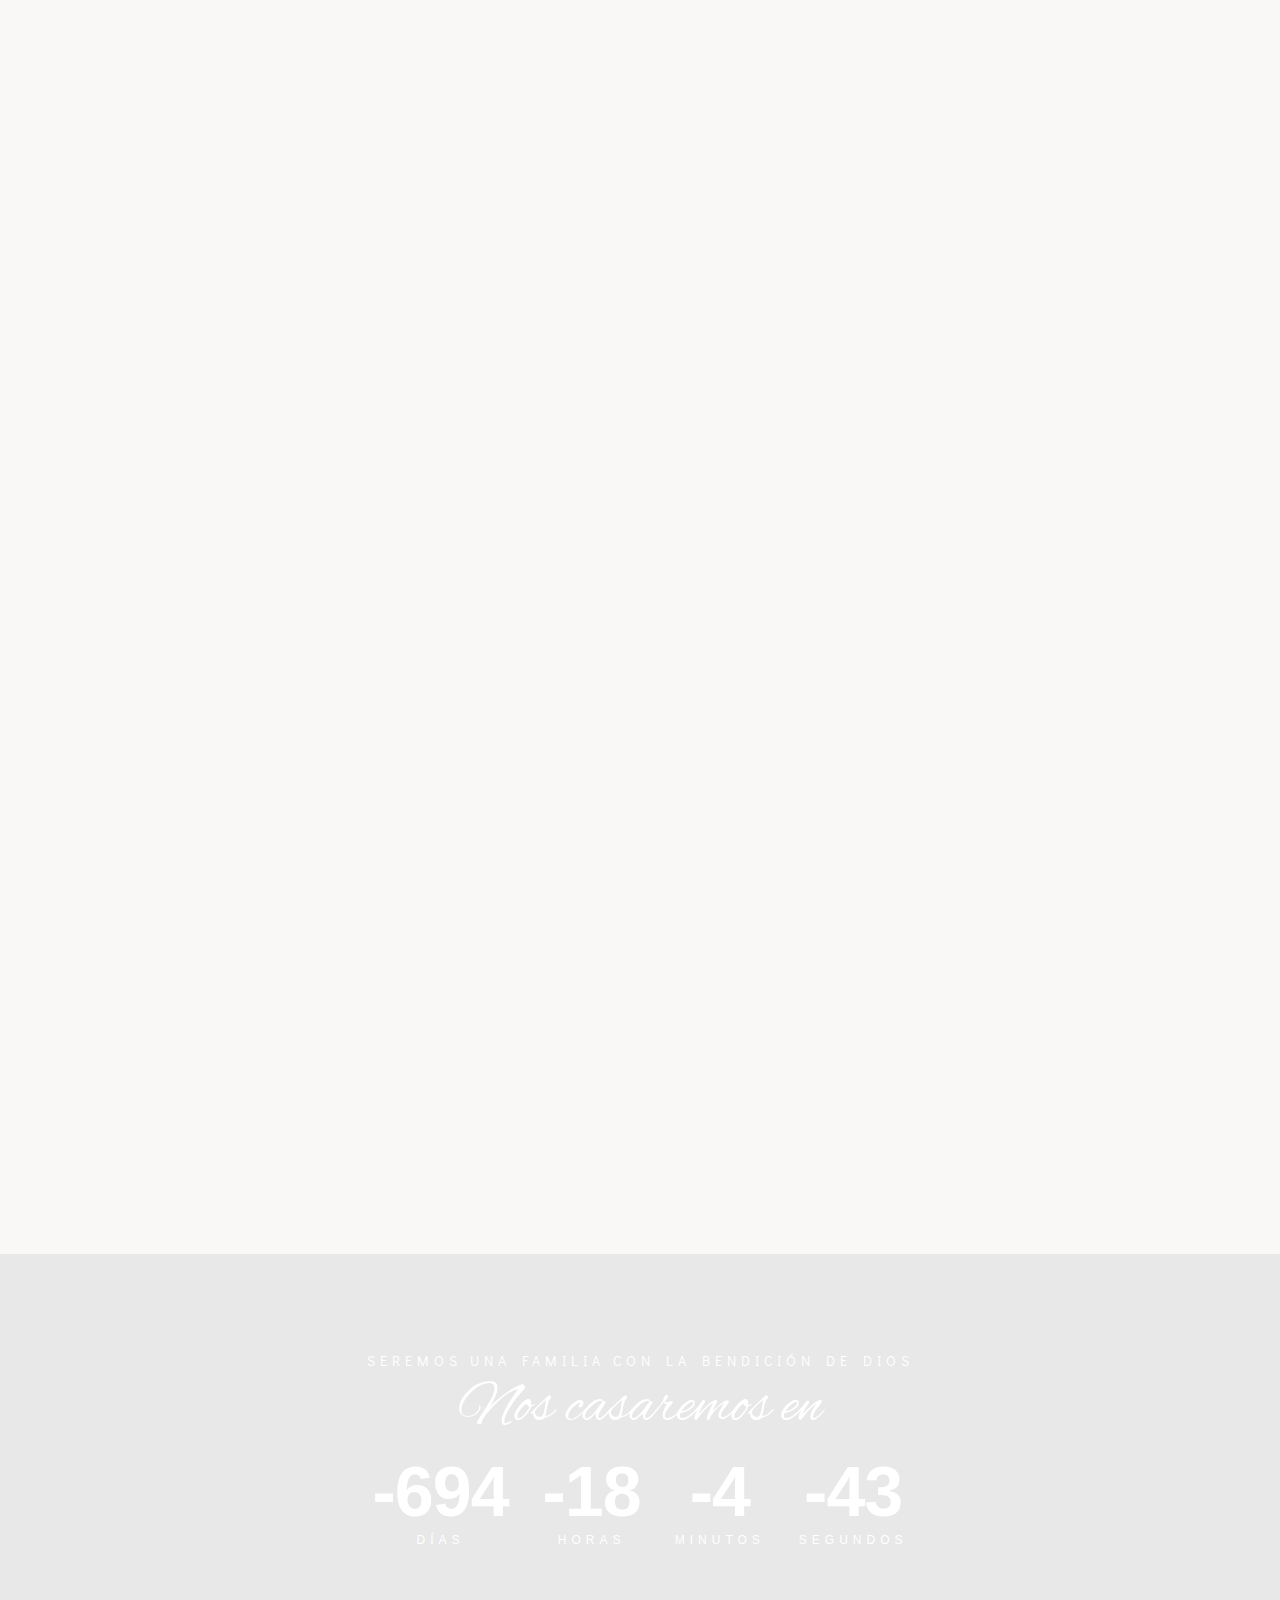
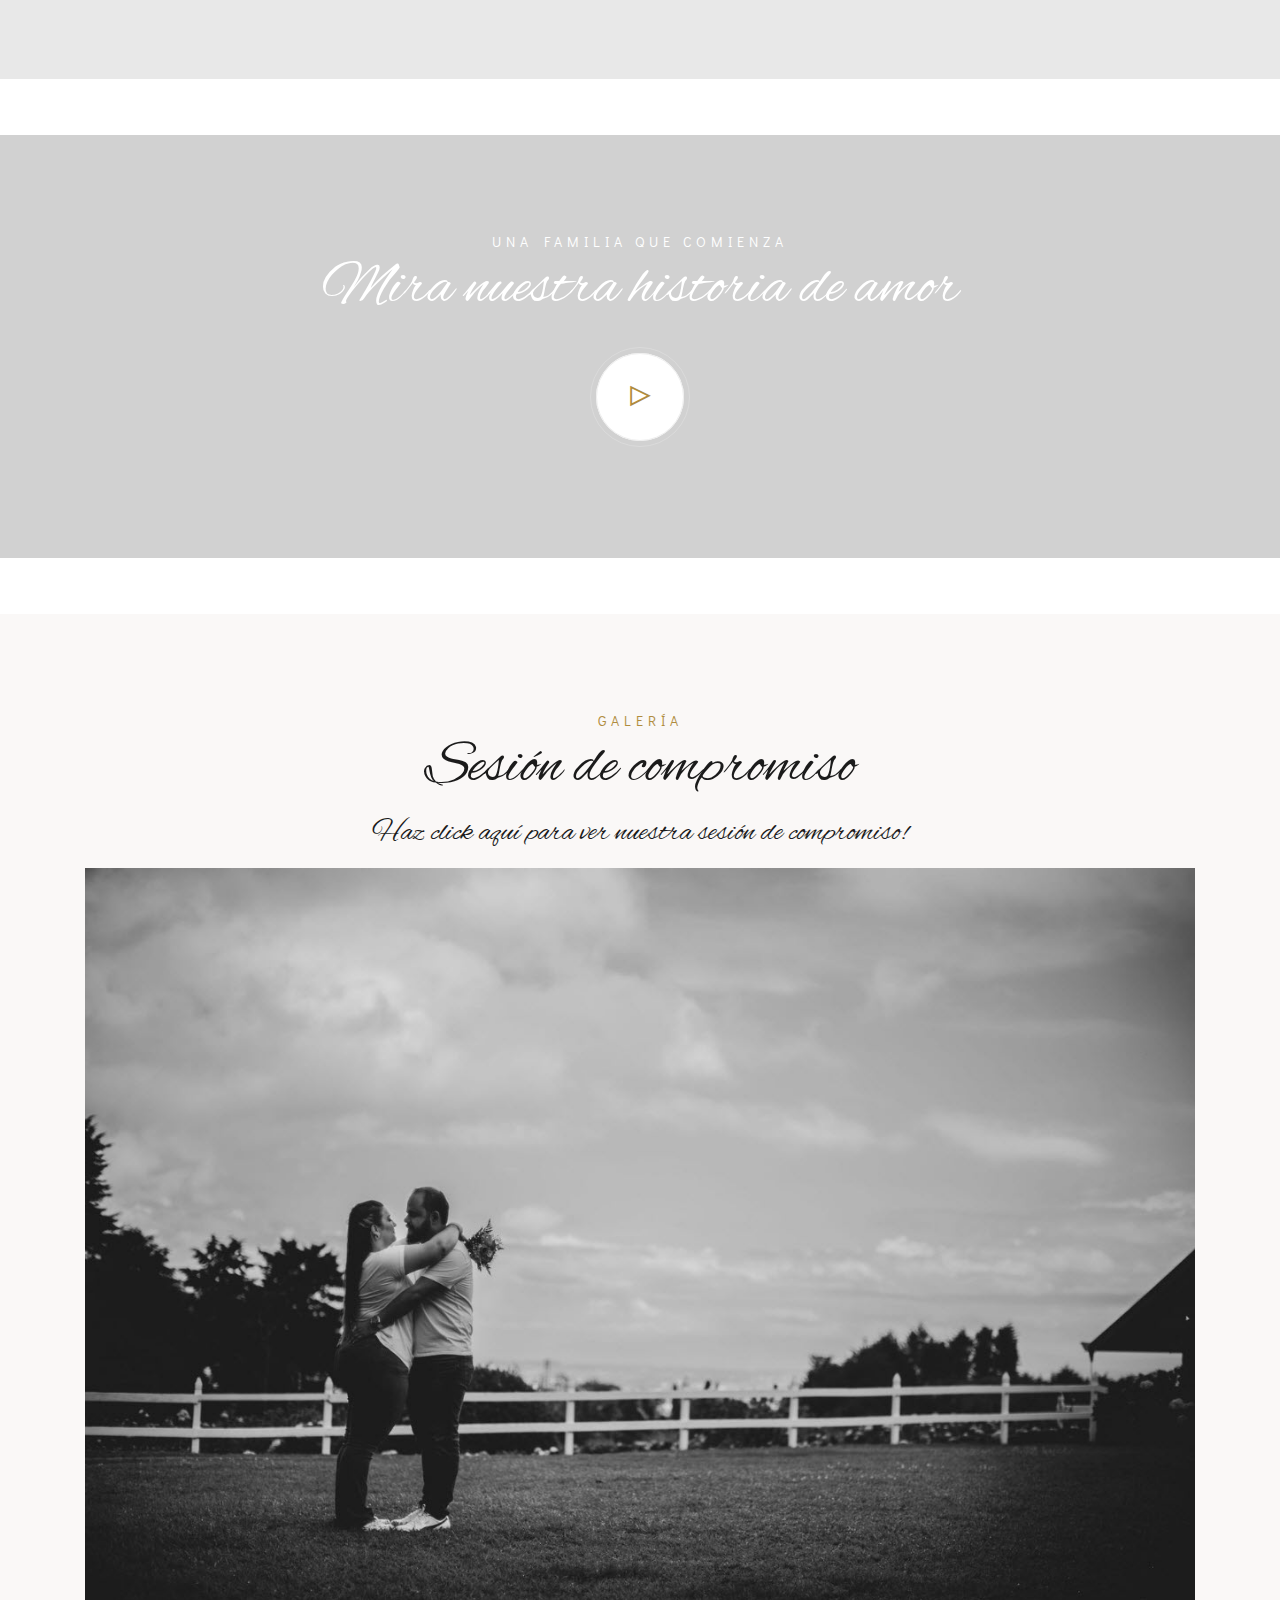
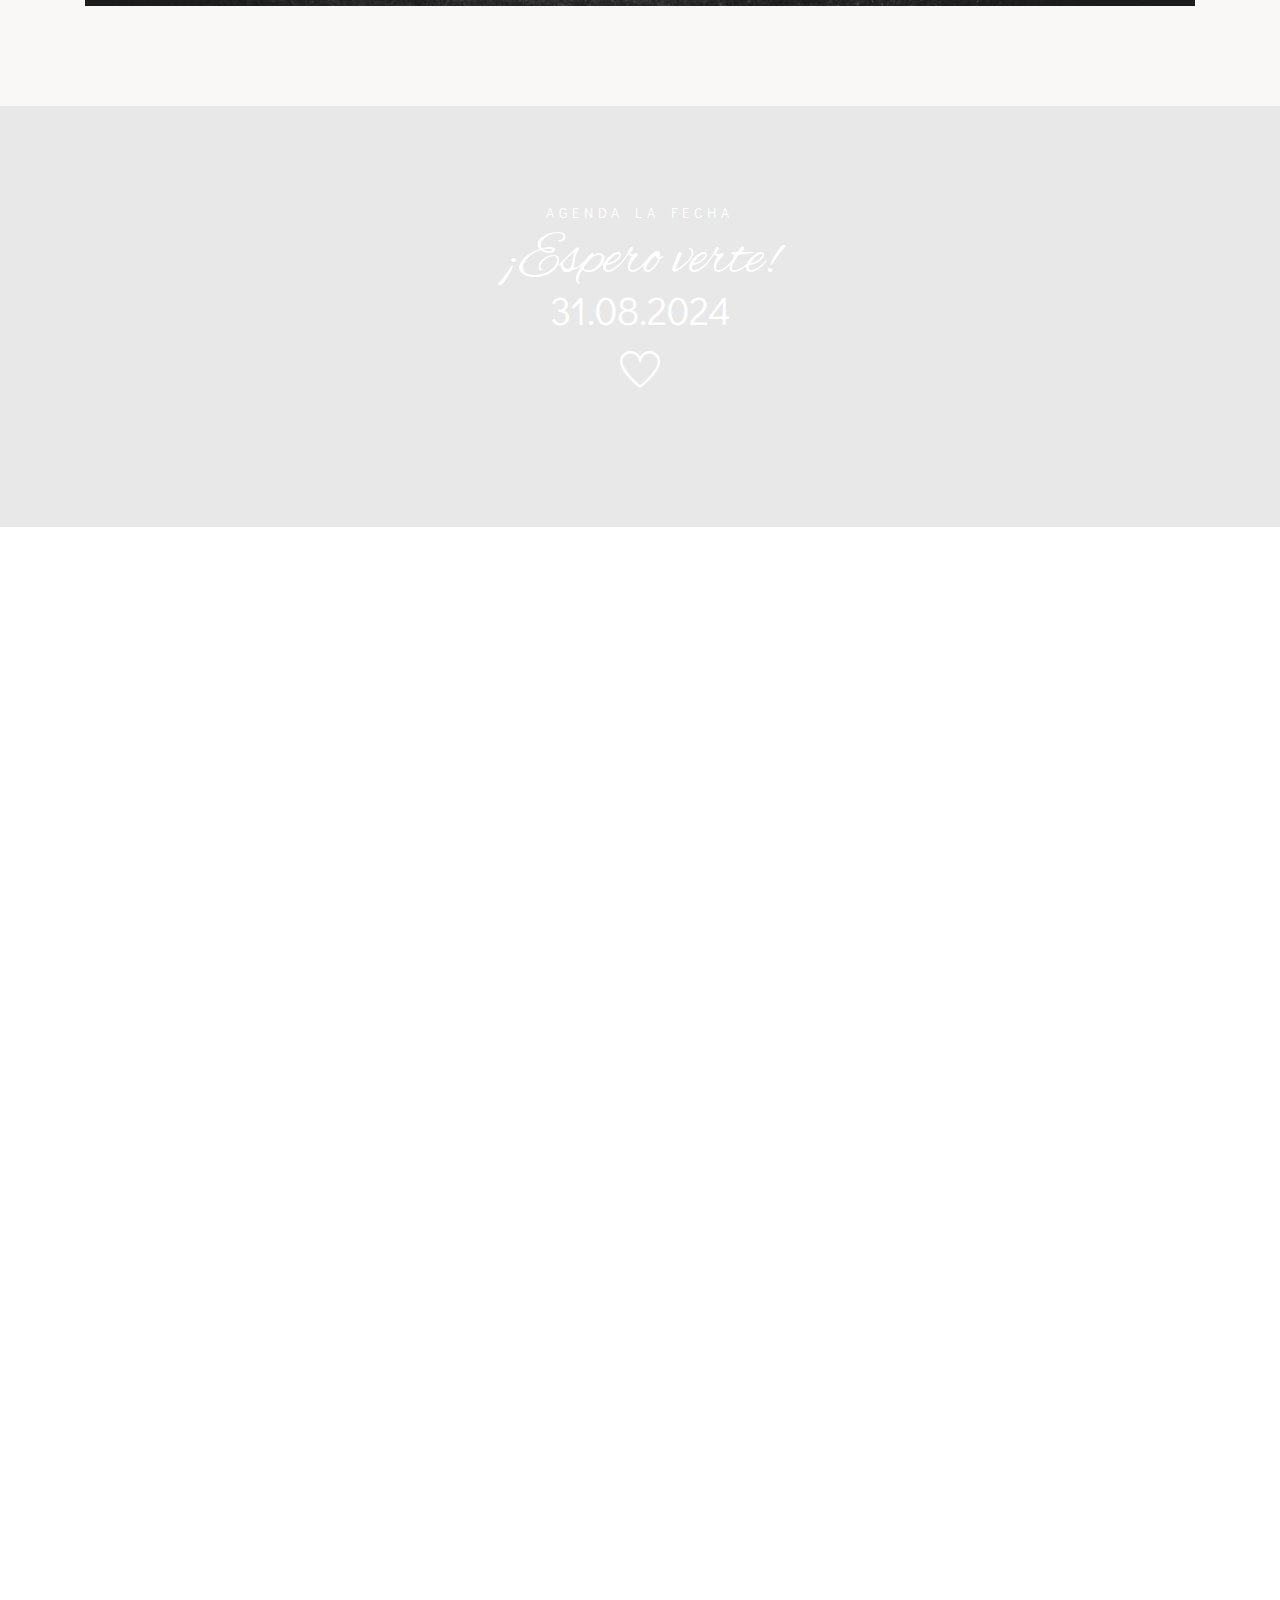
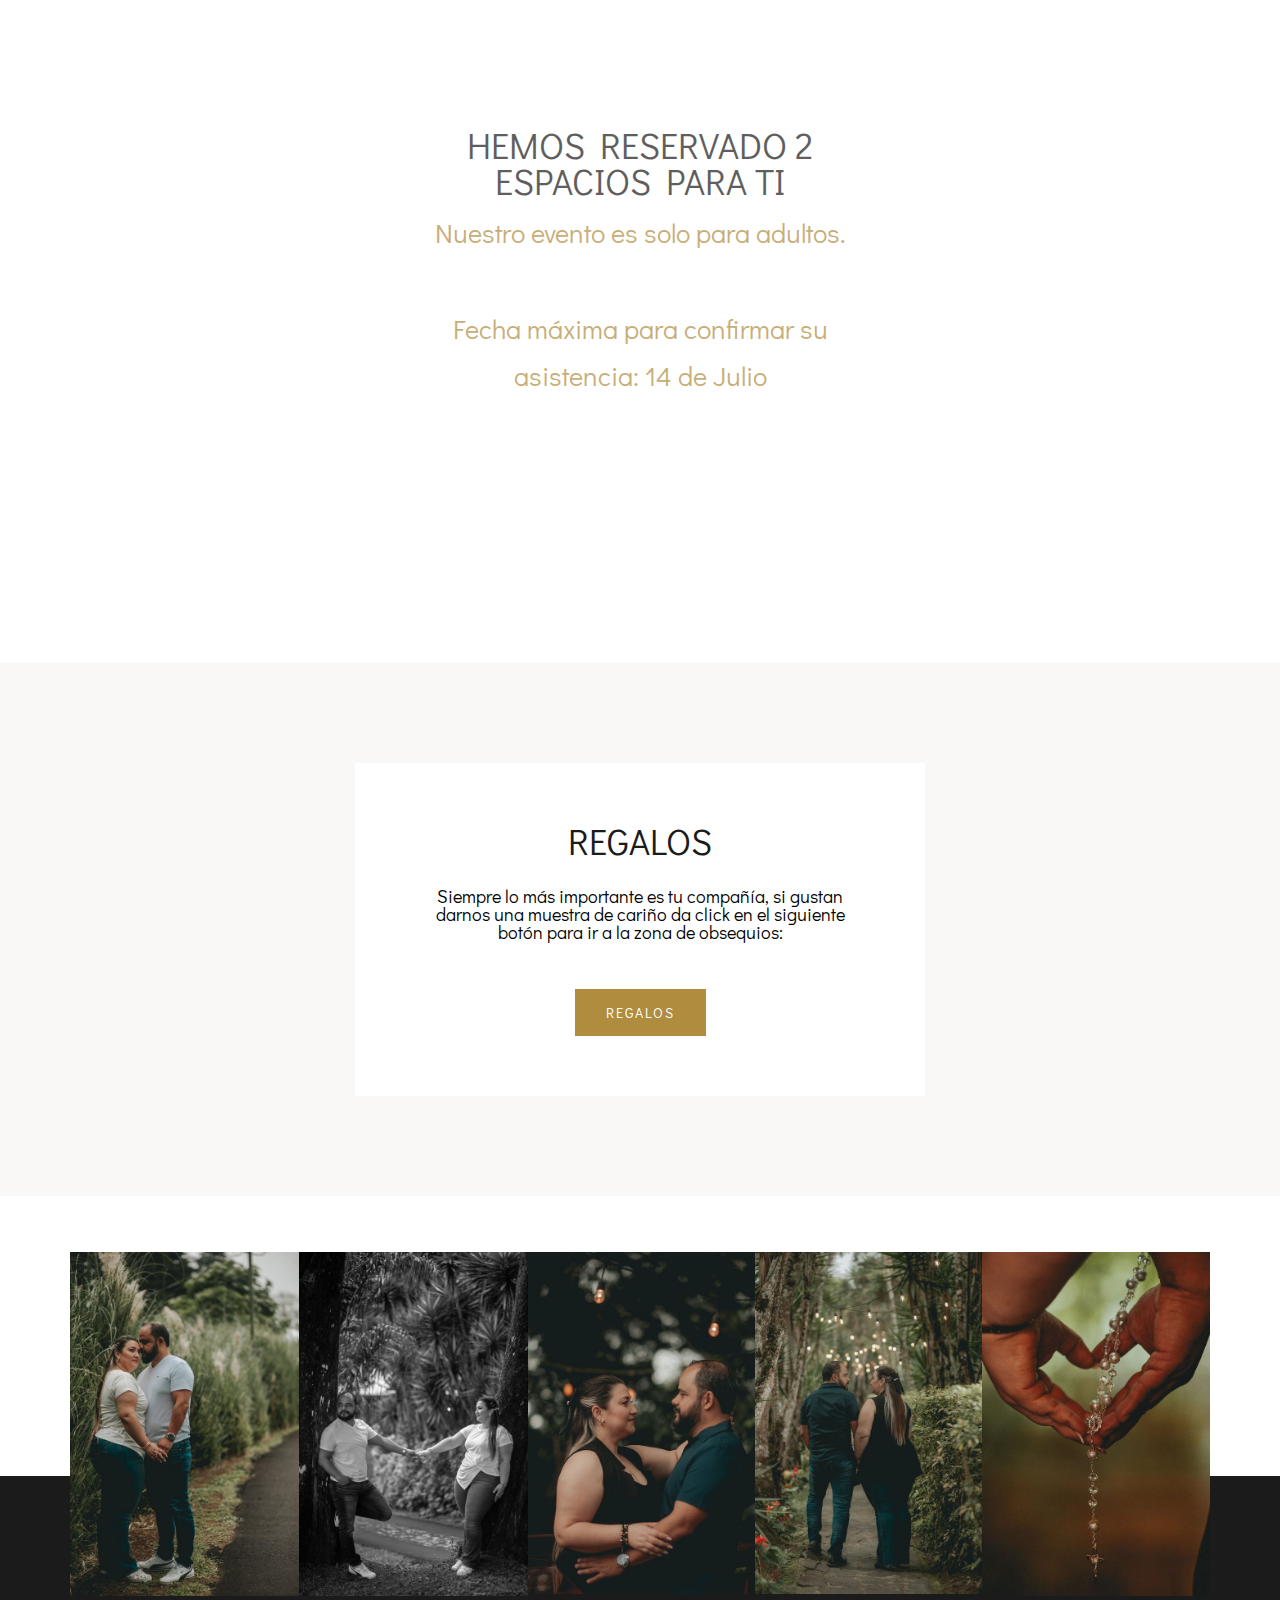
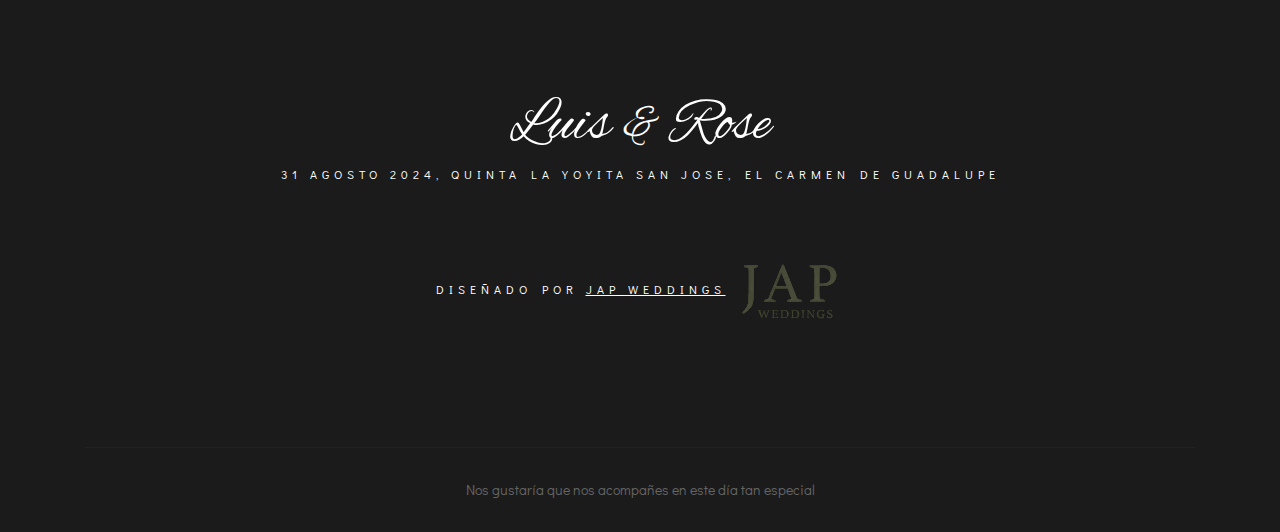
==== commit 86e9d4c3: "Cambios" ====
--- a/2.html
+++ b/2.html
@@ -210,6 +210,10 @@
                                 <h4>Kathya Campos</h4>
                             </div>
                         </div>
+                    </div> <br><br>
+                    <div class="button-container">
+                        <button class="prev">Previo</button>
+                        <button class="next">Siguiente</button>
                     </div>
                 </div>
             </div>
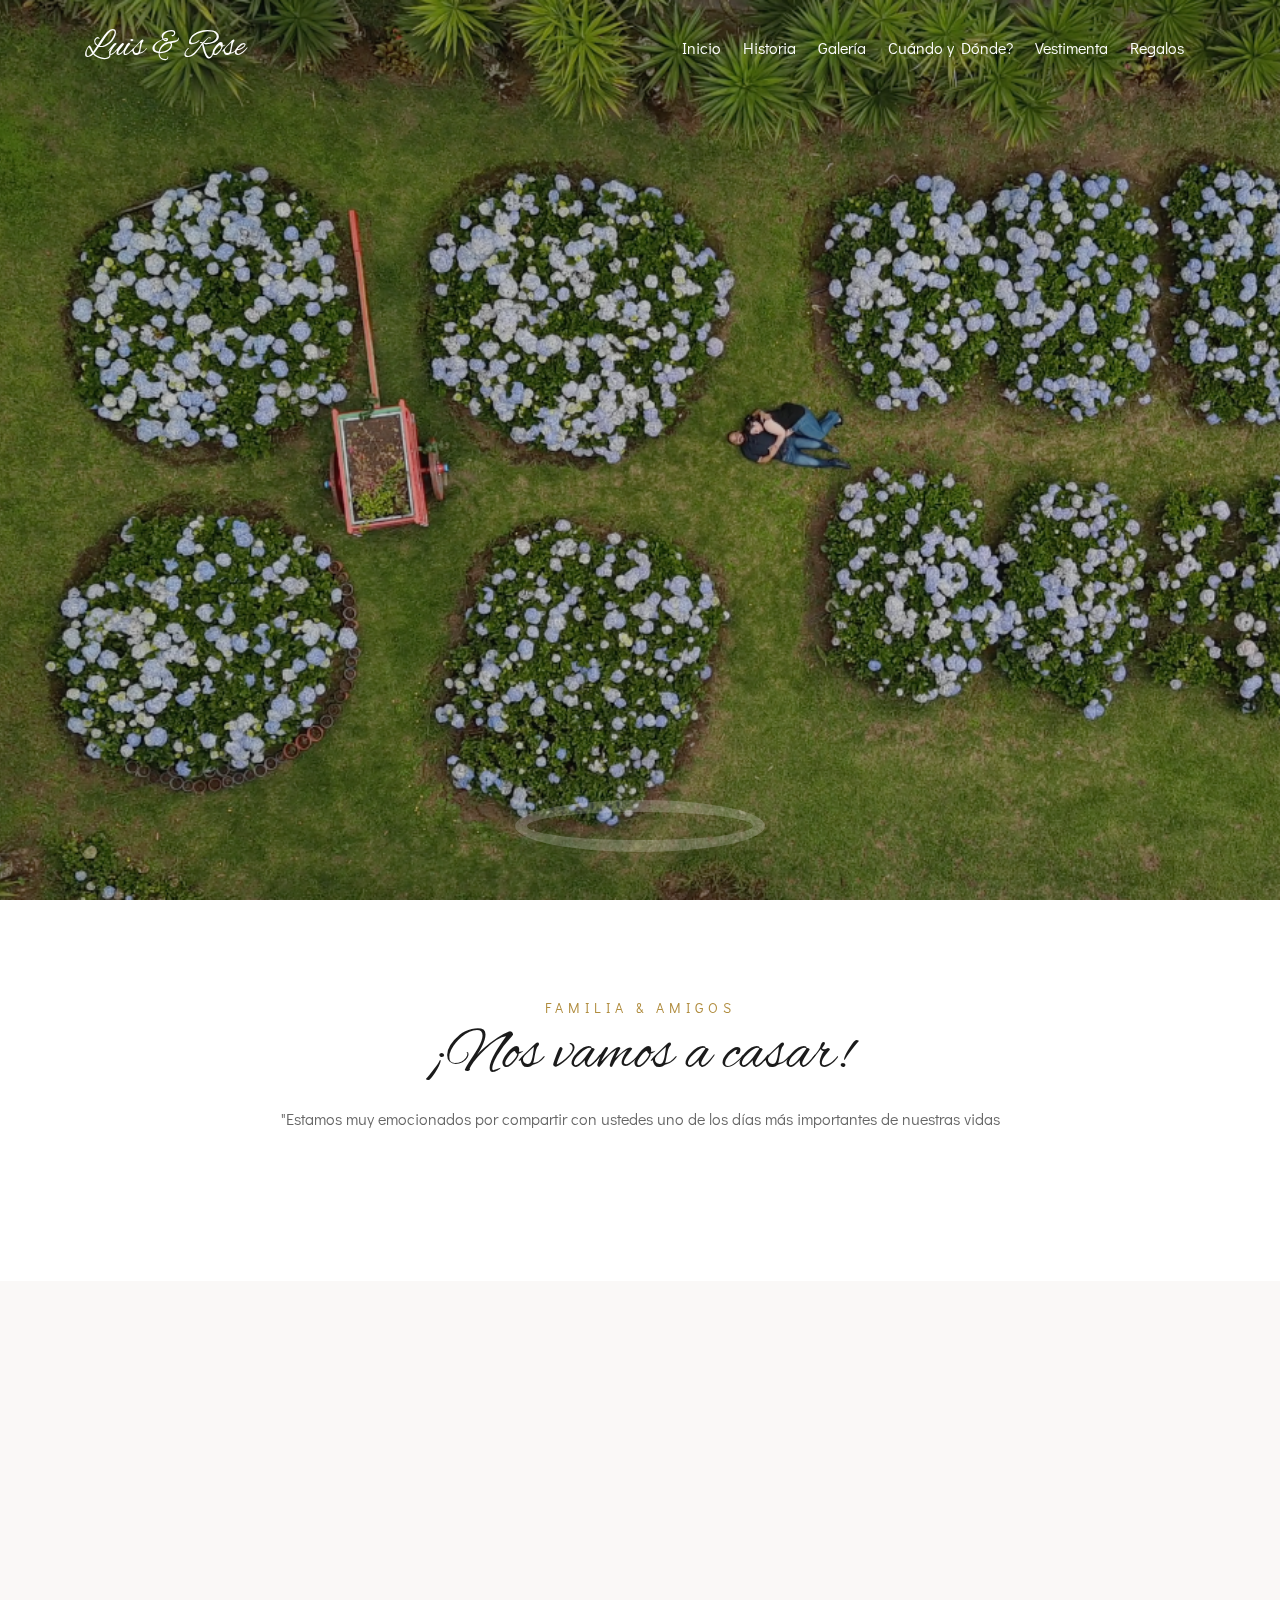
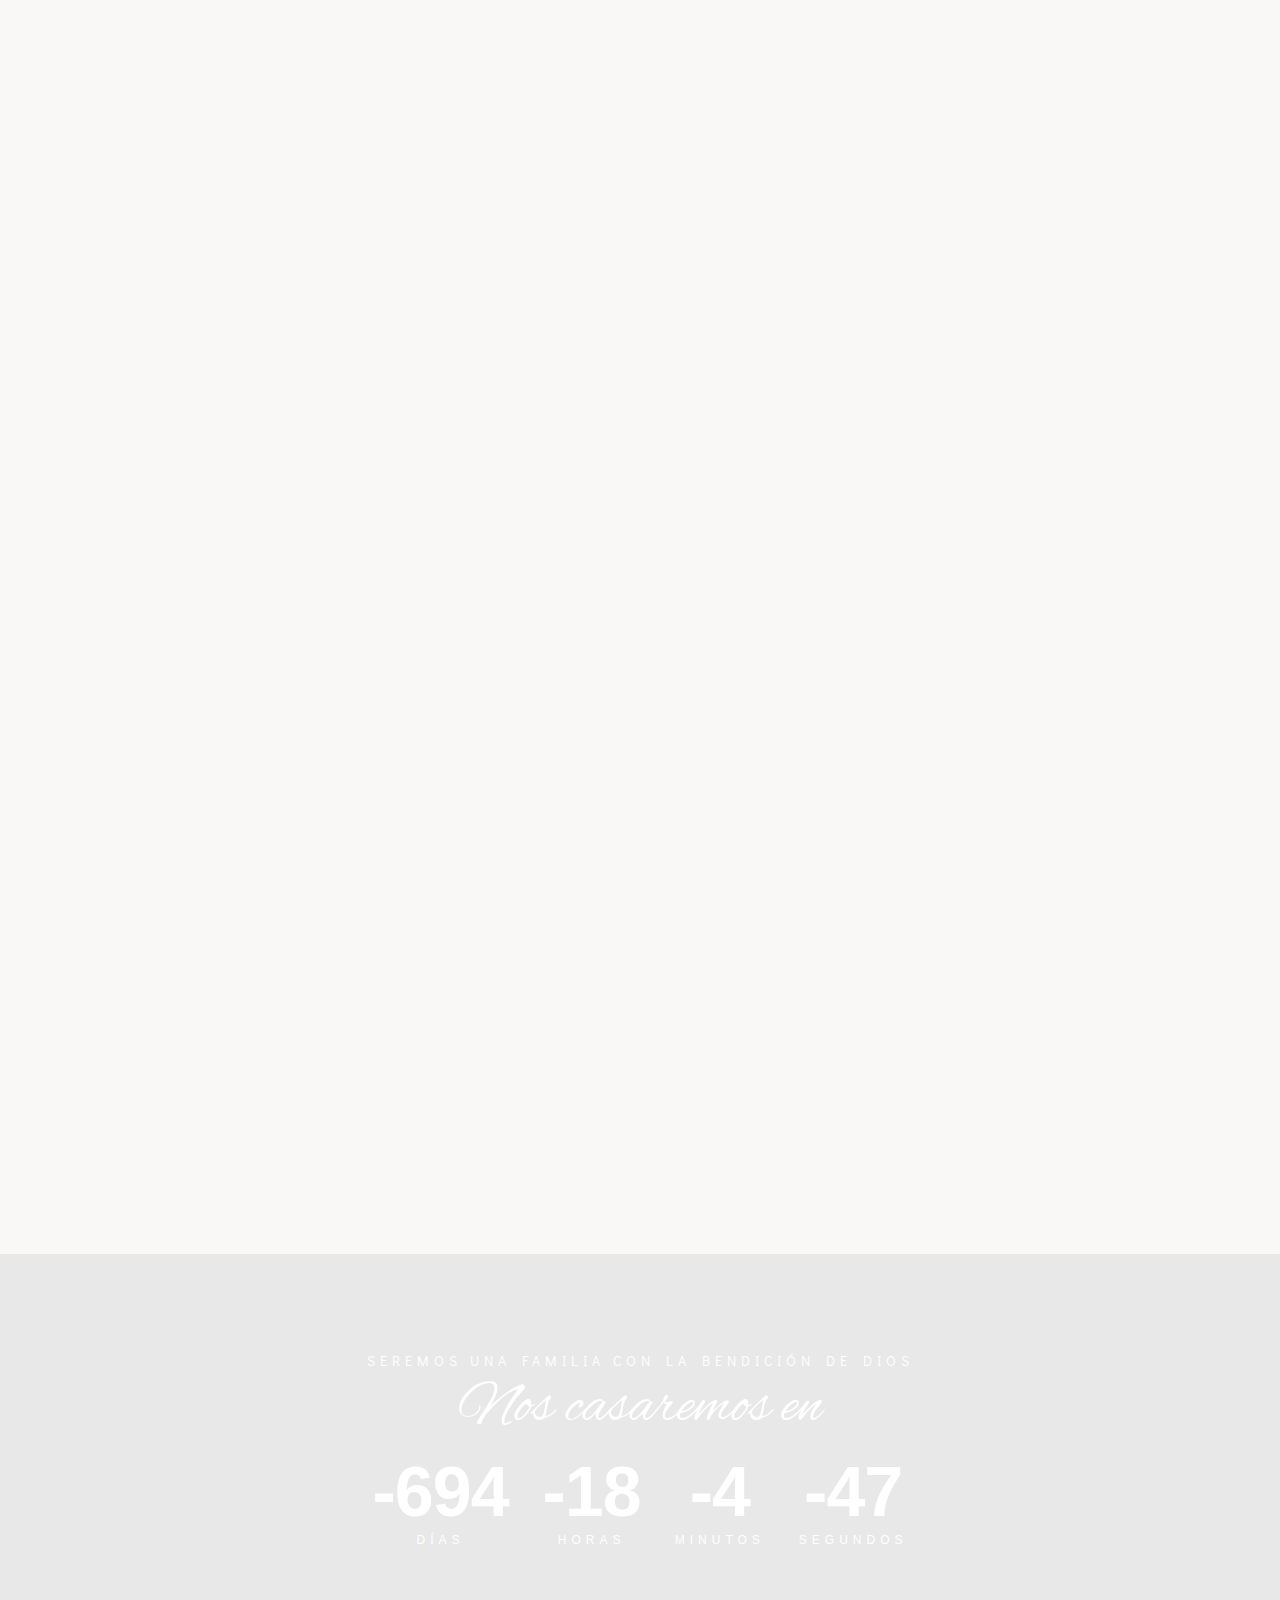
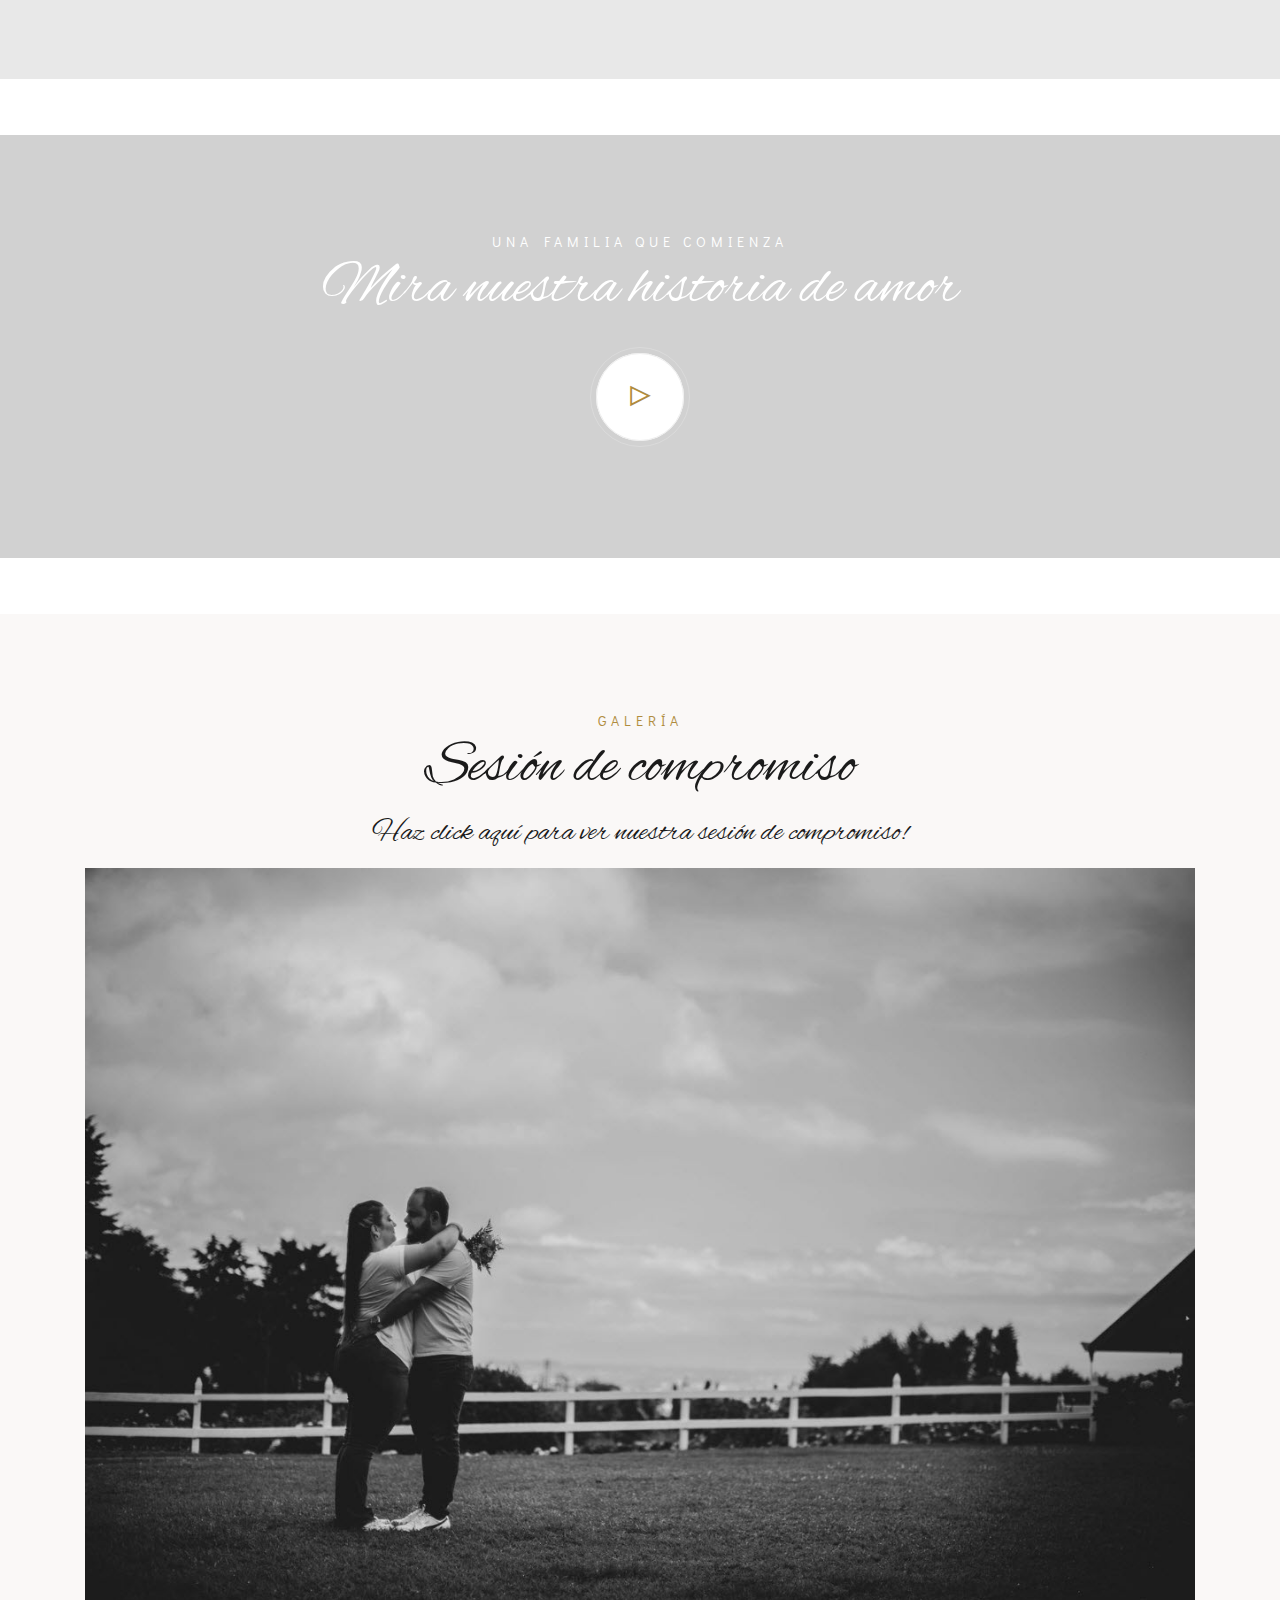
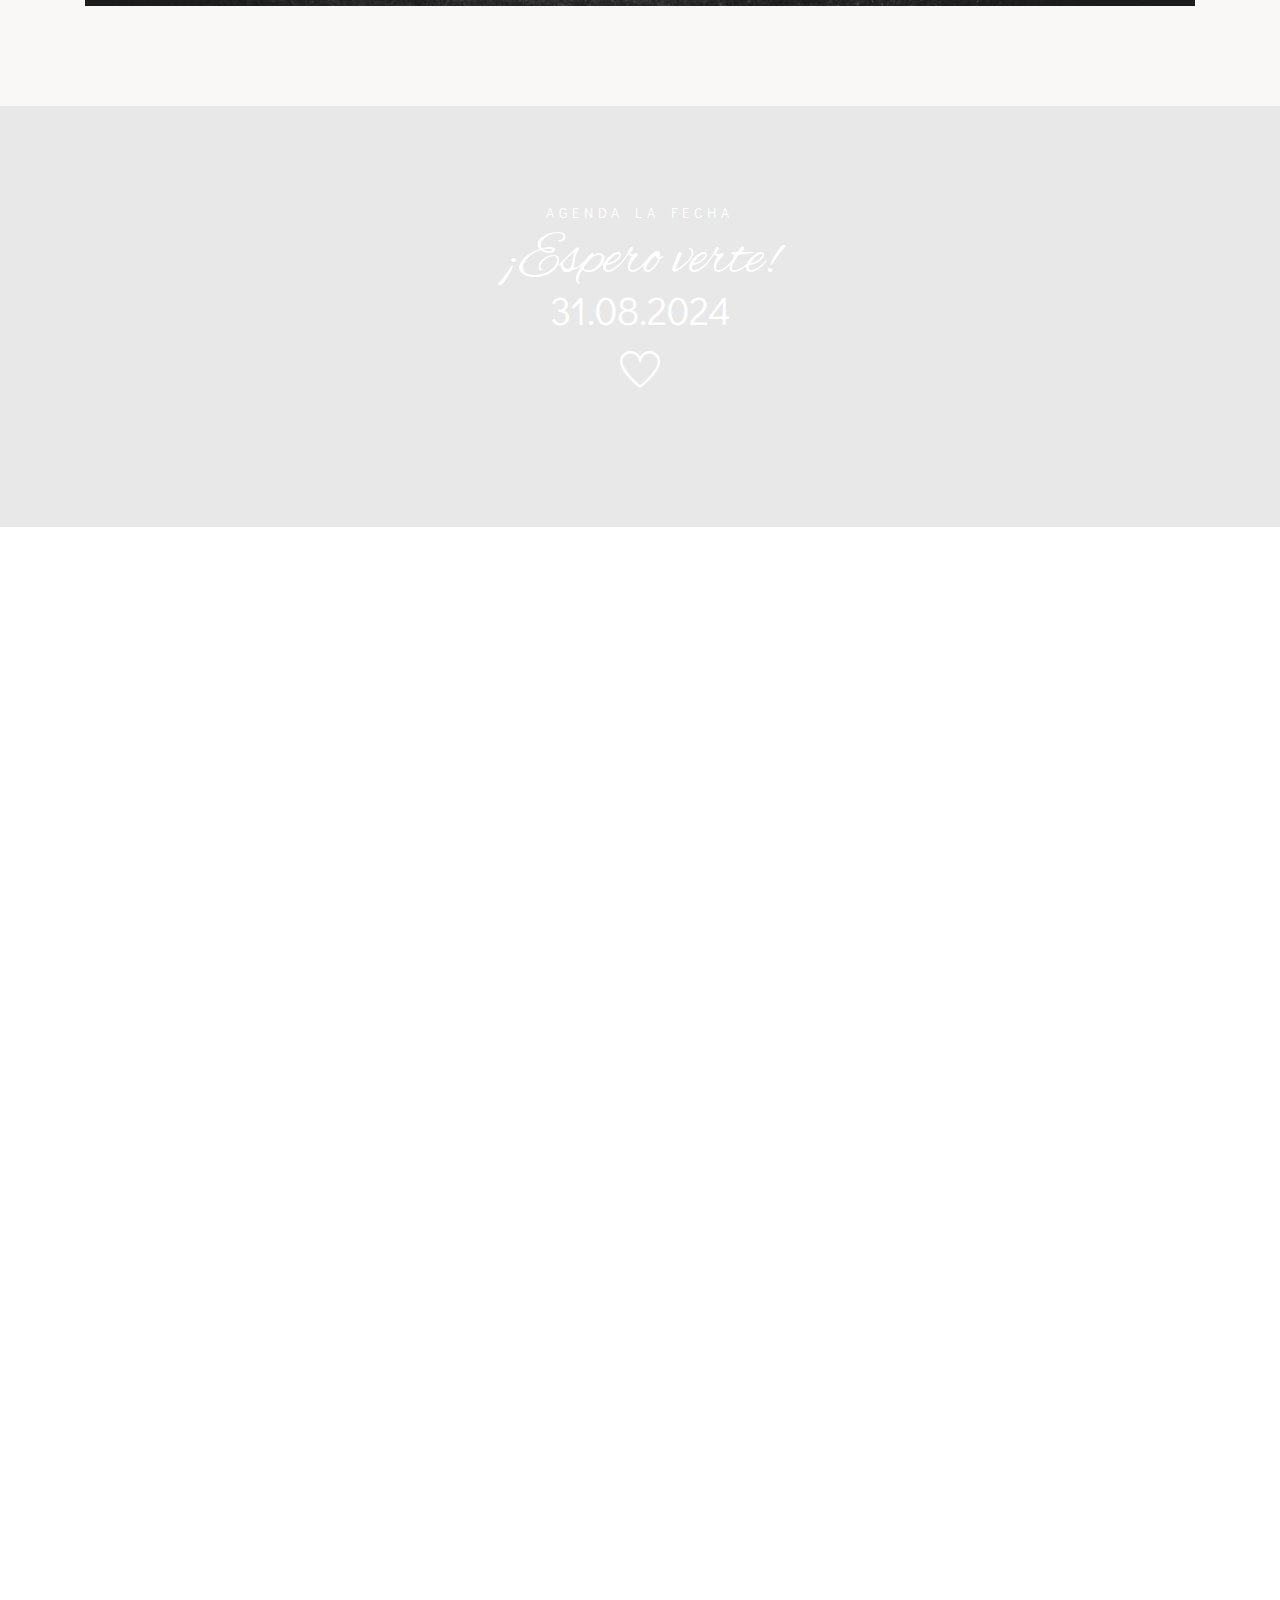
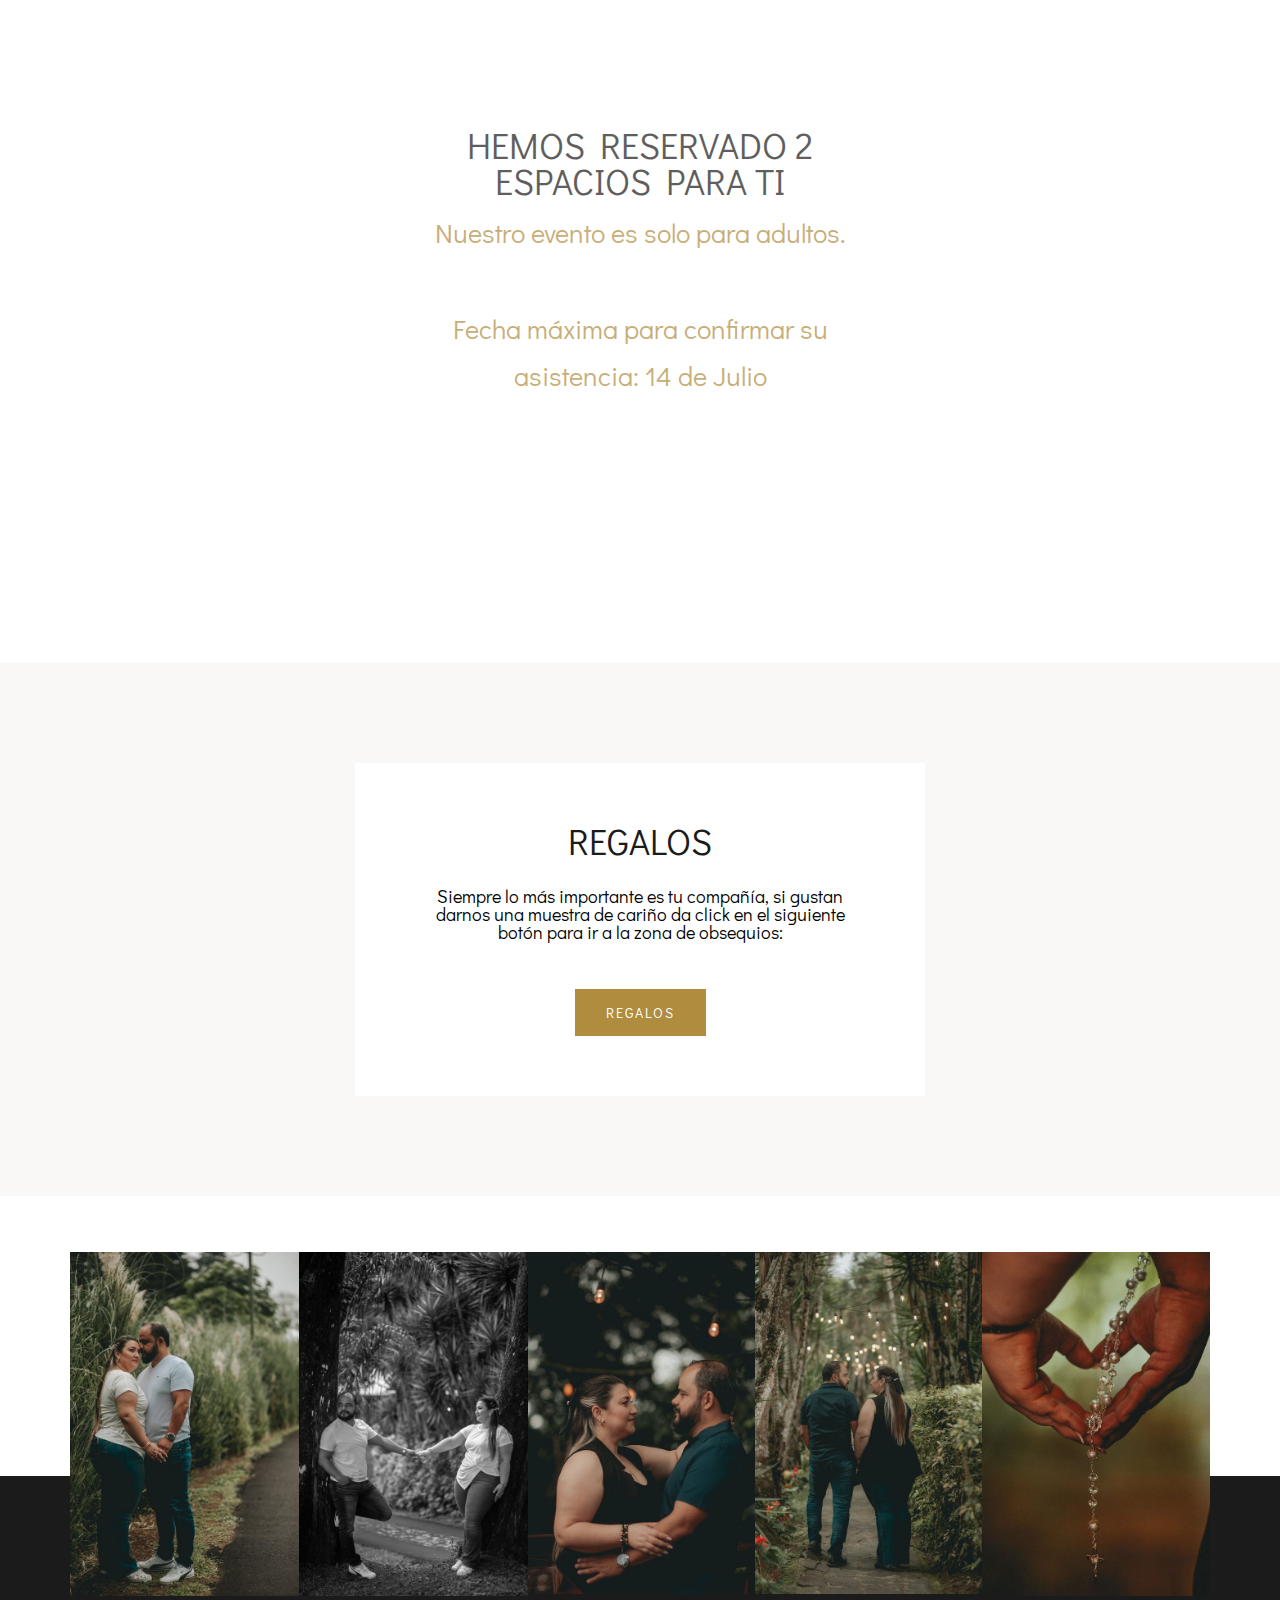
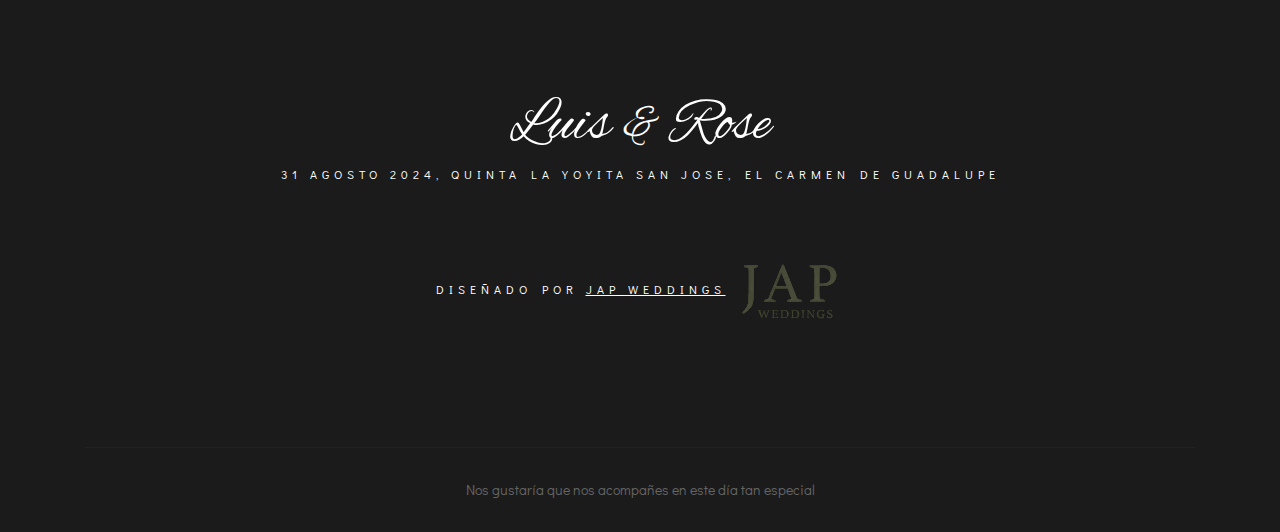
==== commit f0355bd0: "Update 2.html" ====
--- a/2.html
+++ b/2.html
@@ -212,8 +212,8 @@
                         </div>
                     </div> <br><br>
                     <div class="button-container">
-                        <button class="prev">Previo</button>
-                        <button class="next">Siguiente</button>
+                        <button class="prev">Prev</button>
+                        <button class="next">Next</button>
                     </div>
                 </div>
             </div>
@@ -552,4 +552,4 @@
 
 </body>
 
-</html>+</html>
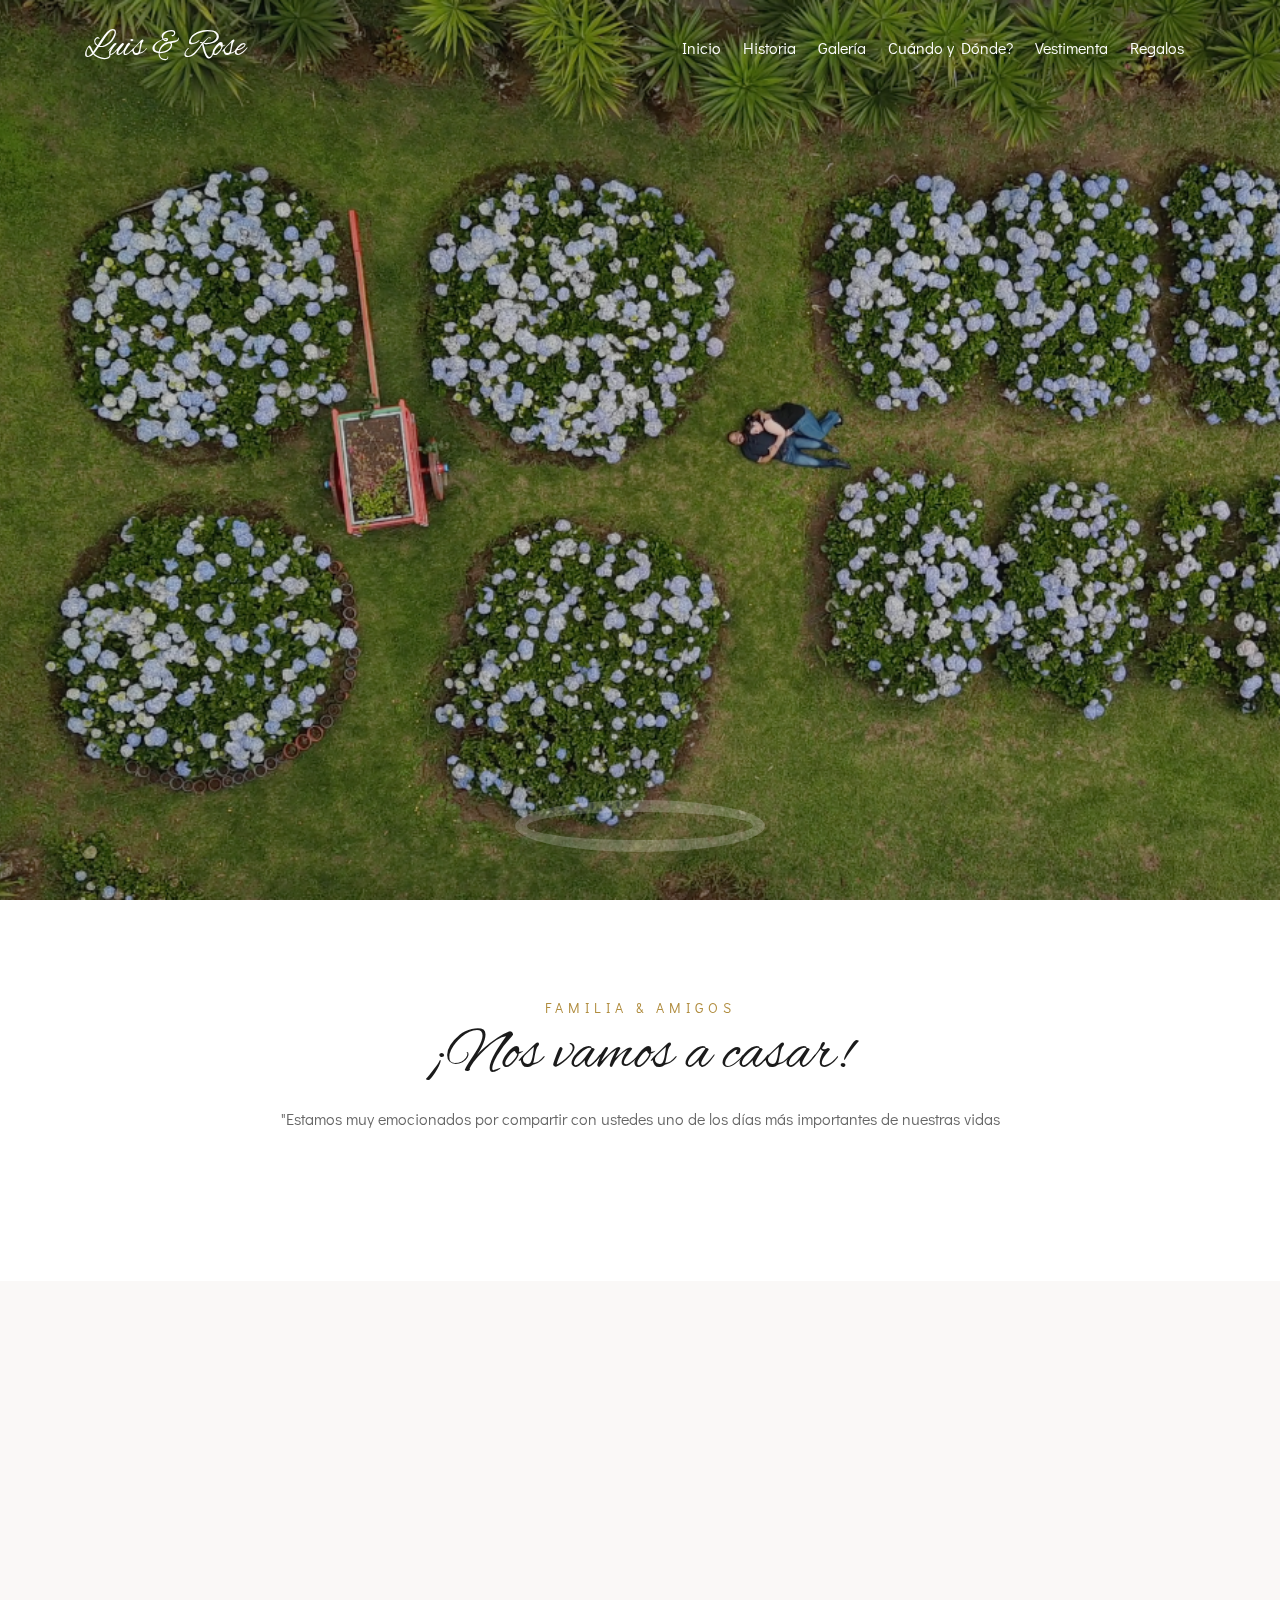
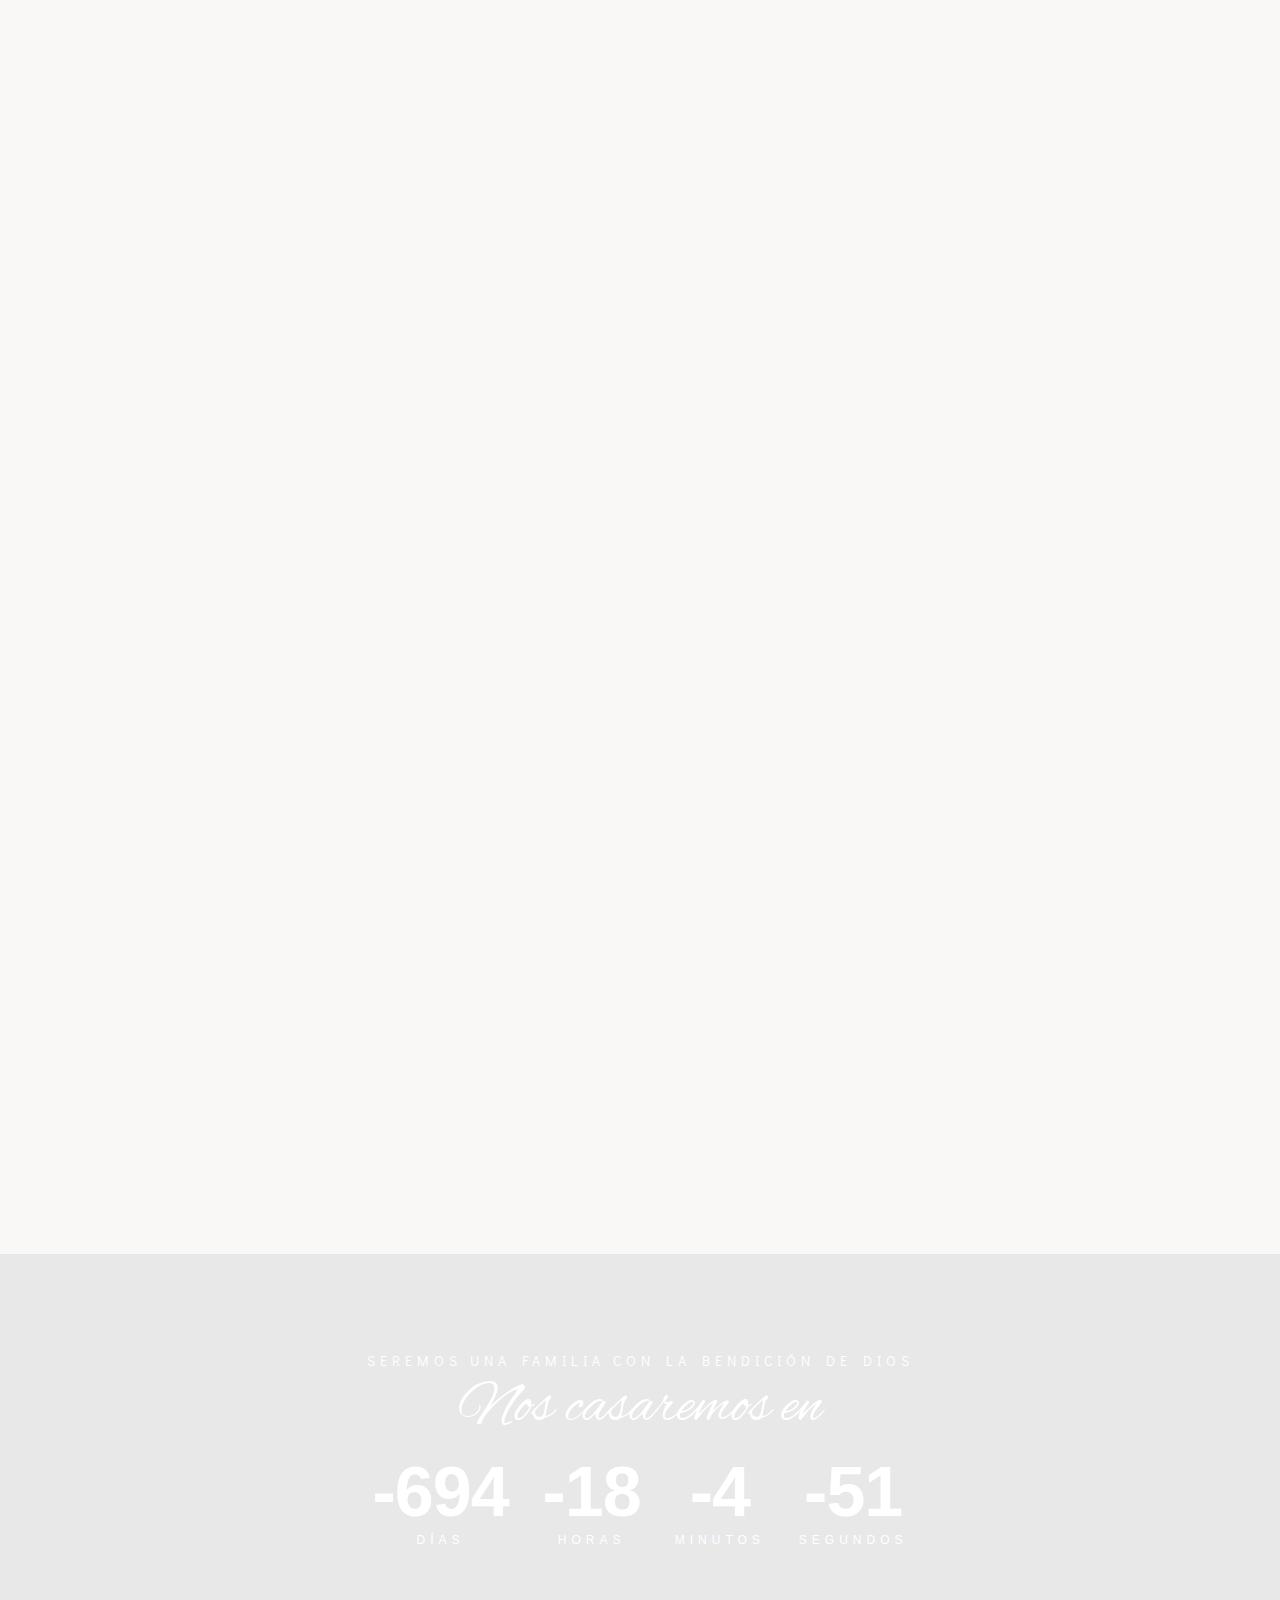
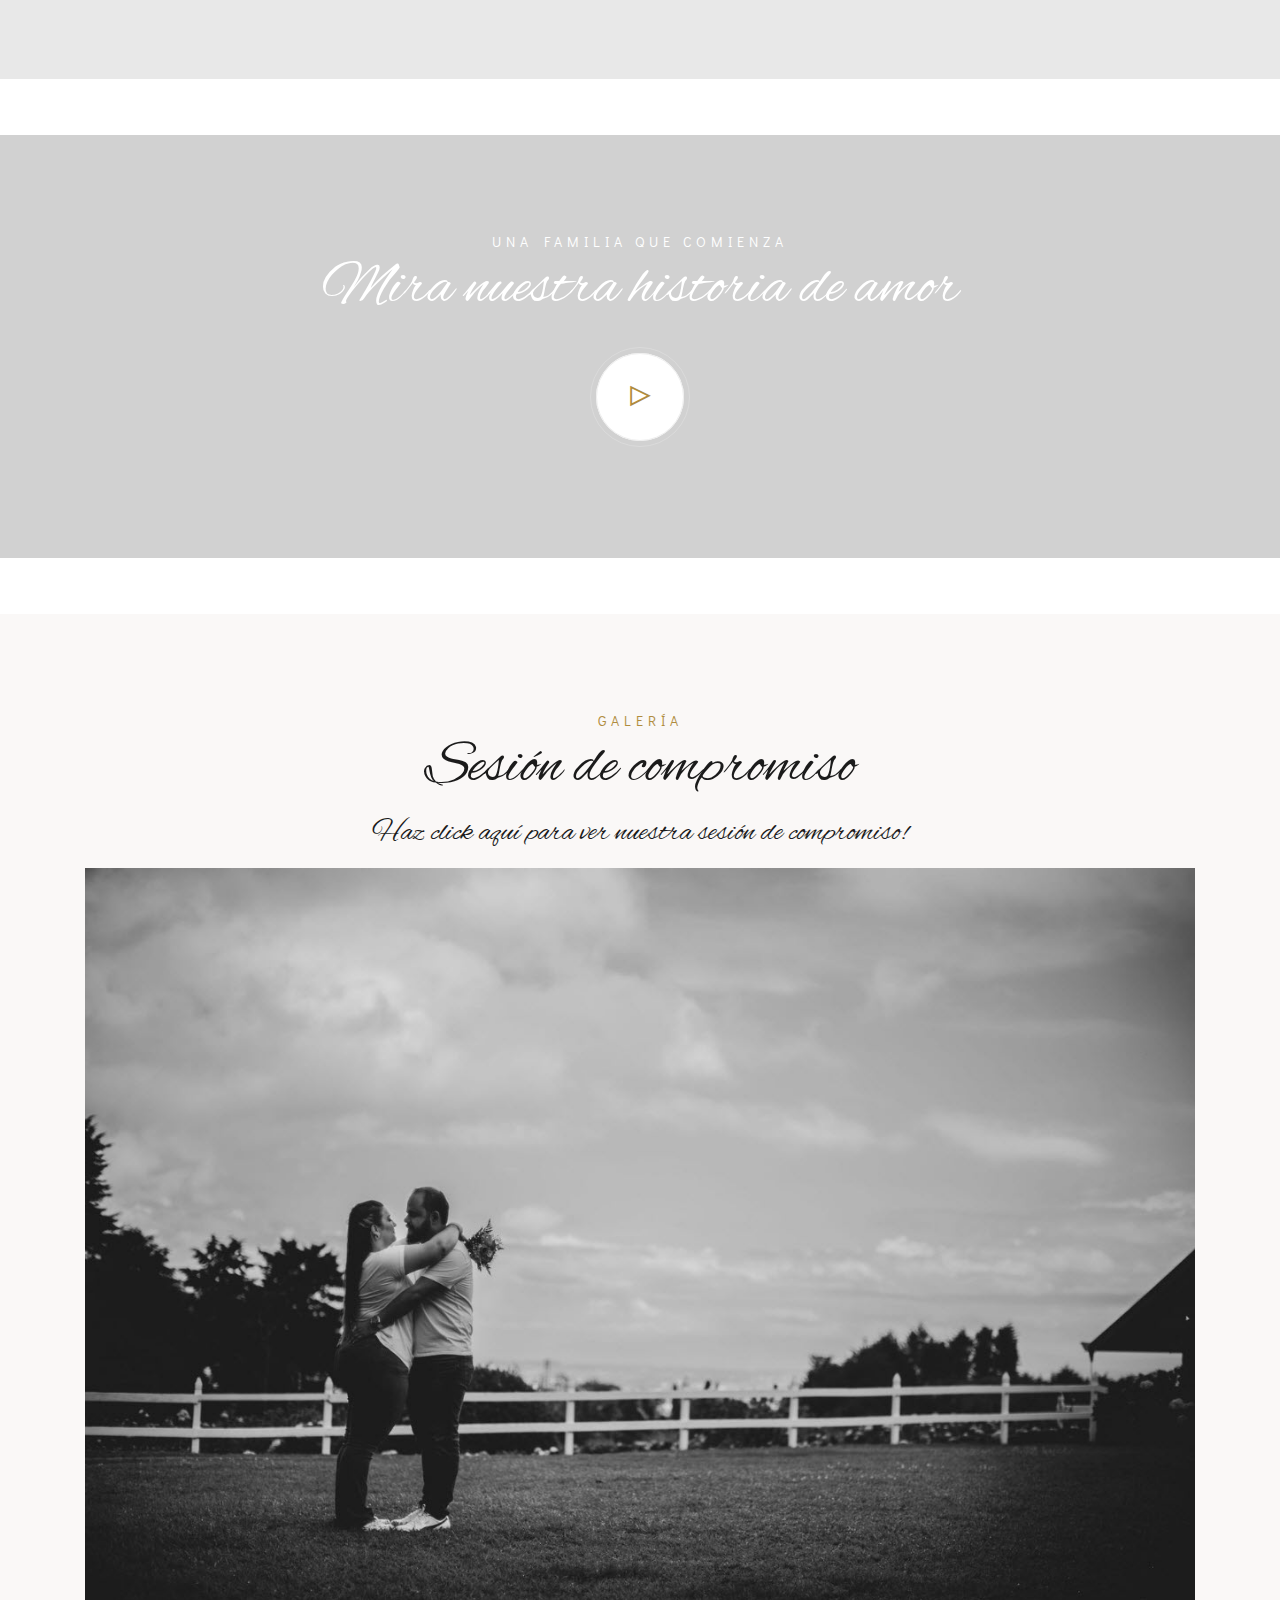
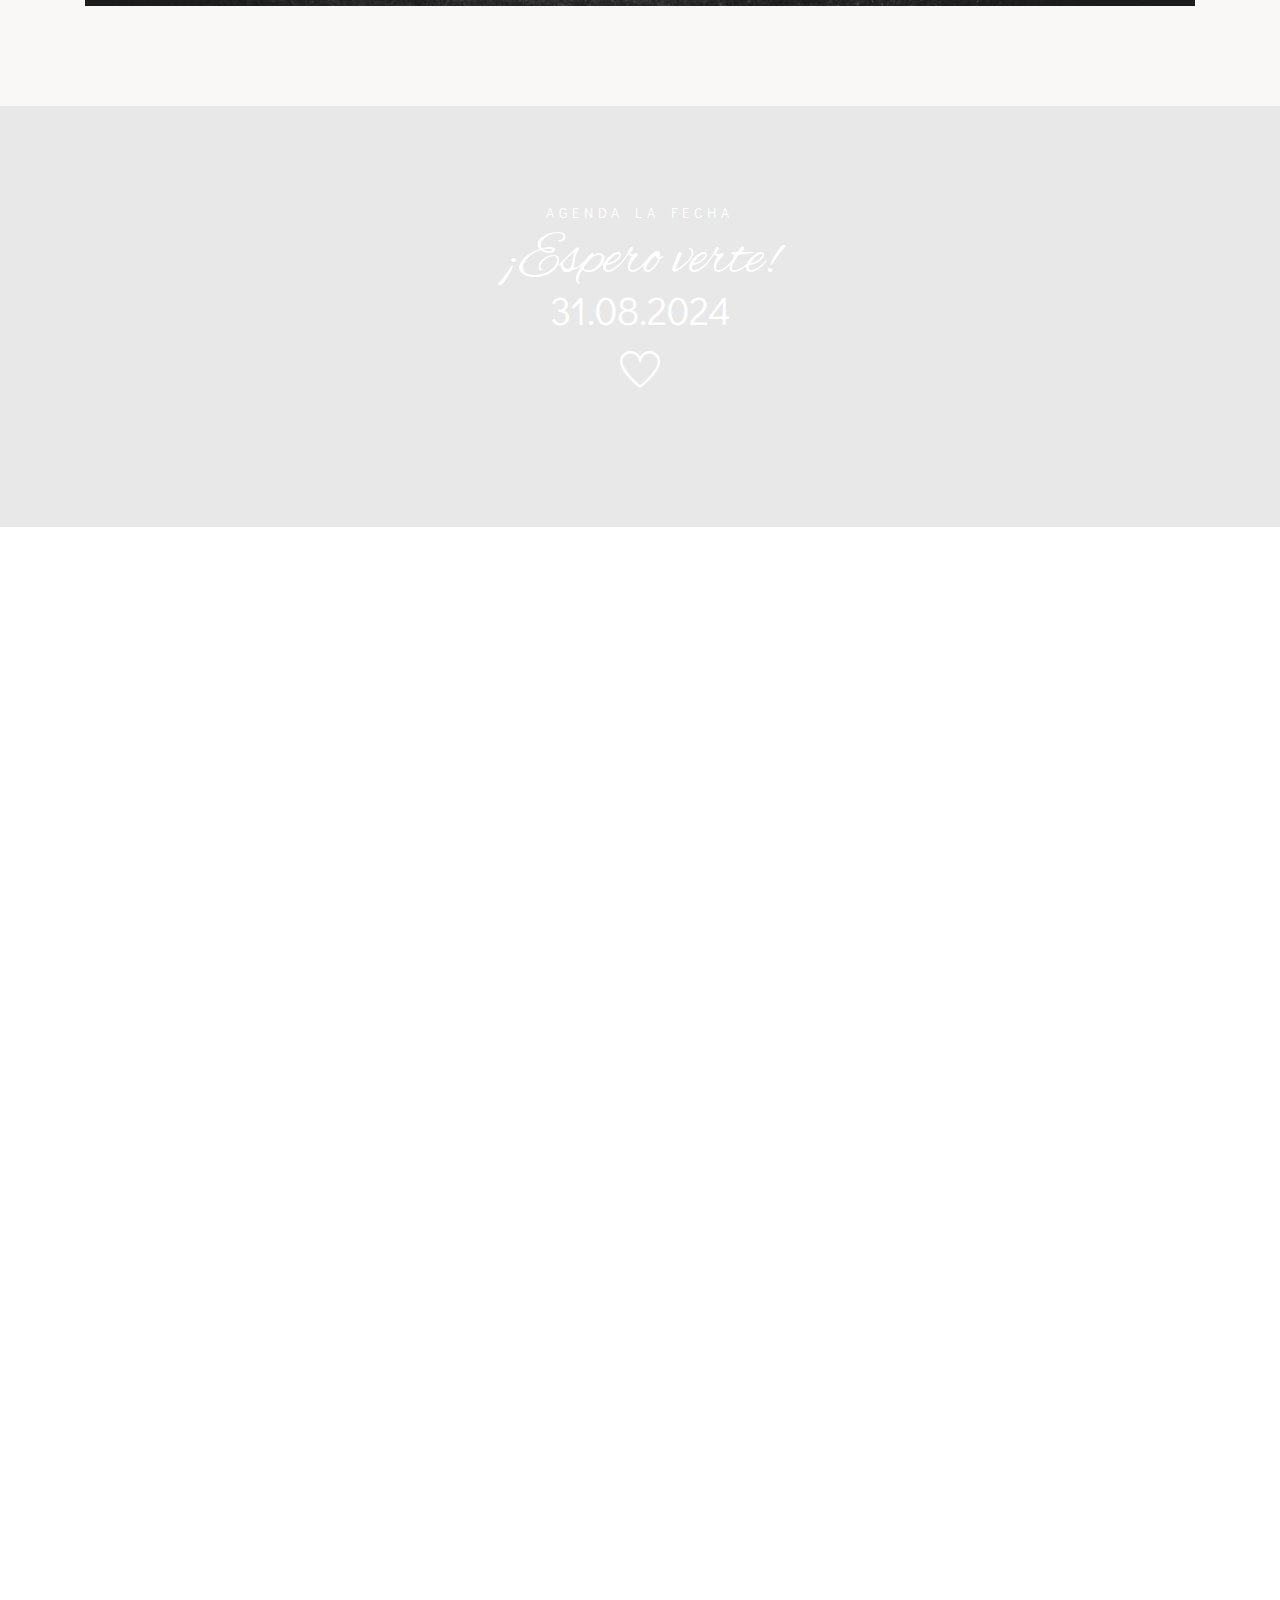
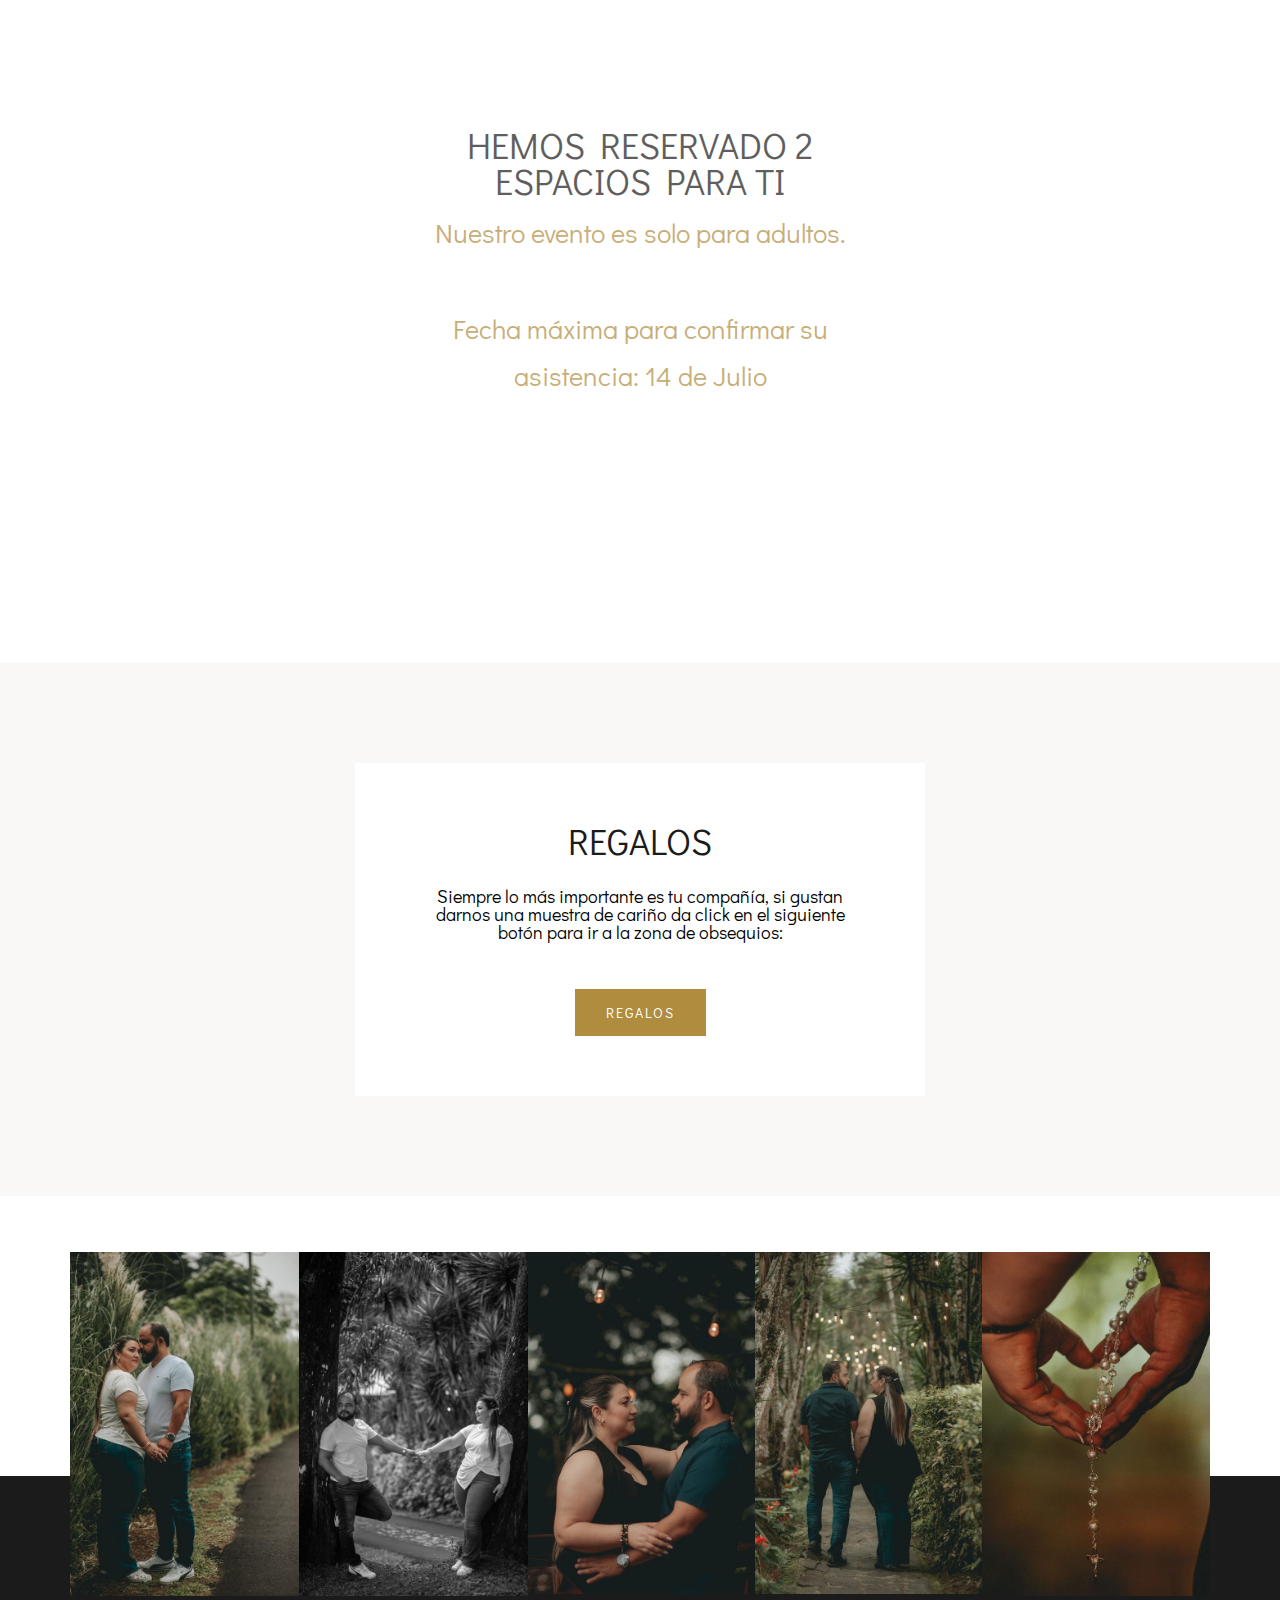
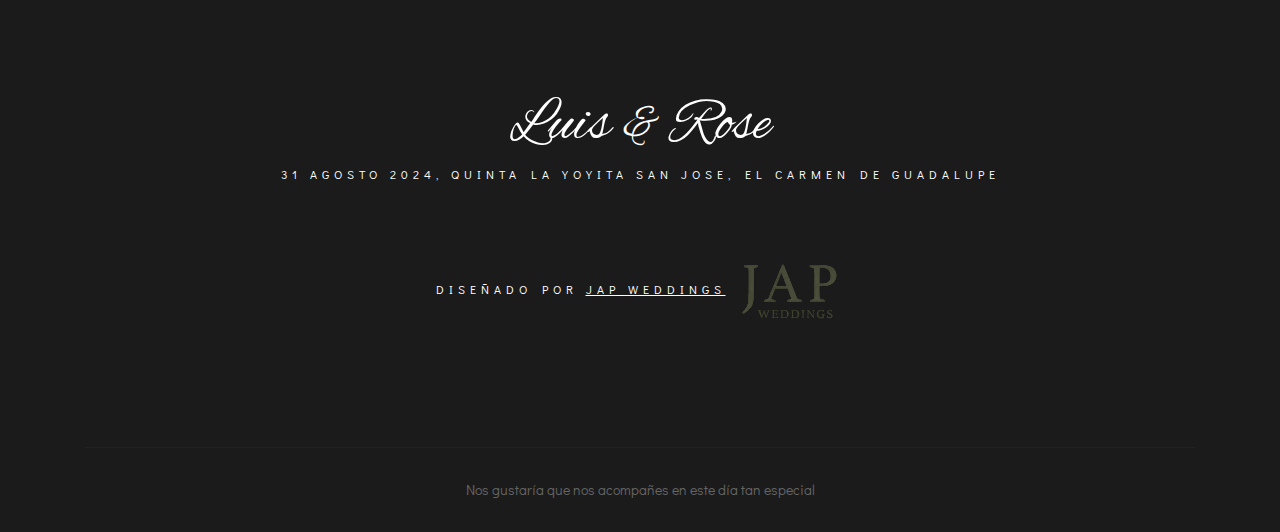
==== commit ba5c03f0: "Update 2.html" ====
--- a/2.html
+++ b/2.html
@@ -408,8 +408,8 @@
                     <br>
                     <br>
                     <div class="button-container">
-                        <button class="prev">Previo</button>
-                        <button class="next">Siguiente</button>
+                        <button class="prev">Prev</button>
+                        <button class="next">Next</button>
                     </div>
                 </div>
             </div>
